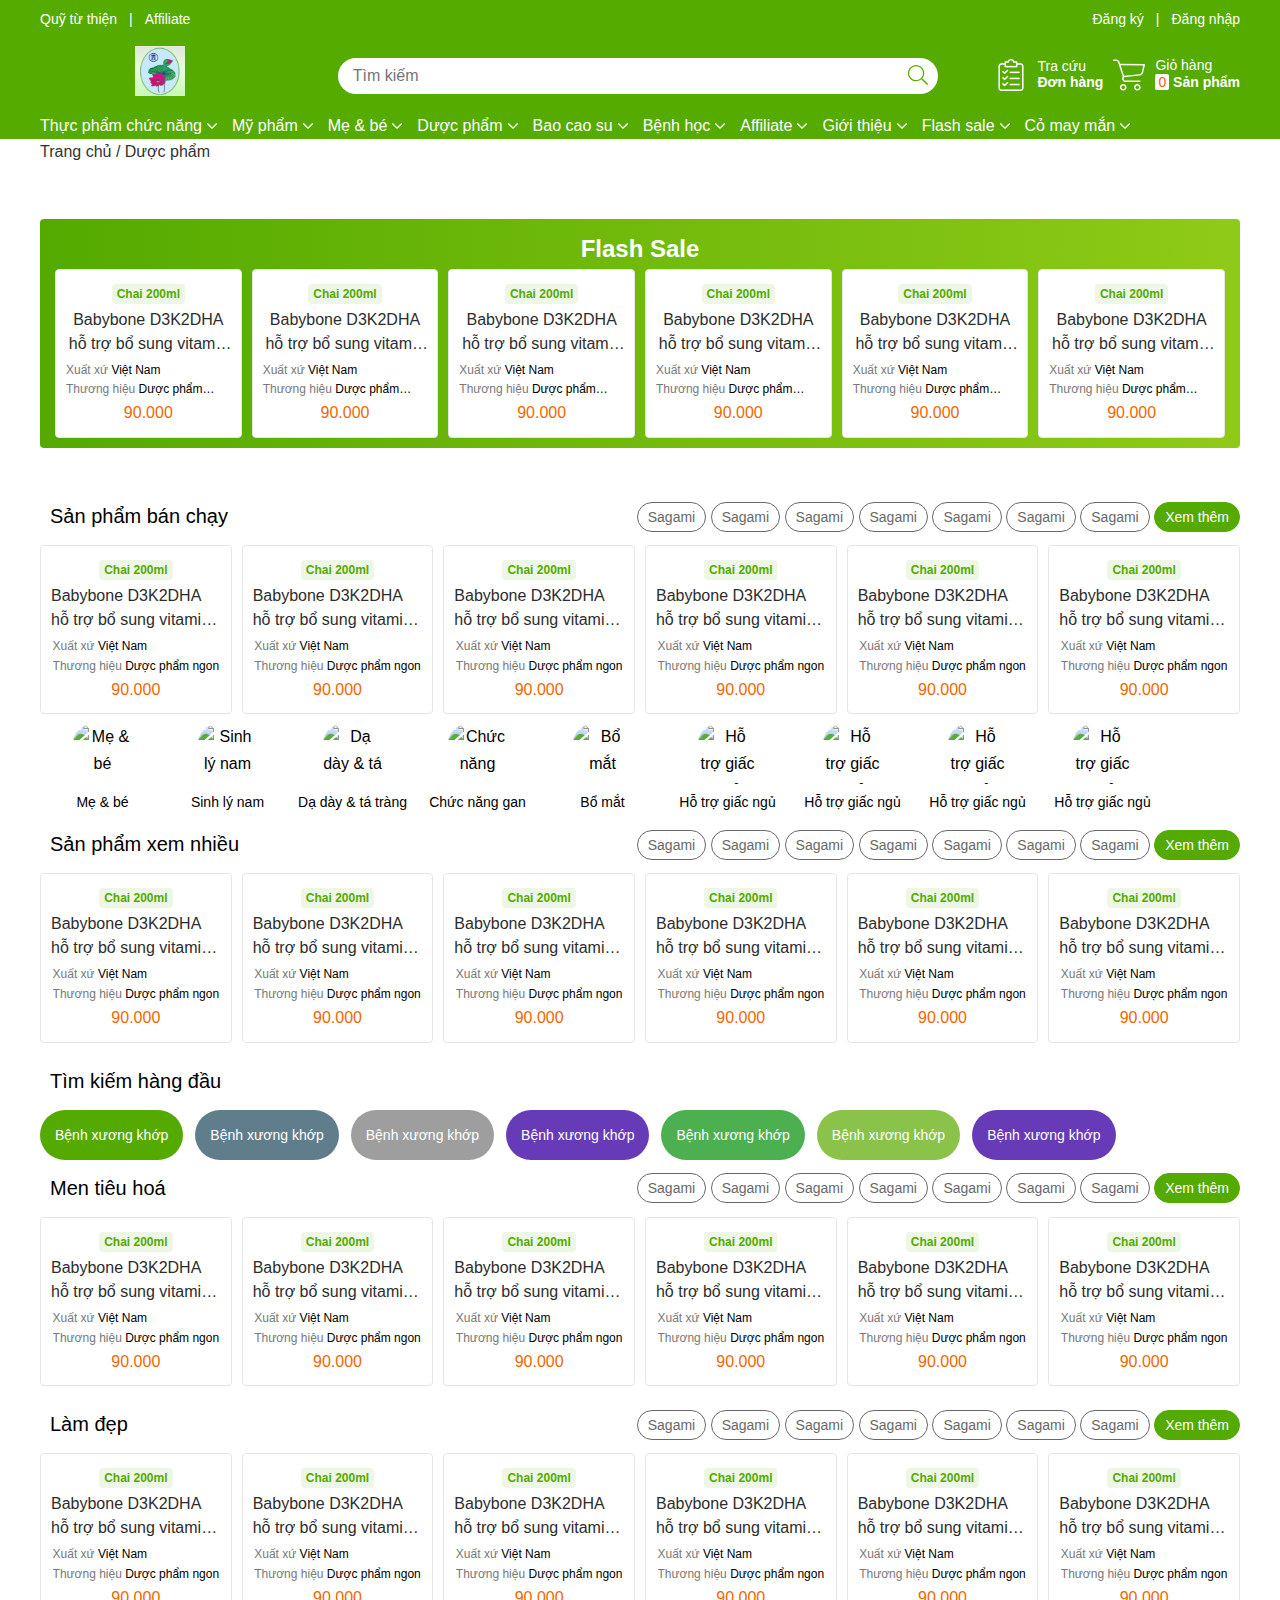
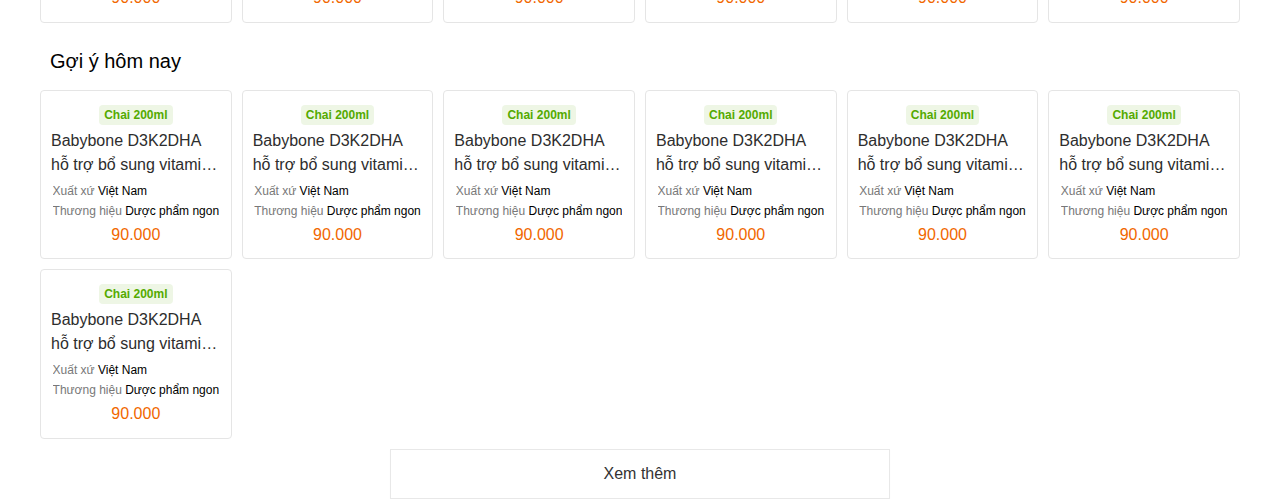
==== index.html @ 352135d2 "first commit" ====
<!DOCTYPE html>
<html lang="en">
    <head>
        <meta charset="UTF-8" />
        <meta name="viewport" content="width=device-width, initial-scale=1.0" />
        <title>Đong dược Hải Thượng</title>
        <link rel="stylesheet" href="style.css" />
        <link
            rel="icon"
            type="image/x-icon"
            href="https://dongduochaithuong.vn/libraries-v2/libraryxhome-12907/images/cong-ty-co-phan-dong-duoc-hai-thuong-138x139.jpg"
        />
        <script
            src="https://kit.fontawesome.com/53f9d918c1.js"
            crossorigin="anonymous"
        ></script>

        <script src="/script.js"></script>
    </head>

    <body>
        <header>
            <div class="header_top container">
                <div class="header_top__left">
                    <a href="#">Quỹ từ thiện</a>
                    <p href="#">|</p>
                    <a href="#">Affiliate</a>
                </div>

                <div class="header_top__right">
                    <a href="#">Đăng ký</a>
                    <p>|</p>
                    <a href="#">Đăng nhập</a>
                </div>
            </div>

            <div class="header_middle container">
                <div class="header_middle__bar">
                    <i class="fa-solid fa-bars"></i>
                    MENU
                </div>
                <div class="header_middle__logo">
                    <a href="/">
                        <img
                            class="logo_img"
                            src="./icon/cong-ty-co-phan-dong-duoc-hai-thuong-138x139.jpg"
                            alt=""
                        />
                    </a>
                </div>
                <div class="header_middle__search">
                    <input
                        type="text"
                        placeholder="Tìm kiếm"
                        class="header_middle__input"
                    />

                    <button class="search_submit">
                        <svg
                            role="img"
                            xmlns="http://www.w3.org/2000/svg"
                            viewBox="0 0 512 512"
                            class="search_icon icon_svg"
                        >
                            <path
                                d="M508.5 481.6l-129-129c-2.3-2.3-5.3-3.5-8.5-3.5h-10.3C395 312 416 262.5 416 208 416 93.1 322.9 0 208 0S0 93.1 0 208s93.1 208 208 208c54.5 0 104-21 141.1-55.2V371c0 3.2 1.3 6.2 3.5 8.5l129 129c4.7 4.7 12.3 4.7 17 0l9.9-9.9c4.7-4.7 4.7-12.3 0-17zM208 384c-97.3 0-176-78.7-176-176S110.7 32 208 32s176 78.7 176 176-78.7 176-176 176z"
                                class=""
                                fill="#55ab00ff"
                            ></path>
                        </svg>
                    </button>
                </div>

                <div class="header_middle__listItems flexBox">
                    <a href="#" class="header_middle__item flexBox">
                        <div class="header_middle__itemIcon">
                            <img
                                class="icon_header"
                                src="./icon/listIcon.png"
                                alt="error"
                            />
                        </div>

                        <div class="item_Buy flexBox">
                            <span> Tra cứu </span>
                            <span> Đơn hàng </span>
                        </div>
                    </a>

                    <a href="#" class="header_middle__item flexBox">
                        <div class="header_middle__itemIcon">
                            <svg
                                version="1.1"
                                id="Capa_1"
                                xmlns="http://www.w3.org/2000/svg"
                                xmlns:xlink="http://www.w3.org/1999/xlink"
                                x="0px"
                                y="0px"
                                viewBox="0 0 450.391 450.391"
                                style="
                                    enable-background: new 0 0 450.391 450.391;
                                "
                                xml:space="preserve"
                                fill="#ffffff"
                            >
                                <g>
                                    <g>
                                        <g>
                                            <path
                                                d="M143.673,350.322c-25.969,0-47.02,21.052-47.02,47.02c0,25.969,21.052,47.02,47.02,47.02
                                                c25.969,0,47.02-21.052,47.02-47.02C190.694,371.374,169.642,350.322,143.673,350.322z M143.673,423.465
                                                c-14.427,0-26.122-11.695-26.122-26.122c0-14.427,11.695-26.122,26.122-26.122c14.427,0,26.122,11.695,26.122,26.122
                                                C169.796,411.77,158.1,423.465,143.673,423.465z"
                                            ></path>
                                            <path
                                                d="M342.204,350.322c-25.969,0-47.02,21.052-47.02,47.02c0,25.969,21.052,47.02,47.02,47.02s47.02-21.052,47.02-47.02
                                                C389.224,371.374,368.173,350.322,342.204,350.322z M342.204,423.465c-14.427,0-26.122-11.695-26.122-26.122
                                                c0-14.427,11.695-26.122,26.122-26.122s26.122,11.695,26.122,26.122C368.327,411.77,356.631,423.465,342.204,423.465z"
                                            ></path>
                                            <path
                                                d="M448.261,76.037c-2.176-2.377-5.153-3.865-8.359-4.18L99.788,67.155L90.384,38.42
                                                C83.759,19.211,65.771,6.243,45.453,6.028H10.449C4.678,6.028,0,10.706,0,16.477s4.678,10.449,10.449,10.449h35.004
                                                c11.361,0.251,21.365,7.546,25.078,18.286l66.351,200.098l-5.224,12.016c-5.827,15.026-4.077,31.938,4.702,45.453
                                                c8.695,13.274,23.323,21.466,39.184,21.943h203.233c5.771,0,10.449-4.678,10.449-10.449c0-5.771-4.678-10.449-10.449-10.449
                                                H175.543c-8.957-0.224-17.202-4.936-21.943-12.539c-4.688-7.51-5.651-16.762-2.612-25.078l4.18-9.404l219.951-22.988
                                                c24.16-2.661,44.034-20.233,49.633-43.886l25.078-105.012C450.96,81.893,450.36,78.492,448.261,76.037z M404.376,185.228
                                                c-3.392,15.226-16.319,26.457-31.869,27.69l-217.339,22.465L106.58,88.053l320.261,4.702L404.376,185.228z"
                                            ></path>
                                        </g>
                                    </g>
                                </g>
                                <g></g>
                                <g></g>
                                <g></g>
                                <g></g>
                                <g></g>
                                <g></g>
                                <g></g>
                                <g></g>
                                <g></g>
                                <g></g>
                                <g></g>
                                <g></g>
                                <g></g>
                                <g></g>
                                <g></g>
                            </svg>
                        </div>
                        <div class="item_Buy flexBox">
                            <span> Giỏ hàng </span>
                            <span>
                                <span class="product_number">0</span>
                                Sản phẩm
                            </span>
                        </div>
                    </a>
                </div>
            </div>
            <div class="clear">
                <div class="header_bottom container">
                    <div class="header_bottom__logo">
                        <a href="/">
                            <img
                                class="logo_img"
                                src="./icon/cong-ty-co-phan-dong-duoc-hai-thuong-138x139.jpg"
                                alt=""
                            />
                        </a>
                    </div>

                    <div class="header_bottom__history">
                        <i class="fas fa-clipboard-list"></i>
                        Tra cứu lịch sử mua hàng
                    </div>

                    <nav>
                        <ul class="menu_items">
                            <li class="menu_item">
                                <a href="#"> Thực phẩm chức năng </a>
                                <svg
                                    role="img"
                                    xmlns="http://www.w3.org/2000/svg"
                                    viewBox="0 0 256 512"
                                    class="icon_svg"
                                >
                                    <path
                                        fill="#ffffff"
                                        d="M119.5 326.9L3.5 209.1c-4.7-4.7-4.7-12.3 0-17l7.1-7.1c4.7-4.7 12.3-4.7 17 0L128 287.3l100.4-102.2c4.7-4.7 12.3-4.7 17 0l7.1 7.1c4.7 4.7 4.7 12.3 0 17L136.5 327c-4.7 4.6-12.3 4.6-17-.1z"
                                    ></path>
                                </svg>
                                <ul class="sub-menu">
                                    <li class="menu-item">
                                        <a
                                            href="https://nhathuocthanthien.com.vn/tpcn/chiet-khau-50/"
                                            data-wpel-link="internal"
                                            >Affiliate 50</a
                                        ><svg
                                            role="img"
                                            xmlns="http://www.w3.org/2000/svg"
                                            viewBox="0 0 256 512"
                                            class="icon_svg"
                                        >
                                            <path
                                                d="M119.5 326.9L3.5 209.1c-4.7-4.7-4.7-12.3 0-17l7.1-7.1c4.7-4.7 12.3-4.7 17 0L128 287.3l100.4-102.2c4.7-4.7 12.3-4.7 17 0l7.1 7.1c4.7 4.7 4.7 12.3 0 17L136.5 327c-4.7 4.6-12.3 4.6-17-.1z"
                                            ></path>
                                        </svg>
                                    </li>
                                    <li class="menu-item">
                                        <a
                                            href="https://nhathuocthanthien.com.vn/tpcn/chiet-khau-50/"
                                            data-wpel-link="internal"
                                            >Affiliate 50</a
                                        ><svg
                                            role="img"
                                            xmlns="http://www.w3.org/2000/svg"
                                            viewBox="0 0 256 512"
                                            class="icon_svg"
                                        >
                                            <path
                                                d="M119.5 326.9L3.5 209.1c-4.7-4.7-4.7-12.3 0-17l7.1-7.1c4.7-4.7 12.3-4.7 17 0L128 287.3l100.4-102.2c4.7-4.7 12.3-4.7 17 0l7.1 7.1c4.7 4.7 4.7 12.3 0 17L136.5 327c-4.7 4.6-12.3 4.6-17-.1z"
                                            ></path>
                                        </svg>
                                    </li>
                                    <li class="menu-item">
                                        <a
                                            href="https://nhathuocthanthien.com.vn/tpcn/chiet-khau-50/"
                                            data-wpel-link="internal"
                                            >Affiliate 50</a
                                        ><svg
                                            role="img"
                                            xmlns="http://www.w3.org/2000/svg"
                                            viewBox="0 0 256 512"
                                            class="icon_svg"
                                        >
                                            <path
                                                d="M119.5 326.9L3.5 209.1c-4.7-4.7-4.7-12.3 0-17l7.1-7.1c4.7-4.7 12.3-4.7 17 0L128 287.3l100.4-102.2c4.7-4.7 12.3-4.7 17 0l7.1 7.1c4.7 4.7 4.7 12.3 0 17L136.5 327c-4.7 4.6-12.3 4.6-17-.1z"
                                            ></path>
                                        </svg>
                                    </li>
                                </ul>
                            </li>
                            <li class="menu_item">
                                <a href="#"> Mỹ phẩm </a>
                                <svg
                                    role="img"
                                    xmlns="http://www.w3.org/2000/svg"
                                    viewBox="0 0 256 512"
                                    class="icon_svg"
                                >
                                    <path
                                        fill="#ffffff"
                                        d="M119.5 326.9L3.5 209.1c-4.7-4.7-4.7-12.3 0-17l7.1-7.1c4.7-4.7 12.3-4.7 17 0L128 287.3l100.4-102.2c4.7-4.7 12.3-4.7 17 0l7.1 7.1c4.7 4.7 4.7 12.3 0 17L136.5 327c-4.7 4.6-12.3 4.6-17-.1z"
                                    ></path>
                                </svg>
                                <ul class="sub-menu">
                                    <li class="menu-item">
                                        <a
                                            href="https://nhathuocthanthien.com.vn/tpcn/chiet-khau-50/"
                                            data-wpel-link="internal"
                                            >Affiliate 50</a
                                        ><svg
                                            role="img"
                                            xmlns="http://www.w3.org/2000/svg"
                                            viewBox="0 0 256 512"
                                            class="icon_svg"
                                        >
                                            <path
                                                d="M119.5 326.9L3.5 209.1c-4.7-4.7-4.7-12.3 0-17l7.1-7.1c4.7-4.7 12.3-4.7 17 0L128 287.3l100.4-102.2c4.7-4.7 12.3-4.7 17 0l7.1 7.1c4.7 4.7 4.7 12.3 0 17L136.5 327c-4.7 4.6-12.3 4.6-17-.1z"
                                            ></path>
                                        </svg>
                                    </li>
                                    <li class="menu-item">
                                        <a
                                            href="https://nhathuocthanthien.com.vn/tpcn/chiet-khau-50/"
                                            data-wpel-link="internal"
                                            >Affiliate 50</a
                                        ><svg
                                            role="img"
                                            xmlns="http://www.w3.org/2000/svg"
                                            viewBox="0 0 256 512"
                                            class="icon_svg"
                                        >
                                            <path
                                                d="M119.5 326.9L3.5 209.1c-4.7-4.7-4.7-12.3 0-17l7.1-7.1c4.7-4.7 12.3-4.7 17 0L128 287.3l100.4-102.2c4.7-4.7 12.3-4.7 17 0l7.1 7.1c4.7 4.7 4.7 12.3 0 17L136.5 327c-4.7 4.6-12.3 4.6-17-.1z"
                                            ></path>
                                        </svg>
                                    </li>
                                    <li class="menu-item">
                                        <a
                                            href="https://nhathuocthanthien.com.vn/tpcn/chiet-khau-50/"
                                            data-wpel-link="internal"
                                            >Affiliate 50</a
                                        ><svg
                                            role="img"
                                            xmlns="http://www.w3.org/2000/svg"
                                            viewBox="0 0 256 512"
                                            class="icon_svg"
                                        >
                                            <path
                                                d="M119.5 326.9L3.5 209.1c-4.7-4.7-4.7-12.3 0-17l7.1-7.1c4.7-4.7 12.3-4.7 17 0L128 287.3l100.4-102.2c4.7-4.7 12.3-4.7 17 0l7.1 7.1c4.7 4.7 4.7 12.3 0 17L136.5 327c-4.7 4.6-12.3 4.6-17-.1z"
                                            ></path>
                                        </svg>
                                    </li>
                                </ul>
                            </li>
                            <li class="menu_item">
                                <a href="#"> Mẹ & bé </a>
                                <svg
                                    role="img"
                                    xmlns="http://www.w3.org/2000/svg"
                                    viewBox="0 0 256 512"
                                    class="icon_svg"
                                >
                                    <path
                                        fill="#ffffff"
                                        d="M119.5 326.9L3.5 209.1c-4.7-4.7-4.7-12.3 0-17l7.1-7.1c4.7-4.7 12.3-4.7 17 0L128 287.3l100.4-102.2c4.7-4.7 12.3-4.7 17 0l7.1 7.1c4.7 4.7 4.7 12.3 0 17L136.5 327c-4.7 4.6-12.3 4.6-17-.1z"
                                    ></path>
                                </svg>
                                <ul class="sub-menu">
                                    <li class="menu-item">
                                        <a
                                            href="https://nhathuocthanthien.com.vn/tpcn/chiet-khau-50/"
                                            data-wpel-link="internal"
                                            >Affiliate 50</a
                                        ><svg
                                            role="img"
                                            xmlns="http://www.w3.org/2000/svg"
                                            viewBox="0 0 256 512"
                                            class="icon_svg"
                                        >
                                            <path
                                                d="M119.5 326.9L3.5 209.1c-4.7-4.7-4.7-12.3 0-17l7.1-7.1c4.7-4.7 12.3-4.7 17 0L128 287.3l100.4-102.2c4.7-4.7 12.3-4.7 17 0l7.1 7.1c4.7 4.7 4.7 12.3 0 17L136.5 327c-4.7 4.6-12.3 4.6-17-.1z"
                                            ></path>
                                        </svg>
                                    </li>
                                    <li class="menu-item">
                                        <a
                                            href="https://nhathuocthanthien.com.vn/tpcn/chiet-khau-50/"
                                            data-wpel-link="internal"
                                            >Affiliate 50</a
                                        ><svg
                                            role="img"
                                            xmlns="http://www.w3.org/2000/svg"
                                            viewBox="0 0 256 512"
                                            class="icon_svg"
                                        >
                                            <path
                                                d="M119.5 326.9L3.5 209.1c-4.7-4.7-4.7-12.3 0-17l7.1-7.1c4.7-4.7 12.3-4.7 17 0L128 287.3l100.4-102.2c4.7-4.7 12.3-4.7 17 0l7.1 7.1c4.7 4.7 4.7 12.3 0 17L136.5 327c-4.7 4.6-12.3 4.6-17-.1z"
                                            ></path>
                                        </svg>
                                    </li>
                                    <li class="menu-item">
                                        <a
                                            href="https://nhathuocthanthien.com.vn/tpcn/chiet-khau-50/"
                                            data-wpel-link="internal"
                                            >Affiliate 50</a
                                        ><svg
                                            role="img"
                                            xmlns="http://www.w3.org/2000/svg"
                                            viewBox="0 0 256 512"
                                            class="icon_svg"
                                        >
                                            <path
                                                d="M119.5 326.9L3.5 209.1c-4.7-4.7-4.7-12.3 0-17l7.1-7.1c4.7-4.7 12.3-4.7 17 0L128 287.3l100.4-102.2c4.7-4.7 12.3-4.7 17 0l7.1 7.1c4.7 4.7 4.7 12.3 0 17L136.5 327c-4.7 4.6-12.3 4.6-17-.1z"
                                            ></path>
                                        </svg>
                                    </li>
                                </ul>
                            </li>
                            <li class="menu_item">
                                <a href="#"> Dược phẩm </a>
                                <svg
                                    role="img"
                                    xmlns="http://www.w3.org/2000/svg"
                                    viewBox="0 0 256 512"
                                    class="icon_svg"
                                >
                                    <path
                                        fill="#ffffff"
                                        d="M119.5 326.9L3.5 209.1c-4.7-4.7-4.7-12.3 0-17l7.1-7.1c4.7-4.7 12.3-4.7 17 0L128 287.3l100.4-102.2c4.7-4.7 12.3-4.7 17 0l7.1 7.1c4.7 4.7 4.7 12.3 0 17L136.5 327c-4.7 4.6-12.3 4.6-17-.1z"
                                    ></path>
                                </svg>
                                <ul class="sub-menu">
                                    <li class="menu-item">
                                        <a
                                            href="https://nhathuocthanthien.com.vn/tpcn/chiet-khau-50/"
                                            data-wpel-link="internal"
                                            >Affiliate 50</a
                                        ><svg
                                            role="img"
                                            xmlns="http://www.w3.org/2000/svg"
                                            viewBox="0 0 256 512"
                                            class="icon_svg"
                                        >
                                            <path
                                                d="M119.5 326.9L3.5 209.1c-4.7-4.7-4.7-12.3 0-17l7.1-7.1c4.7-4.7 12.3-4.7 17 0L128 287.3l100.4-102.2c4.7-4.7 12.3-4.7 17 0l7.1 7.1c4.7 4.7 4.7 12.3 0 17L136.5 327c-4.7 4.6-12.3 4.6-17-.1z"
                                            ></path>
                                        </svg>
                                    </li>
                                    <li class="menu-item">
                                        <a
                                            href="https://nhathuocthanthien.com.vn/tpcn/chiet-khau-50/"
                                            data-wpel-link="internal"
                                            >Affiliate 50</a
                                        ><svg
                                            role="img"
                                            xmlns="http://www.w3.org/2000/svg"
                                            viewBox="0 0 256 512"
                                            class="icon_svg"
                                        >
                                            <path
                                                d="M119.5 326.9L3.5 209.1c-4.7-4.7-4.7-12.3 0-17l7.1-7.1c4.7-4.7 12.3-4.7 17 0L128 287.3l100.4-102.2c4.7-4.7 12.3-4.7 17 0l7.1 7.1c4.7 4.7 4.7 12.3 0 17L136.5 327c-4.7 4.6-12.3 4.6-17-.1z"
                                            ></path>
                                        </svg>
                                    </li>
                                    <li class="menu-item">
                                        <a
                                            href="https://nhathuocthanthien.com.vn/tpcn/chiet-khau-50/"
                                            data-wpel-link="internal"
                                            >Affiliate 50</a
                                        ><svg
                                            role="img"
                                            xmlns="http://www.w3.org/2000/svg"
                                            viewBox="0 0 256 512"
                                            class="icon_svg"
                                        >
                                            <path
                                                d="M119.5 326.9L3.5 209.1c-4.7-4.7-4.7-12.3 0-17l7.1-7.1c4.7-4.7 12.3-4.7 17 0L128 287.3l100.4-102.2c4.7-4.7 12.3-4.7 17 0l7.1 7.1c4.7 4.7 4.7 12.3 0 17L136.5 327c-4.7 4.6-12.3 4.6-17-.1z"
                                            ></path>
                                        </svg>
                                    </li>
                                </ul>
                            </li>
                            <li class="menu_item">
                                <a href="#"> Bao cao su </a>
                                <svg
                                    role="img"
                                    xmlns="http://www.w3.org/2000/svg"
                                    viewBox="0 0 256 512"
                                    class="icon_svg"
                                >
                                    <path
                                        fill="#ffffff"
                                        d="M119.5 326.9L3.5 209.1c-4.7-4.7-4.7-12.3 0-17l7.1-7.1c4.7-4.7 12.3-4.7 17 0L128 287.3l100.4-102.2c4.7-4.7 12.3-4.7 17 0l7.1 7.1c4.7 4.7 4.7 12.3 0 17L136.5 327c-4.7 4.6-12.3 4.6-17-.1z"
                                    ></path>
                                </svg>
                                <ul class="sub-menu">
                                    <li class="menu-item">
                                        <a
                                            href="https://nhathuocthanthien.com.vn/tpcn/chiet-khau-50/"
                                            data-wpel-link="internal"
                                            >Affiliate 50</a
                                        ><svg
                                            role="img"
                                            xmlns="http://www.w3.org/2000/svg"
                                            viewBox="0 0 256 512"
                                            class="icon_svg"
                                        >
                                            <path
                                                d="M119.5 326.9L3.5 209.1c-4.7-4.7-4.7-12.3 0-17l7.1-7.1c4.7-4.7 12.3-4.7 17 0L128 287.3l100.4-102.2c4.7-4.7 12.3-4.7 17 0l7.1 7.1c4.7 4.7 4.7 12.3 0 17L136.5 327c-4.7 4.6-12.3 4.6-17-.1z"
                                            ></path>
                                        </svg>
                                    </li>
                                    <li class="menu-item">
                                        <a
                                            href="https://nhathuocthanthien.com.vn/tpcn/chiet-khau-50/"
                                            data-wpel-link="internal"
                                            >Affiliate 50</a
                                        ><svg
                                            role="img"
                                            xmlns="http://www.w3.org/2000/svg"
                                            viewBox="0 0 256 512"
                                            class="icon_svg"
                                        >
                                            <path
                                                d="M119.5 326.9L3.5 209.1c-4.7-4.7-4.7-12.3 0-17l7.1-7.1c4.7-4.7 12.3-4.7 17 0L128 287.3l100.4-102.2c4.7-4.7 12.3-4.7 17 0l7.1 7.1c4.7 4.7 4.7 12.3 0 17L136.5 327c-4.7 4.6-12.3 4.6-17-.1z"
                                            ></path>
                                        </svg>
                                    </li>
                                    <li class="menu-item">
                                        <a
                                            href="https://nhathuocthanthien.com.vn/tpcn/chiet-khau-50/"
                                            data-wpel-link="internal"
                                            >Affiliate 50</a
                                        ><svg
                                            role="img"
                                            xmlns="http://www.w3.org/2000/svg"
                                            viewBox="0 0 256 512"
                                            class="icon_svg"
                                        >
                                            <path
                                                d="M119.5 326.9L3.5 209.1c-4.7-4.7-4.7-12.3 0-17l7.1-7.1c4.7-4.7 12.3-4.7 17 0L128 287.3l100.4-102.2c4.7-4.7 12.3-4.7 17 0l7.1 7.1c4.7 4.7 4.7 12.3 0 17L136.5 327c-4.7 4.6-12.3 4.6-17-.1z"
                                            ></path>
                                        </svg>
                                    </li>
                                </ul>
                            </li>
                            <li class="menu_item">
                                <a href="#">Bệnh học </a>
                                <svg
                                    role="img"
                                    xmlns="http://www.w3.org/2000/svg"
                                    viewBox="0 0 256 512"
                                    class="icon_svg"
                                >
                                    <path
                                        fill="#ffffff"
                                        d="M119.5 326.9L3.5 209.1c-4.7-4.7-4.7-12.3 0-17l7.1-7.1c4.7-4.7 12.3-4.7 17 0L128 287.3l100.4-102.2c4.7-4.7 12.3-4.7 17 0l7.1 7.1c4.7 4.7 4.7 12.3 0 17L136.5 327c-4.7 4.6-12.3 4.6-17-.1z"
                                    ></path>
                                </svg>
                                <ul class="sub-menu">
                                    <li class="menu-item">
                                        <a
                                            href="https://nhathuocthanthien.com.vn/tpcn/chiet-khau-50/"
                                            data-wpel-link="internal"
                                            >Affiliate 50</a
                                        ><svg
                                            role="img"
                                            xmlns="http://www.w3.org/2000/svg"
                                            viewBox="0 0 256 512"
                                            class="icon_svg"
                                        >
                                            <path
                                                d="M119.5 326.9L3.5 209.1c-4.7-4.7-4.7-12.3 0-17l7.1-7.1c4.7-4.7 12.3-4.7 17 0L128 287.3l100.4-102.2c4.7-4.7 12.3-4.7 17 0l7.1 7.1c4.7 4.7 4.7 12.3 0 17L136.5 327c-4.7 4.6-12.3 4.6-17-.1z"
                                            ></path>
                                        </svg>
                                    </li>
                                    <li class="menu-item">
                                        <a
                                            href="https://nhathuocthanthien.com.vn/tpcn/chiet-khau-50/"
                                            data-wpel-link="internal"
                                            >Affiliate 50</a
                                        ><svg
                                            role="img"
                                            xmlns="http://www.w3.org/2000/svg"
                                            viewBox="0 0 256 512"
                                            class="icon_svg"
                                        >
                                            <path
                                                d="M119.5 326.9L3.5 209.1c-4.7-4.7-4.7-12.3 0-17l7.1-7.1c4.7-4.7 12.3-4.7 17 0L128 287.3l100.4-102.2c4.7-4.7 12.3-4.7 17 0l7.1 7.1c4.7 4.7 4.7 12.3 0 17L136.5 327c-4.7 4.6-12.3 4.6-17-.1z"
                                            ></path>
                                        </svg>
                                    </li>
                                    <li class="menu-item">
                                        <a
                                            href="https://nhathuocthanthien.com.vn/tpcn/chiet-khau-50/"
                                            data-wpel-link="internal"
                                            >Affiliate 50</a
                                        ><svg
                                            role="img"
                                            xmlns="http://www.w3.org/2000/svg"
                                            viewBox="0 0 256 512"
                                            class="icon_svg"
                                        >
                                            <path
                                                d="M119.5 326.9L3.5 209.1c-4.7-4.7-4.7-12.3 0-17l7.1-7.1c4.7-4.7 12.3-4.7 17 0L128 287.3l100.4-102.2c4.7-4.7 12.3-4.7 17 0l7.1 7.1c4.7 4.7 4.7 12.3 0 17L136.5 327c-4.7 4.6-12.3 4.6-17-.1z"
                                            ></path>
                                        </svg>
                                    </li>
                                </ul>
                            </li>

                            <li class="menu_item">
                                <a href="#">Affiliate </a>
                                <svg
                                    role="img"
                                    xmlns="http://www.w3.org/2000/svg"
                                    viewBox="0 0 256 512"
                                    class="icon_svg"
                                >
                                    <path
                                        fill="#ffffff"
                                        d="M119.5 326.9L3.5 209.1c-4.7-4.7-4.7-12.3 0-17l7.1-7.1c4.7-4.7 12.3-4.7 17 0L128 287.3l100.4-102.2c4.7-4.7 12.3-4.7 17 0l7.1 7.1c4.7 4.7 4.7 12.3 0 17L136.5 327c-4.7 4.6-12.3 4.6-17-.1z"
                                    ></path>
                                </svg>
                                <ul class="sub-menu">
                                    <li class="menu-item">
                                        <a
                                            href="https://nhathuocthanthien.com.vn/tpcn/chiet-khau-50/"
                                            data-wpel-link="internal"
                                            >Affiliate 50</a
                                        ><svg
                                            role="img"
                                            xmlns="http://www.w3.org/2000/svg"
                                            viewBox="0 0 256 512"
                                            class="icon_svg"
                                        >
                                            <path
                                                d="M119.5 326.9L3.5 209.1c-4.7-4.7-4.7-12.3 0-17l7.1-7.1c4.7-4.7 12.3-4.7 17 0L128 287.3l100.4-102.2c4.7-4.7 12.3-4.7 17 0l7.1 7.1c4.7 4.7 4.7 12.3 0 17L136.5 327c-4.7 4.6-12.3 4.6-17-.1z"
                                            ></path>
                                        </svg>
                                    </li>
                                    <li class="menu-item">
                                        <a
                                            href="https://nhathuocthanthien.com.vn/tpcn/chiet-khau-50/"
                                            data-wpel-link="internal"
                                            >Affiliate 50</a
                                        ><svg
                                            role="img"
                                            xmlns="http://www.w3.org/2000/svg"
                                            viewBox="0 0 256 512"
                                            class="icon_svg"
                                        >
                                            <path
                                                d="M119.5 326.9L3.5 209.1c-4.7-4.7-4.7-12.3 0-17l7.1-7.1c4.7-4.7 12.3-4.7 17 0L128 287.3l100.4-102.2c4.7-4.7 12.3-4.7 17 0l7.1 7.1c4.7 4.7 4.7 12.3 0 17L136.5 327c-4.7 4.6-12.3 4.6-17-.1z"
                                            ></path>
                                        </svg>
                                    </li>
                                    <li class="menu-item">
                                        <a
                                            href="https://nhathuocthanthien.com.vn/tpcn/chiet-khau-50/"
                                            data-wpel-link="internal"
                                            >Affiliate 50</a
                                        ><svg
                                            role="img"
                                            xmlns="http://www.w3.org/2000/svg"
                                            viewBox="0 0 256 512"
                                            class="icon_svg"
                                        >
                                            <path
                                                d="M119.5 326.9L3.5 209.1c-4.7-4.7-4.7-12.3 0-17l7.1-7.1c4.7-4.7 12.3-4.7 17 0L128 287.3l100.4-102.2c4.7-4.7 12.3-4.7 17 0l7.1 7.1c4.7 4.7 4.7 12.3 0 17L136.5 327c-4.7 4.6-12.3 4.6-17-.1z"
                                            ></path>
                                        </svg>
                                    </li>
                                </ul>
                            </li>

                            <li class="menu_item">
                                <a href="#">Giới thiệu </a>
                                <svg
                                    role="img"
                                    xmlns="http://www.w3.org/2000/svg"
                                    viewBox="0 0 256 512"
                                    class="icon_svg"
                                >
                                    <path
                                        fill="#ffffff"
                                        d="M119.5 326.9L3.5 209.1c-4.7-4.7-4.7-12.3 0-17l7.1-7.1c4.7-4.7 12.3-4.7 17 0L128 287.3l100.4-102.2c4.7-4.7 12.3-4.7 17 0l7.1 7.1c4.7 4.7 4.7 12.3 0 17L136.5 327c-4.7 4.6-12.3 4.6-17-.1z"
                                    ></path>
                                </svg>
                                <ul class="sub-menu">
                                    <li class="menu-item">
                                        <a
                                            href="https://nhathuocthanthien.com.vn/tpcn/chiet-khau-50/"
                                            data-wpel-link="internal"
                                            >Affiliate 50</a
                                        ><svg
                                            role="img"
                                            xmlns="http://www.w3.org/2000/svg"
                                            viewBox="0 0 256 512"
                                            class="icon_svg"
                                        >
                                            <path
                                                d="M119.5 326.9L3.5 209.1c-4.7-4.7-4.7-12.3 0-17l7.1-7.1c4.7-4.7 12.3-4.7 17 0L128 287.3l100.4-102.2c4.7-4.7 12.3-4.7 17 0l7.1 7.1c4.7 4.7 4.7 12.3 0 17L136.5 327c-4.7 4.6-12.3 4.6-17-.1z"
                                            ></path>
                                        </svg>
                                    </li>
                                    <li class="menu-item">
                                        <a
                                            href="https://nhathuocthanthien.com.vn/tpcn/chiet-khau-50/"
                                            data-wpel-link="internal"
                                            >Affiliate 50</a
                                        ><svg
                                            role="img"
                                            xmlns="http://www.w3.org/2000/svg"
                                            viewBox="0 0 256 512"
                                            class="icon_svg"
                                        >
                                            <path
                                                d="M119.5 326.9L3.5 209.1c-4.7-4.7-4.7-12.3 0-17l7.1-7.1c4.7-4.7 12.3-4.7 17 0L128 287.3l100.4-102.2c4.7-4.7 12.3-4.7 17 0l7.1 7.1c4.7 4.7 4.7 12.3 0 17L136.5 327c-4.7 4.6-12.3 4.6-17-.1z"
                                            ></path>
                                        </svg>
                                    </li>
                                    <li class="menu-item">
                                        <a
                                            href="https://nhathuocthanthien.com.vn/tpcn/chiet-khau-50/"
                                            data-wpel-link="internal"
                                            >Affiliate 50</a
                                        ><svg
                                            role="img"
                                            xmlns="http://www.w3.org/2000/svg"
                                            viewBox="0 0 256 512"
                                            class="icon_svg"
                                        >
                                            <path
                                                d="M119.5 326.9L3.5 209.1c-4.7-4.7-4.7-12.3 0-17l7.1-7.1c4.7-4.7 12.3-4.7 17 0L128 287.3l100.4-102.2c4.7-4.7 12.3-4.7 17 0l7.1 7.1c4.7 4.7 4.7 12.3 0 17L136.5 327c-4.7 4.6-12.3 4.6-17-.1z"
                                            ></path>
                                        </svg>
                                    </li>
                                </ul>
                            </li>
                            <li class="menu_item">
                                <a href="#">Flash sale </a>
                                <svg
                                    role="img"
                                    xmlns="http://www.w3.org/2000/svg"
                                    viewBox="0 0 256 512"
                                    class="icon_svg"
                                >
                                    <path
                                        fill="#ffffff"
                                        d="M119.5 326.9L3.5 209.1c-4.7-4.7-4.7-12.3 0-17l7.1-7.1c4.7-4.7 12.3-4.7 17 0L128 287.3l100.4-102.2c4.7-4.7 12.3-4.7 17 0l7.1 7.1c4.7 4.7 4.7 12.3 0 17L136.5 327c-4.7 4.6-12.3 4.6-17-.1z"
                                    ></path>
                                </svg>
                                <ul class="sub-menu">
                                    <li class="menu-item">
                                        <a
                                            href="https://nhathuocthanthien.com.vn/tpcn/chiet-khau-50/"
                                            data-wpel-link="internal"
                                            >Affiliate 50</a
                                        ><svg
                                            role="img"
                                            xmlns="http://www.w3.org/2000/svg"
                                            viewBox="0 0 256 512"
                                            class="icon_svg"
                                        >
                                            <path
                                                d="M119.5 326.9L3.5 209.1c-4.7-4.7-4.7-12.3 0-17l7.1-7.1c4.7-4.7 12.3-4.7 17 0L128 287.3l100.4-102.2c4.7-4.7 12.3-4.7 17 0l7.1 7.1c4.7 4.7 4.7 12.3 0 17L136.5 327c-4.7 4.6-12.3 4.6-17-.1z"
                                            ></path>
                                        </svg>
                                    </li>
                                    <li class="menu-item">
                                        <a
                                            href="https://nhathuocthanthien.com.vn/tpcn/chiet-khau-50/"
                                            data-wpel-link="internal"
                                            >Affiliate 50</a
                                        ><svg
                                            role="img"
                                            xmlns="http://www.w3.org/2000/svg"
                                            viewBox="0 0 256 512"
                                            class="icon_svg"
                                        >
                                            <path
                                                d="M119.5 326.9L3.5 209.1c-4.7-4.7-4.7-12.3 0-17l7.1-7.1c4.7-4.7 12.3-4.7 17 0L128 287.3l100.4-102.2c4.7-4.7 12.3-4.7 17 0l7.1 7.1c4.7 4.7 4.7 12.3 0 17L136.5 327c-4.7 4.6-12.3 4.6-17-.1z"
                                            ></path>
                                        </svg>
                                    </li>
                                    <li class="menu-item">
                                        <a
                                            href="https://nhathuocthanthien.com.vn/tpcn/chiet-khau-50/"
                                            data-wpel-link="internal"
                                            >Affiliate 50</a
                                        ><svg
                                            role="img"
                                            xmlns="http://www.w3.org/2000/svg"
                                            viewBox="0 0 256 512"
                                            class="icon_svg"
                                        >
                                            <path
                                                d="M119.5 326.9L3.5 209.1c-4.7-4.7-4.7-12.3 0-17l7.1-7.1c4.7-4.7 12.3-4.7 17 0L128 287.3l100.4-102.2c4.7-4.7 12.3-4.7 17 0l7.1 7.1c4.7 4.7 4.7 12.3 0 17L136.5 327c-4.7 4.6-12.3 4.6-17-.1z"
                                            ></path>
                                        </svg>
                                    </li>
                                </ul>
                            </li>
                            <li class="menu_item">
                                <a href="#">Cỏ may mắn </a>
                                <svg
                                    role="img"
                                    xmlns="http://www.w3.org/2000/svg"
                                    viewBox="0 0 256 512"
                                    class="icon_svg"
                                >
                                    <path
                                        fill="#ffffff"
                                        d="M119.5 326.9L3.5 209.1c-4.7-4.7-4.7-12.3 0-17l7.1-7.1c4.7-4.7 12.3-4.7 17 0L128 287.3l100.4-102.2c4.7-4.7 12.3-4.7 17 0l7.1 7.1c4.7 4.7 4.7 12.3 0 17L136.5 327c-4.7 4.6-12.3 4.6-17-.1z"
                                    ></path>
                                </svg>
                                <ul class="sub-menu">
                                    <li class="menu-item">
                                        <a
                                            href="https://nhathuocthanthien.com.vn/tpcn/chiet-khau-50/"
                                            data-wpel-link="internal"
                                            >Affiliate 50</a
                                        ><svg
                                            role="img"
                                            xmlns="http://www.w3.org/2000/svg"
                                            viewBox="0 0 256 512"
                                            class="icon_svg"
                                        >
                                            <path
                                                d="M119.5 326.9L3.5 209.1c-4.7-4.7-4.7-12.3 0-17l7.1-7.1c4.7-4.7 12.3-4.7 17 0L128 287.3l100.4-102.2c4.7-4.7 12.3-4.7 17 0l7.1 7.1c4.7 4.7 4.7 12.3 0 17L136.5 327c-4.7 4.6-12.3 4.6-17-.1z"
                                            ></path>
                                        </svg>
                                    </li>
                                    <li class="menu-item">
                                        <a
                                            href="https://nhathuocthanthien.com.vn/tpcn/chiet-khau-50/"
                                            data-wpel-link="internal"
                                            >Affiliate 50</a
                                        ><svg
                                            role="img"
                                            xmlns="http://www.w3.org/2000/svg"
                                            viewBox="0 0 256 512"
                                            class="icon_svg"
                                        >
                                            <path
                                                d="M119.5 326.9L3.5 209.1c-4.7-4.7-4.7-12.3 0-17l7.1-7.1c4.7-4.7 12.3-4.7 17 0L128 287.3l100.4-102.2c4.7-4.7 12.3-4.7 17 0l7.1 7.1c4.7 4.7 4.7 12.3 0 17L136.5 327c-4.7 4.6-12.3 4.6-17-.1z"
                                            ></path>
                                        </svg>
                                    </li>
                                    <li class="menu-item">
                                        <a
                                            href="https://nhathuocthanthien.com.vn/tpcn/chiet-khau-50/"
                                            data-wpel-link="internal"
                                            >Affiliate 50</a
                                        ><svg
                                            role="img"
                                            xmlns="http://www.w3.org/2000/svg"
                                            viewBox="0 0 256 512"
                                            class="icon_svg"
                                        >
                                            <path
                                                d="M119.5 326.9L3.5 209.1c-4.7-4.7-4.7-12.3 0-17l7.1-7.1c4.7-4.7 12.3-4.7 17 0L128 287.3l100.4-102.2c4.7-4.7 12.3-4.7 17 0l7.1 7.1c4.7 4.7 4.7 12.3 0 17L136.5 327c-4.7 4.6-12.3 4.6-17-.1z"
                                            ></path>
                                        </svg>
                                    </li>
                                </ul>
                            </li>
                        </ul>
                    </nav>
                </div>
            </div>
        </header>

        <div id="breadcrumbs">
            <div class="container">
                <div>
                    <a href="#" style="color: #333"> Trang chủ </a>
                    <span style="color: #333"> / </span>
                    <span style="color: #333"> Dược phẩm </span>
                </div>
            </div>
        </div>

        <div class="slider">
            <div class="container">
                <div class="container_slider">
                    <div class="slider_left">
                        <img
                            src="https://nhathuocthanthien.com.vn/wp-content/uploads/2021/12/dgm_nttt_Banner-900x450-1.jpg"
                            alt=""
                        />
                    </div>

                    <div class="slider_right">
                        <div class="slider_right__top">
                            <img
                                src="https://nhathuocthanthien.com.vn/wp-content/uploads/2022/09/dgm_nttt_banner-hoat-huyet-thong-mach-tw3-1.jpg"
                                alt=""
                            />
                        </div>
                        <div class="slider_right__bottom">
                            <img
                                src="https://nhathuocthanthien.com.vn/wp-content/uploads/2021/02/dgm_nttt_Banner-6-Alipas-mb.jpg"
                                alt=""
                            />
                        </div>
                    </div>
                </div>
            </div>
        </div>

        <div class="flash_sale">
            <div class="container">
                <div class="container_flash_sale">
                    <h2>Flash Sale</h2>
                    <ul class="product__items">
                        <li class="product__item product__item__responsive">
                            <a href="#" class="product__link">
                                <div class="product__linkTop">
                                    <img
                                        src="https://nhathuocthanthien.com.vn/wp-content/uploads/2019/07/dgm_nttt_acne-aid-liquid-cleanser-6-250x250.jpg"
                                        alt=""
                                    />
                                </div>
                                <div class="product__linkBottom">
                                    <span>Chai 200ml</span>

                                    <h2 class="product__title">
                                        Babybone D3K2DHA hỗ trợ bổ sung vitamin
                                        D3, vitamin K2
                                    </h2>

                                    <div class="product__location">
                                        <div class="product__made">
                                            <span> Xuất xứ </span>
                                            Việt Nam
                                        </div>

                                        <div class="product__made">
                                            <span> Thương hiệu </span>
                                            Dược phẩm ngon
                                        </div>
                                    </div>

                                    <div class="product__price">
                                        <span> 90.000 </span>
                                    </div>
                                </div>
                            </a>
                        </li>

                        <li class="product__item product__item__responsive">
                            <a href="#" class="product__link">
                                <div class="product__linkTop">
                                    <img
                                        src="https://nhathuocthanthien.com.vn/wp-content/uploads/2019/07/dgm_nttt_acne-aid-liquid-cleanser-6-250x250.jpg"
                                        alt=""
                                    />
                                </div>
                                <div class="product__linkBottom">
                                    <span>Chai 200ml</span>

                                    <h2 class="product__title">
                                        Babybone D3K2DHA hỗ trợ bổ sung vitamin
                                        D3, vitamin K2
                                    </h2>

                                    <div class="product__location">
                                        <div class="product__made">
                                            <span> Xuất xứ </span>
                                            Việt Nam
                                        </div>

                                        <div class="product__made">
                                            <span> Thương hiệu </span>
                                            Dược phẩm ngon
                                        </div>
                                    </div>

                                    <div class="product__price">
                                        <span> 90.000 </span>
                                    </div>
                                </div>
                            </a>
                        </li>

                        <li class="product__item product__item__responsive">
                            <a href="#" class="product__link">
                                <div class="product__linkTop">
                                    <img
                                        src="https://nhathuocthanthien.com.vn/wp-content/uploads/2019/07/dgm_nttt_acne-aid-liquid-cleanser-6-250x250.jpg"
                                        alt=""
                                    />
                                </div>
                                <div class="product__linkBottom">
                                    <span>Chai 200ml</span>

                                    <h2 class="product__title">
                                        Babybone D3K2DHA hỗ trợ bổ sung vitamin
                                        D3, vitamin K2
                                    </h2>

                                    <div class="product__location">
                                        <div class="product__made">
                                            <span> Xuất xứ </span>
                                            Việt Nam
                                        </div>

                                        <div class="product__made">
                                            <span> Thương hiệu </span>
                                            Dược phẩm ngon
                                        </div>
                                    </div>

                                    <div class="product__price">
                                        <span> 90.000 </span>
                                    </div>
                                </div>
                            </a>
                        </li>

                        <li class="product__item product__item__responsive">
                            <a href="#" class="product__link">
                                <div class="product__linkTop">
                                    <img
                                        src="https://nhathuocthanthien.com.vn/wp-content/uploads/2019/07/dgm_nttt_acne-aid-liquid-cleanser-6-250x250.jpg"
                                        alt=""
                                    />
                                </div>
                                <div class="product__linkBottom">
                                    <span>Chai 200ml</span>

                                    <h2 class="product__title">
                                        Babybone D3K2DHA hỗ trợ bổ sung vitamin
                                        D3, vitamin K2
                                    </h2>

                                    <div class="product__location">
                                        <div class="product__made">
                                            <span> Xuất xứ </span>
                                            Việt Nam
                                        </div>

                                        <div class="product__made">
                                            <span> Thương hiệu </span>
                                            Dược phẩm ngon
                                        </div>
                                    </div>

                                    <div class="product__price">
                                        <span> 90.000 </span>
                                    </div>
                                </div>
                            </a>
                        </li>

                        <li class="product__item product__item__responsive">
                            <a href="#" class="product__link">
                                <div class="product__linkTop">
                                    <img
                                        src="https://nhathuocthanthien.com.vn/wp-content/uploads/2019/07/dgm_nttt_acne-aid-liquid-cleanser-6-250x250.jpg"
                                        alt=""
                                    />
                                </div>
                                <div class="product__linkBottom">
                                    <span>Chai 200ml</span>

                                    <h2 class="product__title">
                                        Babybone D3K2DHA hỗ trợ bổ sung vitamin
                                        D3, vitamin K2
                                    </h2>

                                    <div class="product__location">
                                        <div class="product__made">
                                            <span> Xuất xứ </span>
                                            Việt Nam
                                        </div>

                                        <div class="product__made">
                                            <span> Thương hiệu </span>
                                            Dược phẩm ngon
                                        </div>
                                    </div>

                                    <div class="product__price">
                                        <span> 90.000 </span>
                                    </div>
                                </div>
                            </a>
                        </li>

                        <li class="product__item product__item__responsive">
                            <a href="#" class="product__link">
                                <div class="product__linkTop">
                                    <img
                                        src="https://nhathuocthanthien.com.vn/wp-content/uploads/2019/07/dgm_nttt_acne-aid-liquid-cleanser-6-250x250.jpg"
                                        alt=""
                                    />
                                </div>
                                <div class="product__linkBottom">
                                    <span>Chai 200ml</span>

                                    <h2 class="product__title">
                                        Babybone D3K2DHA hỗ trợ bổ sung vitamin
                                        D3, vitamin K2
                                    </h2>

                                    <div class="product__location">
                                        <div class="product__made">
                                            <span> Xuất xứ </span>
                                            Việt Nam
                                        </div>

                                        <div class="product__made">
                                            <span> Thương hiệu </span>
                                            Dược phẩm ngon
                                        </div>
                                    </div>

                                    <div class="product__price">
                                        <span> 90.000 </span>
                                    </div>
                                </div>
                            </a>
                        </li>
                    </ul>
                </div>
            </div>
        </div>

        <div class="product">
            <div class="container">
                <div class="product_top">
                    <div class="product_top__left">
                        <div>
                            <i class="fa-solid fa-fire-flame-curved"></i>
                            <span class="product_top__title"
                                >Sản phẩm bán chạy</span
                            >
                        </div>
                        <a class="product_top__titleMore" href="/"
                            >Xem thêm
                            <i class="fas fa-chevron-right"></i>
                        </a>
                    </div>
                    <div class="product_top__rightItems">
                        <a class="product_top__rightItem" href="/">Sagami</a>
                        <a class="product_top__rightItem" href="/">Sagami</a>
                        <a class="product_top__rightItem" href="/">Sagami</a>
                        <a class="product_top__rightItem" href="/">Sagami</a>
                        <a class="product_top__rightItem" href="/">Sagami</a>
                        <a class="product_top__rightItem" href="/">Sagami</a>
                        <a class="product_top__rightItem" href="/">Sagami</a>
                        <a class="product_top__rightItem" href="/"
                            >Xem thêm <i class="fas fa-chevron-right"></i
                        ></a>
                    </div>
                </div>

                <!-- <div class="product_bottom"></div> -->

                <ul class="product__items list_product">
                    <li class="product__item">
                        <a href="#" class="product__link">
                            <div class="product__linkTop">
                                <img
                                    src="https://nhathuocthanthien.com.vn/wp-content/uploads/2019/07/dgm_nttt_acne-aid-liquid-cleanser-6-250x250.jpg"
                                    alt=""
                                />
                            </div>
                            <div class="product__linkBottom">
                                <span>Chai 200ml</span>

                                <h2 class="product__title">
                                    Babybone D3K2DHA hỗ trợ bổ sung vitamin D3,
                                    vitamin K2
                                </h2>

                                <div class="product__location">
                                    <div class="product__made">
                                        <span> Xuất xứ </span>
                                        Việt Nam
                                    </div>

                                    <div class="product__made">
                                        <span> Thương hiệu </span>
                                        Dược phẩm ngon
                                    </div>
                                </div>

                                <div class="product__price">
                                    <span> 90.000 </span>
                                </div>
                            </div>
                        </a>
                    </li>

                    <li class="product__item">
                        <a href="#" class="product__link">
                            <div class="product__linkTop">
                                <img
                                    src="https://nhathuocthanthien.com.vn/wp-content/uploads/2019/07/dgm_nttt_acne-aid-liquid-cleanser-6-250x250.jpg"
                                    alt=""
                                />
                            </div>
                            <div class="product__linkBottom">
                                <span>Chai 200ml</span>

                                <h2 class="product__title">
                                    Babybone D3K2DHA hỗ trợ bổ sung vitamin D3,
                                    vitamin K2
                                </h2>

                                <div class="product__location">
                                    <div class="product__made">
                                        <span> Xuất xứ </span>
                                        Việt Nam
                                    </div>

                                    <div class="product__made">
                                        <span> Thương hiệu </span>
                                        Dược phẩm ngon
                                    </div>
                                </div>

                                <div class="product__price">
                                    <span> 90.000 </span>
                                </div>
                            </div>
                        </a>
                    </li>

                    <li class="product__item">
                        <a href="#" class="product__link">
                            <div class="product__linkTop">
                                <img
                                    src="https://nhathuocthanthien.com.vn/wp-content/uploads/2019/07/dgm_nttt_acne-aid-liquid-cleanser-6-250x250.jpg"
                                    alt=""
                                />
                            </div>
                            <div class="product__linkBottom">
                                <span>Chai 200ml</span>

                                <h2 class="product__title">
                                    Babybone D3K2DHA hỗ trợ bổ sung vitamin D3,
                                    vitamin K2
                                </h2>

                                <div class="product__location">
                                    <div class="product__made">
                                        <span> Xuất xứ </span>
                                        Việt Nam
                                    </div>

                                    <div class="product__made">
                                        <span> Thương hiệu </span>
                                        Dược phẩm ngon
                                    </div>
                                </div>

                                <div class="product__price">
                                    <span> 90.000 </span>
                                </div>
                            </div>
                        </a>
                    </li>

                    <li class="product__item">
                        <a href="#" class="product__link">
                            <div class="product__linkTop">
                                <img
                                    src="https://nhathuocthanthien.com.vn/wp-content/uploads/2019/07/dgm_nttt_acne-aid-liquid-cleanser-6-250x250.jpg"
                                    alt=""
                                />
                            </div>
                            <div class="product__linkBottom">
                                <span>Chai 200ml</span>

                                <h2 class="product__title">
                                    Babybone D3K2DHA hỗ trợ bổ sung vitamin D3,
                                    vitamin K2
                                </h2>

                                <div class="product__location">
                                    <div class="product__made">
                                        <span> Xuất xứ </span>
                                        Việt Nam
                                    </div>

                                    <div class="product__made">
                                        <span> Thương hiệu </span>
                                        Dược phẩm ngon
                                    </div>
                                </div>

                                <div class="product__price">
                                    <span> 90.000 </span>
                                </div>
                            </div>
                        </a>
                    </li>

                    <li class="product__item">
                        <a href="#" class="product__link">
                            <div class="product__linkTop">
                                <img
                                    src="https://nhathuocthanthien.com.vn/wp-content/uploads/2019/07/dgm_nttt_acne-aid-liquid-cleanser-6-250x250.jpg"
                                    alt=""
                                />
                            </div>
                            <div class="product__linkBottom">
                                <span>Chai 200ml</span>

                                <h2 class="product__title">
                                    Babybone D3K2DHA hỗ trợ bổ sung vitamin D3,
                                    vitamin K2
                                </h2>

                                <div class="product__location">
                                    <div class="product__made">
                                        <span> Xuất xứ </span>
                                        Việt Nam
                                    </div>

                                    <div class="product__made">
                                        <span> Thương hiệu </span>
                                        Dược phẩm ngon
                                    </div>
                                </div>

                                <div class="product__price">
                                    <span> 90.000 </span>
                                </div>
                            </div>
                        </a>
                    </li>

                    <li class="product__item">
                        <a href="#" class="product__link">
                            <div class="product__linkTop">
                                <img
                                    src="https://nhathuocthanthien.com.vn/wp-content/uploads/2019/07/dgm_nttt_acne-aid-liquid-cleanser-6-250x250.jpg"
                                    alt=""
                                />
                            </div>
                            <div class="product__linkBottom">
                                <span>Chai 200ml</span>

                                <h2 class="product__title">
                                    Babybone D3K2DHA hỗ trợ bổ sung vitamin D3,
                                    vitamin K2
                                </h2>

                                <div class="product__location">
                                    <div class="product__made">
                                        <span> Xuất xứ </span>
                                        Việt Nam
                                    </div>

                                    <div class="product__made">
                                        <span> Thương hiệu </span>
                                        Dược phẩm ngon
                                    </div>
                                </div>

                                <div class="product__price">
                                    <span> 90.000 </span>
                                </div>
                            </div>
                        </a>
                    </li>

                    <li class="product__item">
                        <a href="#" class="product__link">
                            <div class="product__linkTop">
                                <img
                                    src="https://nhathuocthanthien.com.vn/wp-content/uploads/2019/07/dgm_nttt_acne-aid-liquid-cleanser-6-250x250.jpg"
                                    alt=""
                                />
                            </div>
                            <div class="product__linkBottom">
                                <span>Chai 200ml</span>

                                <h2 class="product__title">
                                    Babybone D3K2DHA hỗ trợ bổ sung vitamin D3,
                                    vitamin K2
                                </h2>

                                <div class="product__location">
                                    <div class="product__made">
                                        <span> Xuất xứ </span>
                                        Việt Nam
                                    </div>

                                    <div class="product__made">
                                        <span> Thương hiệu </span>
                                        Dược phẩm ngon
                                    </div>
                                </div>

                                <div class="product__price">
                                    <span> 90.000 </span>
                                </div>
                            </div>
                        </a>
                    </li>
                </ul>
            </div>
        </div>

        <div class="category">
            <div class="container">
                <div class="category_items">
                    <div class="category_item">
                        <img
                            data-lazyloaded="1"
                            src="https://nhathuocthanthien.com.vn/wp-content/uploads/2022/01/dgm_nttt_me-va-be-icon.jpg"
                            alt="Mẹ &amp; bé"
                        />
                        <span class="name">Mẹ &amp; bé</span>
                    </div>
                    <div class="category_item">
                        <img
                            data-lazyloaded="1"
                            src="https://nhathuocthanthien.com.vn/wp-content/uploads/2022/01/dgm_nttt_sinh-ly-nam-icon.jpg"
                            alt="Sinh lý nam"
                        />
                        <span class="name">Sinh lý nam</span>
                    </div>
                    <div class="category_item">
                        <img
                            data-lazyloaded="1"
                            src="https://nhathuocthanthien.com.vn/wp-content/uploads/2022/01/dgm_nttt_benh-da-day-icon.jpg"
                            alt="Dạ dày &amp; tá tràng"
                        />
                        <span class="name">Dạ dày &amp; tá tràng</span>
                    </div>
                    <div class="category_item">
                        <img
                            data-lazyloaded="1"
                            src="https://nhathuocthanthien.com.vn/wp-content/uploads/2022/01/dgm_nttt_gan-icon.jpg"
                            alt="Chức năng gan"
                        />
                        <span class="name">Chức năng gan</span>
                    </div>
                    <div class="category_item">
                        <img
                            data-lazyloaded="1"
                            src="https://nhathuocthanthien.com.vn/wp-content/uploads/2022/01/dgm_nttt_mat-icon.jpg"
                            alt="Bổ mắt"
                        />
                        <span class="name">Bổ mắt</span>
                    </div>
                    <div class="category_item">
                        <img
                            data-lazyloaded="1"
                            src="https://nhathuocthanthien.com.vn/wp-content/uploads/2022/01/dgm_nttt_mat-ngu-icon.jpg"
                            alt="Hỗ trợ giấc ngủ"
                        />
                        <span class="name">Hỗ trợ giấc ngủ</span>
                    </div>

                    <div class="category_item">
                        <img
                            data-lazyloaded="1"
                            src="https://nhathuocthanthien.com.vn/wp-content/uploads/2022/01/dgm_nttt_mat-ngu-icon.jpg"
                            alt="Hỗ trợ giấc ngủ"
                        />
                        <span class="name">Hỗ trợ giấc ngủ</span>
                    </div>

                    <div class="category_item">
                        <img
                            data-lazyloaded="1"
                            src="https://nhathuocthanthien.com.vn/wp-content/uploads/2022/01/dgm_nttt_mat-ngu-icon.jpg"
                            alt="Hỗ trợ giấc ngủ"
                        />
                        <span class="name">Hỗ trợ giấc ngủ</span>
                    </div>

                    <div class="category_item">
                        <img
                            data-lazyloaded="1"
                            src="https://nhathuocthanthien.com.vn/wp-content/uploads/2022/01/dgm_nttt_mat-ngu-icon.jpg"
                            alt="Hỗ trợ giấc ngủ"
                        />
                        <span class="name">Hỗ trợ giấc ngủ</span>
                    </div>
                </div>
            </div>
        </div>

        <div class="product">
            <div class="container">
                <div class="product_top">
                    <div class="product_top__left">
                        <div>
                            <i class="fa-solid fa-fire-flame-curved"></i>
                            <span class="product_top__title"
                                >Sản phẩm xem nhiều</span
                            >
                        </div>
                        <a class="product_top__titleMore" href="/"
                            >Xem thêm <i class="fas fa-chevron-right"></i
                        ></a>
                    </div>
                    <div class="product_top__rightItems">
                        <a class="product_top__rightItem" href="/">Sagami</a>
                        <a class="product_top__rightItem" href="/">Sagami</a>
                        <a class="product_top__rightItem" href="/">Sagami</a>
                        <a class="product_top__rightItem" href="/">Sagami</a>
                        <a class="product_top__rightItem" href="/">Sagami</a>
                        <a class="product_top__rightItem" href="/">Sagami</a>
                        <a class="product_top__rightItem" href="/">Sagami</a>
                        <a class="product_top__rightItem" href="/"
                            >Xem thêm <i class="fas fa-chevron-right"></i
                        ></a>
                    </div>
                </div>

                <ul class="product__items list_product">
                    <li class="product__item">
                        <a href="#" class="product__link">
                            <div class="product__linkTop">
                                <img
                                    src="https://nhathuocthanthien.com.vn/wp-content/uploads/2019/07/dgm_nttt_acne-aid-liquid-cleanser-6-250x250.jpg"
                                    alt=""
                                />
                            </div>
                            <div class="product__linkBottom">
                                <span>Chai 200ml</span>

                                <h2 class="product__title">
                                    Babybone D3K2DHA hỗ trợ bổ sung vitamin D3,
                                    vitamin K2
                                </h2>

                                <div class="product__location">
                                    <div class="product__made">
                                        <span> Xuất xứ </span>
                                        Việt Nam
                                    </div>

                                    <div class="product__made">
                                        <span> Thương hiệu </span>
                                        Dược phẩm ngon
                                    </div>
                                </div>

                                <div class="product__price">
                                    <span> 90.000 </span>
                                </div>
                            </div>
                        </a>
                    </li>

                    <li class="product__item">
                        <a href="#" class="product__link">
                            <div class="product__linkTop">
                                <img
                                    src="https://nhathuocthanthien.com.vn/wp-content/uploads/2019/07/dgm_nttt_acne-aid-liquid-cleanser-6-250x250.jpg"
                                    alt=""
                                />
                            </div>
                            <div class="product__linkBottom">
                                <span>Chai 200ml</span>

                                <h2 class="product__title">
                                    Babybone D3K2DHA hỗ trợ bổ sung vitamin D3,
                                    vitamin K2
                                </h2>

                                <div class="product__location">
                                    <div class="product__made">
                                        <span> Xuất xứ </span>
                                        Việt Nam
                                    </div>

                                    <div class="product__made">
                                        <span> Thương hiệu </span>
                                        Dược phẩm ngon
                                    </div>
                                </div>

                                <div class="product__price">
                                    <span> 90.000 </span>
                                </div>
                            </div>
                        </a>
                    </li>

                    <li class="product__item">
                        <a href="#" class="product__link">
                            <div class="product__linkTop">
                                <img
                                    src="https://nhathuocthanthien.com.vn/wp-content/uploads/2019/07/dgm_nttt_acne-aid-liquid-cleanser-6-250x250.jpg"
                                    alt=""
                                />
                            </div>
                            <div class="product__linkBottom">
                                <span>Chai 200ml</span>

                                <h2 class="product__title">
                                    Babybone D3K2DHA hỗ trợ bổ sung vitamin D3,
                                    vitamin K2
                                </h2>

                                <div class="product__location">
                                    <div class="product__made">
                                        <span> Xuất xứ </span>
                                        Việt Nam
                                    </div>

                                    <div class="product__made">
                                        <span> Thương hiệu </span>
                                        Dược phẩm ngon
                                    </div>
                                </div>

                                <div class="product__price">
                                    <span> 90.000 </span>
                                </div>
                            </div>
                        </a>
                    </li>

                    <li class="product__item">
                        <a href="#" class="product__link">
                            <div class="product__linkTop">
                                <img
                                    src="https://nhathuocthanthien.com.vn/wp-content/uploads/2019/07/dgm_nttt_acne-aid-liquid-cleanser-6-250x250.jpg"
                                    alt=""
                                />
                            </div>
                            <div class="product__linkBottom">
                                <span>Chai 200ml</span>

                                <h2 class="product__title">
                                    Babybone D3K2DHA hỗ trợ bổ sung vitamin D3,
                                    vitamin K2
                                </h2>

                                <div class="product__location">
                                    <div class="product__made">
                                        <span> Xuất xứ </span>
                                        Việt Nam
                                    </div>

                                    <div class="product__made">
                                        <span> Thương hiệu </span>
                                        Dược phẩm ngon
                                    </div>
                                </div>

                                <div class="product__price">
                                    <span> 90.000 </span>
                                </div>
                            </div>
                        </a>
                    </li>

                    <li class="product__item">
                        <a href="#" class="product__link">
                            <div class="product__linkTop">
                                <img
                                    src="https://nhathuocthanthien.com.vn/wp-content/uploads/2019/07/dgm_nttt_acne-aid-liquid-cleanser-6-250x250.jpg"
                                    alt=""
                                />
                            </div>
                            <div class="product__linkBottom">
                                <span>Chai 200ml</span>

                                <h2 class="product__title">
                                    Babybone D3K2DHA hỗ trợ bổ sung vitamin D3,
                                    vitamin K2
                                </h2>

                                <div class="product__location">
                                    <div class="product__made">
                                        <span> Xuất xứ </span>
                                        Việt Nam
                                    </div>

                                    <div class="product__made">
                                        <span> Thương hiệu </span>
                                        Dược phẩm ngon
                                    </div>
                                </div>

                                <div class="product__price">
                                    <span> 90.000 </span>
                                </div>
                            </div>
                        </a>
                    </li>

                    <li class="product__item">
                        <a href="#" class="product__link">
                            <div class="product__linkTop">
                                <img
                                    src="https://nhathuocthanthien.com.vn/wp-content/uploads/2019/07/dgm_nttt_acne-aid-liquid-cleanser-6-250x250.jpg"
                                    alt=""
                                />
                            </div>
                            <div class="product__linkBottom">
                                <span>Chai 200ml</span>

                                <h2 class="product__title">
                                    Babybone D3K2DHA hỗ trợ bổ sung vitamin D3,
                                    vitamin K2
                                </h2>

                                <div class="product__location">
                                    <div class="product__made">
                                        <span> Xuất xứ </span>
                                        Việt Nam
                                    </div>

                                    <div class="product__made">
                                        <span> Thương hiệu </span>
                                        Dược phẩm ngon
                                    </div>
                                </div>

                                <div class="product__price">
                                    <span> 90.000 </span>
                                </div>
                            </div>
                        </a>
                    </li>

                    <li class="product__item">
                        <a href="#" class="product__link">
                            <div class="product__linkTop">
                                <img
                                    src="https://nhathuocthanthien.com.vn/wp-content/uploads/2019/07/dgm_nttt_acne-aid-liquid-cleanser-6-250x250.jpg"
                                    alt=""
                                />
                            </div>
                            <div class="product__linkBottom">
                                <span>Chai 200ml</span>

                                <h2 class="product__title">
                                    Babybone D3K2DHA hỗ trợ bổ sung vitamin D3,
                                    vitamin K2
                                </h2>

                                <div class="product__location">
                                    <div class="product__made">
                                        <span> Xuất xứ </span>
                                        Việt Nam
                                    </div>

                                    <div class="product__made">
                                        <span> Thương hiệu </span>
                                        Dược phẩm ngon
                                    </div>
                                </div>

                                <div class="product__price">
                                    <span> 90.000 </span>
                                </div>
                            </div>
                        </a>
                    </li>
                </ul>
            </div>
        </div>

        <!-- cate -->
        <div class="product">
            <div class="container">
                <div class="product_top">
                    <div class="product_top__left">
                        <div>
                            <i class="fa-solid fa-fire-flame-curved"></i>
                            <span class="product_top__title"
                                >Tìm kiếm hàng đầu</span
                            >
                        </div>
                        <a class="product_top__titleMore" href="/"
                            >Xem thêm <i class="fas fa-chevron-right"></i
                        ></a>
                    </div>
                </div>

                <div style="overflow: hidden">
                    <div class="product_searchTop__items">
                        <div class="product_searchTop__item">
                            <a
                                href="#"
                                class="product_searchTop__link searchTop__link1"
                                >Bệnh xương khớp</a
                            >
                        </div>

                        <div class="product_searchTop__item">
                            <a
                                href="#"
                                class="product_searchTop__link searchTop__link2"
                                >Bệnh xương khớp</a
                            >
                        </div>

                        <div class="product_searchTop__item">
                            <a
                                href="#"
                                class="product_searchTop__link searchTop__link3"
                                >Bệnh xương khớp</a
                            >
                        </div>

                        <div class="product_searchTop__item">
                            <a
                                href="#"
                                class="product_searchTop__link searchTop__link4"
                                >Bệnh xương khớp</a
                            >
                        </div>

                        <div class="product_searchTop__item">
                            <a
                                href="#"
                                class="product_searchTop__link searchTop__link5"
                                >Bệnh xương khớp</a
                            >
                        </div>

                        <div class="product_searchTop__item">
                            <a
                                href="#"
                                class="product_searchTop__link searchTop__link6"
                                >Bệnh xương khớp</a
                            >
                        </div>

                        <div class="product_searchTop__item">
                            <a
                                href="#"
                                class="product_searchTop__link searchTop__link4"
                                >Bệnh xương khớp</a
                            >
                        </div>
                    </div>
                </div>
            </div>
        </div>

        <!-- product today -->
        <div class="product">
            <div class="container">
                <div class="product_top">
                    <div class="product_top__left">
                        <div>
                            <i class="fa-solid fa-fire-flame-curved"></i>
                            <span class="product_top__title">Men tiêu hoá</span>
                        </div>
                        <a class="product_top__titleMore" href="/"
                            >Xem thêm <i class="fas fa-chevron-right"></i
                        ></a>
                    </div>

                    <div class="product_top__rightItems">
                        <a class="product_top__rightItem" href="/">Sagami</a>
                        <a class="product_top__rightItem" href="/">Sagami</a>
                        <a class="product_top__rightItem" href="/">Sagami</a>
                        <a class="product_top__rightItem" href="/">Sagami</a>
                        <a class="product_top__rightItem" href="/">Sagami</a>
                        <a class="product_top__rightItem" href="/">Sagami</a>
                        <a class="product_top__rightItem" href="/">Sagami</a>
                        <a class="product_top__rightItem" href="/"
                            >Xem thêm <i class="fas fa-chevron-right"></i
                        ></a>
                    </div>
                </div>

                <ul class="product__items list_product">
                    <li class="product__item">
                        <a href="#" class="product__link">
                            <div class="product__linkTop">
                                <img
                                    src="https://nhathuocthanthien.com.vn/wp-content/uploads/2019/07/dgm_nttt_acne-aid-liquid-cleanser-6-250x250.jpg"
                                    alt=""
                                />
                            </div>
                            <div class="product__linkBottom">
                                <span>Chai 200ml</span>

                                <h2 class="product__title">
                                    Babybone D3K2DHA hỗ trợ bổ sung vitamin D3,
                                    vitamin K2
                                </h2>

                                <div class="product__location">
                                    <div class="product__made">
                                        <span> Xuất xứ </span>
                                        Việt Nam
                                    </div>

                                    <div class="product__made">
                                        <span> Thương hiệu </span>
                                        Dược phẩm ngon
                                    </div>
                                </div>

                                <div class="product__price">
                                    <span> 90.000 </span>
                                </div>
                            </div>
                        </a>
                    </li>

                    <li class="product__item">
                        <a href="#" class="product__link">
                            <div class="product__linkTop">
                                <img
                                    src="https://nhathuocthanthien.com.vn/wp-content/uploads/2019/07/dgm_nttt_acne-aid-liquid-cleanser-6-250x250.jpg"
                                    alt=""
                                />
                            </div>
                            <div class="product__linkBottom">
                                <span>Chai 200ml</span>

                                <h2 class="product__title">
                                    Babybone D3K2DHA hỗ trợ bổ sung vitamin D3,
                                    vitamin K2
                                </h2>

                                <div class="product__location">
                                    <div class="product__made">
                                        <span> Xuất xứ </span>
                                        Việt Nam
                                    </div>

                                    <div class="product__made">
                                        <span> Thương hiệu </span>
                                        Dược phẩm ngon
                                    </div>
                                </div>

                                <div class="product__price">
                                    <span> 90.000 </span>
                                </div>
                            </div>
                        </a>
                    </li>

                    <li class="product__item">
                        <a href="#" class="product__link">
                            <div class="product__linkTop">
                                <img
                                    src="https://nhathuocthanthien.com.vn/wp-content/uploads/2019/07/dgm_nttt_acne-aid-liquid-cleanser-6-250x250.jpg"
                                    alt=""
                                />
                            </div>
                            <div class="product__linkBottom">
                                <span>Chai 200ml</span>

                                <h2 class="product__title">
                                    Babybone D3K2DHA hỗ trợ bổ sung vitamin D3,
                                    vitamin K2
                                </h2>

                                <div class="product__location">
                                    <div class="product__made">
                                        <span> Xuất xứ </span>
                                        Việt Nam
                                    </div>

                                    <div class="product__made">
                                        <span> Thương hiệu </span>
                                        Dược phẩm ngon
                                    </div>
                                </div>

                                <div class="product__price">
                                    <span> 90.000 </span>
                                </div>
                            </div>
                        </a>
                    </li>

                    <li class="product__item">
                        <a href="#" class="product__link">
                            <div class="product__linkTop">
                                <img
                                    src="https://nhathuocthanthien.com.vn/wp-content/uploads/2019/07/dgm_nttt_acne-aid-liquid-cleanser-6-250x250.jpg"
                                    alt=""
                                />
                            </div>
                            <div class="product__linkBottom">
                                <span>Chai 200ml</span>

                                <h2 class="product__title">
                                    Babybone D3K2DHA hỗ trợ bổ sung vitamin D3,
                                    vitamin K2
                                </h2>

                                <div class="product__location">
                                    <div class="product__made">
                                        <span> Xuất xứ </span>
                                        Việt Nam
                                    </div>

                                    <div class="product__made">
                                        <span> Thương hiệu </span>
                                        Dược phẩm ngon
                                    </div>
                                </div>

                                <div class="product__price">
                                    <span> 90.000 </span>
                                </div>
                            </div>
                        </a>
                    </li>

                    <li class="product__item">
                        <a href="#" class="product__link">
                            <div class="product__linkTop">
                                <img
                                    src="https://nhathuocthanthien.com.vn/wp-content/uploads/2019/07/dgm_nttt_acne-aid-liquid-cleanser-6-250x250.jpg"
                                    alt=""
                                />
                            </div>
                            <div class="product__linkBottom">
                                <span>Chai 200ml</span>

                                <h2 class="product__title">
                                    Babybone D3K2DHA hỗ trợ bổ sung vitamin D3,
                                    vitamin K2
                                </h2>

                                <div class="product__location">
                                    <div class="product__made">
                                        <span> Xuất xứ </span>
                                        Việt Nam
                                    </div>

                                    <div class="product__made">
                                        <span> Thương hiệu </span>
                                        Dược phẩm ngon
                                    </div>
                                </div>

                                <div class="product__price">
                                    <span> 90.000 </span>
                                </div>
                            </div>
                        </a>
                    </li>

                    <li class="product__item">
                        <a href="#" class="product__link">
                            <div class="product__linkTop">
                                <img
                                    src="https://nhathuocthanthien.com.vn/wp-content/uploads/2019/07/dgm_nttt_acne-aid-liquid-cleanser-6-250x250.jpg"
                                    alt=""
                                />
                            </div>
                            <div class="product__linkBottom">
                                <span>Chai 200ml</span>

                                <h2 class="product__title">
                                    Babybone D3K2DHA hỗ trợ bổ sung vitamin D3,
                                    vitamin K2
                                </h2>

                                <div class="product__location">
                                    <div class="product__made">
                                        <span> Xuất xứ </span>
                                        Việt Nam
                                    </div>

                                    <div class="product__made">
                                        <span> Thương hiệu </span>
                                        Dược phẩm ngon
                                    </div>
                                </div>

                                <div class="product__price">
                                    <span> 90.000 </span>
                                </div>
                            </div>
                        </a>
                    </li>

                    <li class="product__item">
                        <a href="#" class="product__link">
                            <div class="product__linkTop">
                                <img
                                    src="https://nhathuocthanthien.com.vn/wp-content/uploads/2019/07/dgm_nttt_acne-aid-liquid-cleanser-6-250x250.jpg"
                                    alt=""
                                />
                            </div>
                            <div class="product__linkBottom">
                                <span>Chai 200ml</span>

                                <h2 class="product__title">
                                    Babybone D3K2DHA hỗ trợ bổ sung vitamin D3,
                                    vitamin K2
                                </h2>

                                <div class="product__location">
                                    <div class="product__made">
                                        <span> Xuất xứ </span>
                                        Việt Nam
                                    </div>

                                    <div class="product__made">
                                        <span> Thương hiệu </span>
                                        Dược phẩm ngon
                                    </div>
                                </div>

                                <div class="product__price">
                                    <span> 90.000 </span>
                                </div>
                            </div>
                        </a>
                    </li>
                </ul>
            </div>
        </div>

        <!-- product today -->
        <div class="product">
            <div class="container">
                <div class="product_top">
                    <div class="product_top__left">
                        <div>
                            <i class="fa-solid fa-fire-flame-curved"></i>
                            <span class="product_top__title">Làm đẹp</span>
                        </div>
                        <a class="product_top__titleMore" href="/"
                            >Xem thêm <i class="fas fa-chevron-right"></i
                        ></a>
                    </div>

                    <div class="product_top__rightItems">
                        <a class="product_top__rightItem" href="/">Sagami</a>
                        <a class="product_top__rightItem" href="/">Sagami</a>
                        <a class="product_top__rightItem" href="/">Sagami</a>
                        <a class="product_top__rightItem" href="/">Sagami</a>
                        <a class="product_top__rightItem" href="/">Sagami</a>
                        <a class="product_top__rightItem" href="/">Sagami</a>
                        <a class="product_top__rightItem" href="/">Sagami</a>
                        <a class="product_top__rightItem" href="/"
                            >Xem thêm <i class="fas fa-chevron-right"></i
                        ></a>
                    </div>
                </div>

                <ul class="product__items list_product">
                    <li class="product__item">
                        <a href="#" class="product__link">
                            <div class="product__linkTop">
                                <img
                                    src="https://nhathuocthanthien.com.vn/wp-content/uploads/2019/07/dgm_nttt_acne-aid-liquid-cleanser-6-250x250.jpg"
                                    alt=""
                                />
                            </div>
                            <div class="product__linkBottom">
                                <span>Chai 200ml</span>

                                <h2 class="product__title">
                                    Babybone D3K2DHA hỗ trợ bổ sung vitamin D3,
                                    vitamin K2
                                </h2>

                                <div class="product__location">
                                    <div class="product__made">
                                        <span> Xuất xứ </span>
                                        Việt Nam
                                    </div>

                                    <div class="product__made">
                                        <span> Thương hiệu </span>
                                        Dược phẩm ngon
                                    </div>
                                </div>

                                <div class="product__price">
                                    <span> 90.000 </span>
                                </div>
                            </div>
                        </a>
                    </li>

                    <li class="product__item">
                        <a href="#" class="product__link">
                            <div class="product__linkTop">
                                <img
                                    src="https://nhathuocthanthien.com.vn/wp-content/uploads/2019/07/dgm_nttt_acne-aid-liquid-cleanser-6-250x250.jpg"
                                    alt=""
                                />
                            </div>
                            <div class="product__linkBottom">
                                <span>Chai 200ml</span>

                                <h2 class="product__title">
                                    Babybone D3K2DHA hỗ trợ bổ sung vitamin D3,
                                    vitamin K2
                                </h2>

                                <div class="product__location">
                                    <div class="product__made">
                                        <span> Xuất xứ </span>
                                        Việt Nam
                                    </div>

                                    <div class="product__made">
                                        <span> Thương hiệu </span>
                                        Dược phẩm ngon
                                    </div>
                                </div>

                                <div class="product__price">
                                    <span> 90.000 </span>
                                </div>
                            </div>
                        </a>
                    </li>

                    <li class="product__item">
                        <a href="#" class="product__link">
                            <div class="product__linkTop">
                                <img
                                    src="https://nhathuocthanthien.com.vn/wp-content/uploads/2019/07/dgm_nttt_acne-aid-liquid-cleanser-6-250x250.jpg"
                                    alt=""
                                />
                            </div>
                            <div class="product__linkBottom">
                                <span>Chai 200ml</span>

                                <h2 class="product__title">
                                    Babybone D3K2DHA hỗ trợ bổ sung vitamin D3,
                                    vitamin K2
                                </h2>

                                <div class="product__location">
                                    <div class="product__made">
                                        <span> Xuất xứ </span>
                                        Việt Nam
                                    </div>

                                    <div class="product__made">
                                        <span> Thương hiệu </span>
                                        Dược phẩm ngon
                                    </div>
                                </div>

                                <div class="product__price">
                                    <span> 90.000 </span>
                                </div>
                            </div>
                        </a>
                    </li>

                    <li class="product__item">
                        <a href="#" class="product__link">
                            <div class="product__linkTop">
                                <img
                                    src="https://nhathuocthanthien.com.vn/wp-content/uploads/2019/07/dgm_nttt_acne-aid-liquid-cleanser-6-250x250.jpg"
                                    alt=""
                                />
                            </div>
                            <div class="product__linkBottom">
                                <span>Chai 200ml</span>

                                <h2 class="product__title">
                                    Babybone D3K2DHA hỗ trợ bổ sung vitamin D3,
                                    vitamin K2
                                </h2>

                                <div class="product__location">
                                    <div class="product__made">
                                        <span> Xuất xứ </span>
                                        Việt Nam
                                    </div>

                                    <div class="product__made">
                                        <span> Thương hiệu </span>
                                        Dược phẩm ngon
                                    </div>
                                </div>

                                <div class="product__price">
                                    <span> 90.000 </span>
                                </div>
                            </div>
                        </a>
                    </li>

                    <li class="product__item">
                        <a href="#" class="product__link">
                            <div class="product__linkTop">
                                <img
                                    src="https://nhathuocthanthien.com.vn/wp-content/uploads/2019/07/dgm_nttt_acne-aid-liquid-cleanser-6-250x250.jpg"
                                    alt=""
                                />
                            </div>
                            <div class="product__linkBottom">
                                <span>Chai 200ml</span>

                                <h2 class="product__title">
                                    Babybone D3K2DHA hỗ trợ bổ sung vitamin D3,
                                    vitamin K2
                                </h2>

                                <div class="product__location">
                                    <div class="product__made">
                                        <span> Xuất xứ </span>
                                        Việt Nam
                                    </div>

                                    <div class="product__made">
                                        <span> Thương hiệu </span>
                                        Dược phẩm ngon
                                    </div>
                                </div>

                                <div class="product__price">
                                    <span> 90.000 </span>
                                </div>
                            </div>
                        </a>
                    </li>

                    <li class="product__item">
                        <a href="#" class="product__link">
                            <div class="product__linkTop">
                                <img
                                    src="https://nhathuocthanthien.com.vn/wp-content/uploads/2019/07/dgm_nttt_acne-aid-liquid-cleanser-6-250x250.jpg"
                                    alt=""
                                />
                            </div>
                            <div class="product__linkBottom">
                                <span>Chai 200ml</span>

                                <h2 class="product__title">
                                    Babybone D3K2DHA hỗ trợ bổ sung vitamin D3,
                                    vitamin K2
                                </h2>

                                <div class="product__location">
                                    <div class="product__made">
                                        <span> Xuất xứ </span>
                                        Việt Nam
                                    </div>

                                    <div class="product__made">
                                        <span> Thương hiệu </span>
                                        Dược phẩm ngon
                                    </div>
                                </div>

                                <div class="product__price">
                                    <span> 90.000 </span>
                                </div>
                            </div>
                        </a>
                    </li>

                    <li class="product__item">
                        <a href="#" class="product__link">
                            <div class="product__linkTop">
                                <img
                                    src="https://nhathuocthanthien.com.vn/wp-content/uploads/2019/07/dgm_nttt_acne-aid-liquid-cleanser-6-250x250.jpg"
                                    alt=""
                                />
                            </div>
                            <div class="product__linkBottom">
                                <span>Chai 200ml</span>

                                <h2 class="product__title">
                                    Babybone D3K2DHA hỗ trợ bổ sung vitamin D3,
                                    vitamin K2
                                </h2>

                                <div class="product__location">
                                    <div class="product__made">
                                        <span> Xuất xứ </span>
                                        Việt Nam
                                    </div>

                                    <div class="product__made">
                                        <span> Thương hiệu </span>
                                        Dược phẩm ngon
                                    </div>
                                </div>

                                <div class="product__price">
                                    <span> 90.000 </span>
                                </div>
                            </div>
                        </a>
                    </li>
                </ul>
            </div>
        </div>

        <!-- product today last-->
        <div class="product">
            <div class="container">
                <div class="product_top">
                    <div class="product_top__left">
                        <div>
                            <i class="fa-solid fa-fire-flame-curved"></i>
                            <span class="product_top__title"
                                >Gợi ý hôm nay</span
                            >
                        </div>
                    </div>
                </div>

                <ul class="product__items list_product list_product__last">
                    <li class="product__item">
                        <a href="#" class="product__link">
                            <div class="product__linkTop">
                                <img
                                    src="https://nhathuocthanthien.com.vn/wp-content/uploads/2019/07/dgm_nttt_acne-aid-liquid-cleanser-6-250x250.jpg"
                                    alt=""
                                />
                            </div>
                            <div class="product__linkBottom">
                                <span>Chai 200ml</span>

                                <h2 class="product__title">
                                    Babybone D3K2DHA hỗ trợ bổ sung vitamin D3,
                                    vitamin K2
                                </h2>

                                <div class="product__location">
                                    <div class="product__made">
                                        <span> Xuất xứ </span>
                                        Việt Nam
                                    </div>

                                    <div class="product__made">
                                        <span> Thương hiệu </span>
                                        Dược phẩm ngon
                                    </div>
                                </div>

                                <div class="product__price">
                                    <span> 90.000 </span>
                                </div>
                            </div>
                        </a>
                    </li>

                    <li class="product__item">
                        <a href="#" class="product__link">
                            <div class="product__linkTop">
                                <img
                                    src="https://nhathuocthanthien.com.vn/wp-content/uploads/2019/07/dgm_nttt_acne-aid-liquid-cleanser-6-250x250.jpg"
                                    alt=""
                                />
                            </div>
                            <div class="product__linkBottom">
                                <span>Chai 200ml</span>

                                <h2 class="product__title">
                                    Babybone D3K2DHA hỗ trợ bổ sung vitamin D3,
                                    vitamin K2
                                </h2>

                                <div class="product__location">
                                    <div class="product__made">
                                        <span> Xuất xứ </span>
                                        Việt Nam
                                    </div>

                                    <div class="product__made">
                                        <span> Thương hiệu </span>
                                        Dược phẩm ngon
                                    </div>
                                </div>

                                <div class="product__price">
                                    <span> 90.000 </span>
                                </div>
                            </div>
                        </a>
                    </li>

                    <li class="product__item">
                        <a href="#" class="product__link">
                            <div class="product__linkTop">
                                <img
                                    src="https://nhathuocthanthien.com.vn/wp-content/uploads/2019/07/dgm_nttt_acne-aid-liquid-cleanser-6-250x250.jpg"
                                    alt=""
                                />
                            </div>
                            <div class="product__linkBottom">
                                <span>Chai 200ml</span>

                                <h2 class="product__title">
                                    Babybone D3K2DHA hỗ trợ bổ sung vitamin D3,
                                    vitamin K2
                                </h2>

                                <div class="product__location">
                                    <div class="product__made">
                                        <span> Xuất xứ </span>
                                        Việt Nam
                                    </div>

                                    <div class="product__made">
                                        <span> Thương hiệu </span>
                                        Dược phẩm ngon
                                    </div>
                                </div>

                                <div class="product__price">
                                    <span> 90.000 </span>
                                </div>
                            </div>
                        </a>
                    </li>

                    <li class="product__item">
                        <a href="#" class="product__link">
                            <div class="product__linkTop">
                                <img
                                    src="https://nhathuocthanthien.com.vn/wp-content/uploads/2019/07/dgm_nttt_acne-aid-liquid-cleanser-6-250x250.jpg"
                                    alt=""
                                />
                            </div>
                            <div class="product__linkBottom">
                                <span>Chai 200ml</span>

                                <h2 class="product__title">
                                    Babybone D3K2DHA hỗ trợ bổ sung vitamin D3,
                                    vitamin K2
                                </h2>

                                <div class="product__location">
                                    <div class="product__made">
                                        <span> Xuất xứ </span>
                                        Việt Nam
                                    </div>

                                    <div class="product__made">
                                        <span> Thương hiệu </span>
                                        Dược phẩm ngon
                                    </div>
                                </div>

                                <div class="product__price">
                                    <span> 90.000 </span>
                                </div>
                            </div>
                        </a>
                    </li>

                    <li class="product__item">
                        <a href="#" class="product__link">
                            <div class="product__linkTop">
                                <img
                                    src="https://nhathuocthanthien.com.vn/wp-content/uploads/2019/07/dgm_nttt_acne-aid-liquid-cleanser-6-250x250.jpg"
                                    alt=""
                                />
                            </div>
                            <div class="product__linkBottom">
                                <span>Chai 200ml</span>

                                <h2 class="product__title">
                                    Babybone D3K2DHA hỗ trợ bổ sung vitamin D3,
                                    vitamin K2
                                </h2>

                                <div class="product__location">
                                    <div class="product__made">
                                        <span> Xuất xứ </span>
                                        Việt Nam
                                    </div>

                                    <div class="product__made">
                                        <span> Thương hiệu </span>
                                        Dược phẩm ngon
                                    </div>
                                </div>

                                <div class="product__price">
                                    <span> 90.000 </span>
                                </div>
                            </div>
                        </a>
                    </li>

                    <li class="product__item">
                        <a href="#" class="product__link">
                            <div class="product__linkTop">
                                <img
                                    src="https://nhathuocthanthien.com.vn/wp-content/uploads/2019/07/dgm_nttt_acne-aid-liquid-cleanser-6-250x250.jpg"
                                    alt=""
                                />
                            </div>
                            <div class="product__linkBottom">
                                <span>Chai 200ml</span>

                                <h2 class="product__title">
                                    Babybone D3K2DHA hỗ trợ bổ sung vitamin D3,
                                    vitamin K2
                                </h2>

                                <div class="product__location">
                                    <div class="product__made">
                                        <span> Xuất xứ </span>
                                        Việt Nam
                                    </div>

                                    <div class="product__made">
                                        <span> Thương hiệu </span>
                                        Dược phẩm ngon
                                    </div>
                                </div>

                                <div class="product__price">
                                    <span> 90.000 </span>
                                </div>
                            </div>
                        </a>
                    </li>

                    <li class="product__item">
                        <a href="#" class="product__link">
                            <div class="product__linkTop">
                                <img
                                    src="https://nhathuocthanthien.com.vn/wp-content/uploads/2019/07/dgm_nttt_acne-aid-liquid-cleanser-6-250x250.jpg"
                                    alt=""
                                />
                            </div>
                            <div class="product__linkBottom">
                                <span>Chai 200ml</span>

                                <h2 class="product__title">
                                    Babybone D3K2DHA hỗ trợ bổ sung vitamin D3,
                                    vitamin K2
                                </h2>

                                <div class="product__location">
                                    <div class="product__made">
                                        <span> Xuất xứ </span>
                                        Việt Nam
                                    </div>

                                    <div class="product__made">
                                        <span> Thương hiệu </span>
                                        Dược phẩm ngon
                                    </div>
                                </div>

                                <div class="product__price">
                                    <span> 90.000 </span>
                                </div>
                            </div>
                        </a>
                    </li>
                </ul>

                <button
                    class="button_more"
                    data-number="12"
                    data-text="Xem thêm"
                >
                    Xem thêm
                </button>
            </div>
        </div>
    </body>
</html>
---- style.css ----
* {
  box-sizing: border-box;
  margin: 0;
  padding: 0;
}

body {
  font-family: "Helvetica Neue", Helvetica, Arial, 文泉驛正黑,
    "WenQuanYi Zen Hei", "Hiragino Sans GB", "儷黑 Pro", "LiHei Pro", "Heiti TC",
    微軟正黑體, "Microsoft JhengHei UI", "Microsoft JhengHei", sans-serif;
  line-height: 1.66;
  text-size-adjust: 100%;
}

a {
  text-decoration: none;
}

a,
p,
span {
  font-size: 16px;
  color: #000000;
}

input {
  color: #333;
  font-family: "Open Sans", "segoe ui", Helvetica, Arial, sans-serif;
  font-size: 16px;
  font-weight: 400;
  line-height: 1.66;
  outline: none;
}

li {
  list-style: none;
}

.container {
  max-width: 1200px;
  margin: auto;
}

.flexBox {
  display: flex;
  justify-content: space-between;
}

/* header */
header {
  background-color: #55ab00ff;
}

/* header top */
.header_top {
  display: flex;
  justify-content: space-between;
  padding-top: 12px !important;
  padding-bottom: 12px !important;
}

.header_top__left,
.header_top__right {
  display: flex;
  justify-content: space-between;
  gap: 12px;
  align-items: center;
}
.header_top__left a,
.header_top__right a,
.header_top__left p,
.header_top__right p {
  font-size: 14px;
  line-height: 14px;
  color: #ffffff;
}

/* header middle */
.header_middle {
  display: flex;
  justify-content: space-between;
  padding: 8px 0px;
}

.header_middle .header_middle__bar {
  display: none;
  color: #ffffff;
  cursor: pointer;
}

.header_middle .header_middle__bar i {
  color: #ffffff;
  font-size: 30px;
}

.header_middle__logo {
  flex: 0 0 20%;
  display: flex;
  align-items: center;
  justify-content: center;
}

.logo_img {
  max-height: 50px;
  width: auto;
  margin: 0;
}

.header_middle__listItems {
  gap: 10px;
}

.header_middle__item {
  align-items: center;
}

.header_middle__itemIcon {
  width: 32px;
  height: 32px;
  margin: 0;
}

img.icon_header {
  height: auto;
  max-width: 100%;
}

.item_Buy {
  flex-direction: column;
  padding-left: 10px;
}

.item_Buy span {
  font-size: 14px;
  line-height: 14px;
  color: #ffffff;
}

.item_Buy > span:last-child {
  font-size: 14px;
  line-height: 18px;
  font-weight: 700;
  overflow: hidden;
  text-overflow: ellipsis;
  -webkit-line-clamp: 1;
  display: -webkit-box;
  -webkit-box-orient: vertical;
  max-width: 90px;
}

.item_Buy .product_number {
  padding: 0 3px;
  background: #fff;
  width: 20px;
  height: 20px;
  border-radius: 2px;
  font-size: 14px;
  text-align: center;
  line-height: 20px;
  font-weight: 500;
  color: #ff5722;
}

.header_middle__search {
  min-height: 36px;
  max-width: 30%;
  flex: 0 0 50%;
  position: relative;
  max-width: 50%;
}

.search_submit {
  position: absolute;
  right: 0;
  top: 20%;
  width: 40px;
  line-height: 36px;
  padding: 0;
  border-radius: 0 5px 5px 0;
  background: transparent;
  border: none;
}

.search_icon {
  margin-bottom: -5px;
}

.header_middle__input {
  position: absolute;
  left: 0;
  top: 20%;
  width: 100%;
  line-height: 36px;
  padding: 0 15px;
  padding-right: 45px;
  padding-left: 15px;
  border-radius: 18px;
  border: 0;
}

/* header bottom */

.header_bottom {
}

.cleaner_subnav {
  position: fixed;
  top: 0;
  left: 0;
  width: 100%;
  height: 100%;
  background: rgba(0, 0, 0, 0.5);
  visibility: visible;
  opacity: 1;
  z-index: 10;
}

.header_bottom .header_bottom__history,
.header_bottom .header_bottom__logo {
  display: none;
}

.menu_items {
  display: flex;
  align-items: center;
  gap: 10px;
  flex-wrap: wrap;
}

.menu_item {
  position: relative;
  display: flex;
  align-items: center;
}

.menu_item a {
  color: #ffffff;
}

.menu_item:hover .sub-menu {
  display: block;
}

.menu_item .sub-menu {
  display: none;
  position: absolute;
  background-color: #ffffff;
  align-items: center;
  top: calc(100%);
  width: 220px;
  border-radius: 8px;
  transition: all 0.3s linear;
  z-index: 10;
}

.menu_item .sub-menu li {
  display: flex;
  align-items: center;
  width: 100%;
  justify-content: space-between;

  border-bottom: 1px solid #e5e5e5;
  padding: 4px 8px;
  color: #54aa00;
}

.menu_item .sub-menu li a {
  width: 100%;
  color: #54aa00;
}

.menu_item .sub-menu .icon_svg {
  font-size: 12px;
  color: #54aa00;
  fill: #54aa00;
}

.icon_svg {
  display: inline-block;
  width: 20px;
  height: 20px;
  max-width: 20px;
  max-height: 20px;
}

/*  breadcrumbs */

.breadcrumbs {
}

/* slider */

.slider {
}

.container_slider {
  display: flex;
}

.slider_left {
  flex-grow: 2;
  flex-shrink: 1;
  flex-basis: 0;
  overflow: hidden;
}

.slider_left > img {
  height: auto;
  width: 100%;
}

.slider_right {
  margin-left: 10px;
  flex-grow: 1;
  flex-shrink: 1;
  flex-basis: 0;
  overflow: hidden;
  display: flex;
  flex-direction: column;
}

.slider_right__top {
}

.slider_right__bottom > img,
.slider_right__top > img {
  height: auto;
  width: 100%;
}

.slider_right__bottom {
}

/* flash_sale */

.flash_sale {
}

.flash_sale .container > .container_flash_sale {
  background: url(https://nhathuocthanthien.com.vn/wp-content/uploads/2021/03/dgm_nttt_img-flash-sale.png)
      no-repeat,
    linear-gradient(90deg, #54aa00, #8fca17);
  padding: 10px;
  text-align: center;
  position: relative;
  border-radius: 4px;
  padding-top: 10px;
  padding-bottom: 0;
  margin-bottom: 40px;
  overflow: hidden;
}

.flash_sale .container > .container_flash_sale h2 {
  display: flex;
  align-items: center;
  justify-content: center;
  color: #ffffff;
}

.product_top {
  display: flex;
  align-items: center;
  gap: 12px;
  justify-content: space-between;
  padding: 12px 0;
  flex-wrap: wrap;
}

.product_top .product_top__left .product_top__titleMore {
  display: none;
}

.product_top span {
  font-size: 20px;
  font-weight: 500;
  margin-bottom: 0px;
}

.product_top > .product_top__left > div > i {
  font-size: 24px;
  background: #54aa00;
  color: #fff;
  font-size: 16px;
  padding: 0;
  line-height: 30px;
  width: 30px;
  text-align: center;
  border-radius: 50%;
  margin-right: 10px;
}

.product_top .product_top__rightItems .product_top__rightItem {
  flex: 0 0 auto;
  display: inline-block;
  padding: 5px 10px;
  border: 1px solid #686868;
  color: #686868;
  font-size: 14px;
  line-height: 18px;
  border-radius: 15px;
  /* margin-left: 8px; */
}

.product_top .product_top__rightItems .product_top__rightItem:last-child {
  border: 1px solid #54aa00;
  color: #fff;
  background: #54aa00;
}

.product__items {
  display: flex;
}

.product__items.list_product {
  margin-right: -5px !important;
  margin-left: -5px !important;
  overflow: hidden;
}

.product .button_more {
  font-size: 16px;
  display: block;
  margin: 0 auto;
  padding: 15px 0;
  width: 100%;
  max-width: 500px;
  background: #fff;
  border: 1px solid rgba(0, 0, 0, 0.09);
  box-shadow: 0 1px 1px 0 rgba(0, 0, 0, 0.03);
  color: #333;
}

.product .button_more:hover {
  background: #ccc;
  color: #333;
  transition: all 0.3s linear;
}

.product__items.list_product.list_product__last {
  flex-wrap: wrap;
}

.product__items > li {
  background-color: transparent;
  margin: 0 0 10px;
  width: 100% !important;
  border-bottom-color: transparent;
  border-right-color: transparent;
  padding: 0 5px;
  -webkit-box-flex: 0;
  flex: 0 0 calc(16.666667%);
  box-sizing: border-box;
  max-width: 16.666667%;
}

.product__items > li > a {
  position: relative;
  background: #fff;
  border: 1px solid #e5e5e5;
  display: block;
  padding: 10px;
  height: 100%;
  border-radius: 4px;
}

.product__items > li > a > div > img {
  display: block;
  width: 100%;
}

.product__items > .product__item > .product__link > .product__linkBottom {
  display: flex;
  align-items: center;
  flex-direction: column;
}

.product__items
  > .product__item
  > .product__link
  > .product__linkBottom
  > span {
  display: inline-block;
  padding: 0 5px;
  height: 20px;
  line-height: 20px;
  background: rgba(84, 170, 0, 0.1);
  color: #54aa00;
  border-radius: 4px;
  /* float: left; */
  font-size: 12px;
  font-weight: 700;
  margin: 4px 0;
}

.product__items
  > .product__item
  > .product__link
  > .product__linkBottom
  > .product__title {
  position: relative;
  height: 48px;
  -webkit-line-clamp: 2;
  -webkit-box-orient: vertical;
  overflow: hidden;
  text-overflow: ellipsis;
  line-height: 24px;
  font-weight: 400;
  padding: 0 !important;
  display: -webkit-box;
  font-size: 16px !important;
  color: #2d2d2d;
  transition: all 0.5s ease;
  margin-bottom: 5px;
}

.product__items
  > .product__item
  > .product__link
  > .product__linkBottom
  > .product__location
  > .product__made {
  text-align: left;
  display: -webkit-box;
  -webkit-line-clamp: 1;
  -webkit-box-orient: vertical;
  overflow: hidden;
  text-overflow: ellipsis;
  font-size: 12px;
}

.product__items
  > .product__item
  > .product__link
  > .product__linkBottom
  > .product__location
  > .product__made
  span {
  font-size: 12px;
  color: #787878;
}

.product__items
  > .product__item
  > .product__link
  > .product__linkBottom
  > .product__price
  > span {
  font-size: 16px;
  font-weight: 400;
  color: #f16700;
}

.product__items > .product__item > .product__link > .product__linkTop > img {
  display: block;
  width: 100%;
}

/* category */
.category {
}

.category .container .category_items {
  display: flex;
  overflow-x: auto;
  -ms-overflow-style: none;
  scrollbar-width: none;
}

.category .container .category_items .category_item {
  position: relative;
  z-index: 1;
  text-align: center;
  padding: 0 5px;
  flex: 0 0 125px;
  max-width: 125px;
}

.category .container .category_items .category_item > span {
  text-align: center;
  font-size: 14px;
}

.category .container .category_items .category_item > img {
  width: 60px;
  height: 60px;
  border-radius: 20px;
  margin: 0 auto 5px;
  position: relative;
  z-index: 1;
  display: block;
}

/* search Top */

.product > .container .product_searchTop__items {
  display: flex;
  gap: 12px;
  overflow: hidden;
  width: 2000px;
}

.product
  > .container
  .product_searchTop__items
  > .product_searchTop__item
  .product_searchTop__link {
  display: inline-block;
  padding: 18px 15px;
  color: #fff;
  font-size: 14px;
  line-height: 14px;
  border-radius: 25px;
  text-align: center;
}

.searchTop__link1 {
  background: #54aa00;
}

.searchTop__link2 {
  background: #607d8b;
}

.searchTop__link3 {
  background: #9e9e9e;
}

.searchTop__link4 {
  background: #673ab7;
}

.searchTop__link5 {
  background: #4caf50;
}

.searchTop__link6 {
  background: #8bc34a;
}

@media (max-width: 1200px) {
  .container {
    padding: 0 30px;
  }

  .product__items > li {
    flex: 0 0 calc(100%);
    max-width: 25%;
  }

  .product__items > li.product__item__responsive {
    margin: 0 1px 10px;
  }

  .product__items.list_product.list_product__last {
    flex-wrap: wrap;
  }
}

@media (max-width: 1024px) {
  .container {
    padding: 0 30px;
  }

  .product__items.list_product {
    flex-wrap: wrap;
  }

  .product__items > li {
    flex: 0 0 calc(100%);
    max-width: 25%;
  }

  .product__items > li.product__item__responsive {
    margin: 0 1px 10px;
  }

  .product_top .product_top__left {
    width: 100%;
    display: flex;
    align-items: center;
    justify-content: space-between;
  }

  .product_top .product_top__left > .product_top__titleMore {
    color: #54aa00;
    font-size: 14px;
    line-height: 22px;
  }

  .product_top .product_top__left .product_top__titleMore {
    display: block;
  }

  .product_top .product_top__rightItems .product_top__rightItem:last-child {
    display: none;
  }
}

@media (max-width: 768px) {
  .container {
    padding: 0 10px;
  }
  .product__items > li {
    flex: 0 0 calc(100%);
    max-width: 33.3%;
  }

  .product__items > li.product__item__responsive {
    margin: 0 1px 10px;
  }

  .container_slider .slider_right {
    display: none;
  }
  /* .header_bottom, */
  .header_top {
    display: none;
  }

  .header_middle {
    display: flex;
    flex-wrap: wrap;
    padding: 20px 10px !important;
  }

  .header_middle .header_middle__logo {
    order: 2;
  }

  .header_middle .header_middle__listItems {
    order: 3;
  }

  .header_middle .header_middle__listItems .header_middle__item .item_Buy {
    display: none;
  }

  .header_middle .header_middle__search {
    order: 4;
    min-width: 100%;
  }

  .header_middle .header_middle__bar {
    display: flex;
    flex-direction: column;
    align-items: center;
    order: 1;
  }

  .header_bottom {
    position: fixed;
    background-color: #fff;
    left: -240px;
    top: 0;
    width: 240px;
    height: 100%;
    z-index: 10;
    transition: all 0.3s;
    padding-top: 12px !important;
    padding-bottom: 12px !important;
    /* visibility: hidden; */
  }

  .header_bottom.header_bottom__hidden {
    left: 0;
  }

  .clear__subnav {
    position: fixed;
    top: 0;
    left: 0;
    width: 100%;
    height: 100%;
    background: rgba(0, 0, 0, 0.5);
    visibility: visible;
    opacity: 1;
    z-index: 9;
  }

  .header_bottom .header_bottom__history,
  .header_bottom .header_bottom__logo {
    display: flex;
  }

  .header_bottom .header_bottom__history {
    align-items: center;
    column-gap: 12px;
    padding: 10px;
    border-bottom: 15px solid #f1f1f1;
  }

  .header_bottom .header_bottom__logo {
    align-items: center;
    justify-content: center;
  }

  .header_bottom .header_bottom__logo .logo_img {
    max-height: 100px;
  }

  .header_bottom .header_bottom__history i {
    color: #54aa00;
    font-size: 30px;
  }

  .header_bottom .menu_items .menu_item {
    width: 100%;
    padding: 12px 0;
    position: relative;
  }

  .header_bottom .menu_items .menu_item a {
    margin-left: 8px;
    color: #000;
  }

  .header_bottom .menu_items .menu_item svg {
    display: inline-block;
    position: absolute;
    right: 0;
    top: 5px;
    width: 40px;
    height: 40px;
    max-width: 40px;
    max-height: 40px;
    padding: 6px;
  }

  .header_bottom .menu_items .menu_item svg path {
    fill: #333 !important;
  }
}

@media (max-width: 520px) {
  .container {
    padding: 0 10px;
  }

  .product__items > li {
    flex: 0 0 calc(100%);
    max-width: 50%;
  }

  .product__items > li.product__item__responsive {
    margin: 0 1px 10px;
  }
}

@media (max-width: 350px) {
  .container {
    padding: 0 10px;
  }

  .product__items > li {
    flex: 0 0 calc(100%);
    max-width: 50%;
  }
}

@media (max-width: 300px) {
  .container {
    padding: 0 10px;
  }

  .product__items > li {
    flex: 0 0 calc(100%);
    max-width: 100%;
    padding: 0 10px;
  }
}
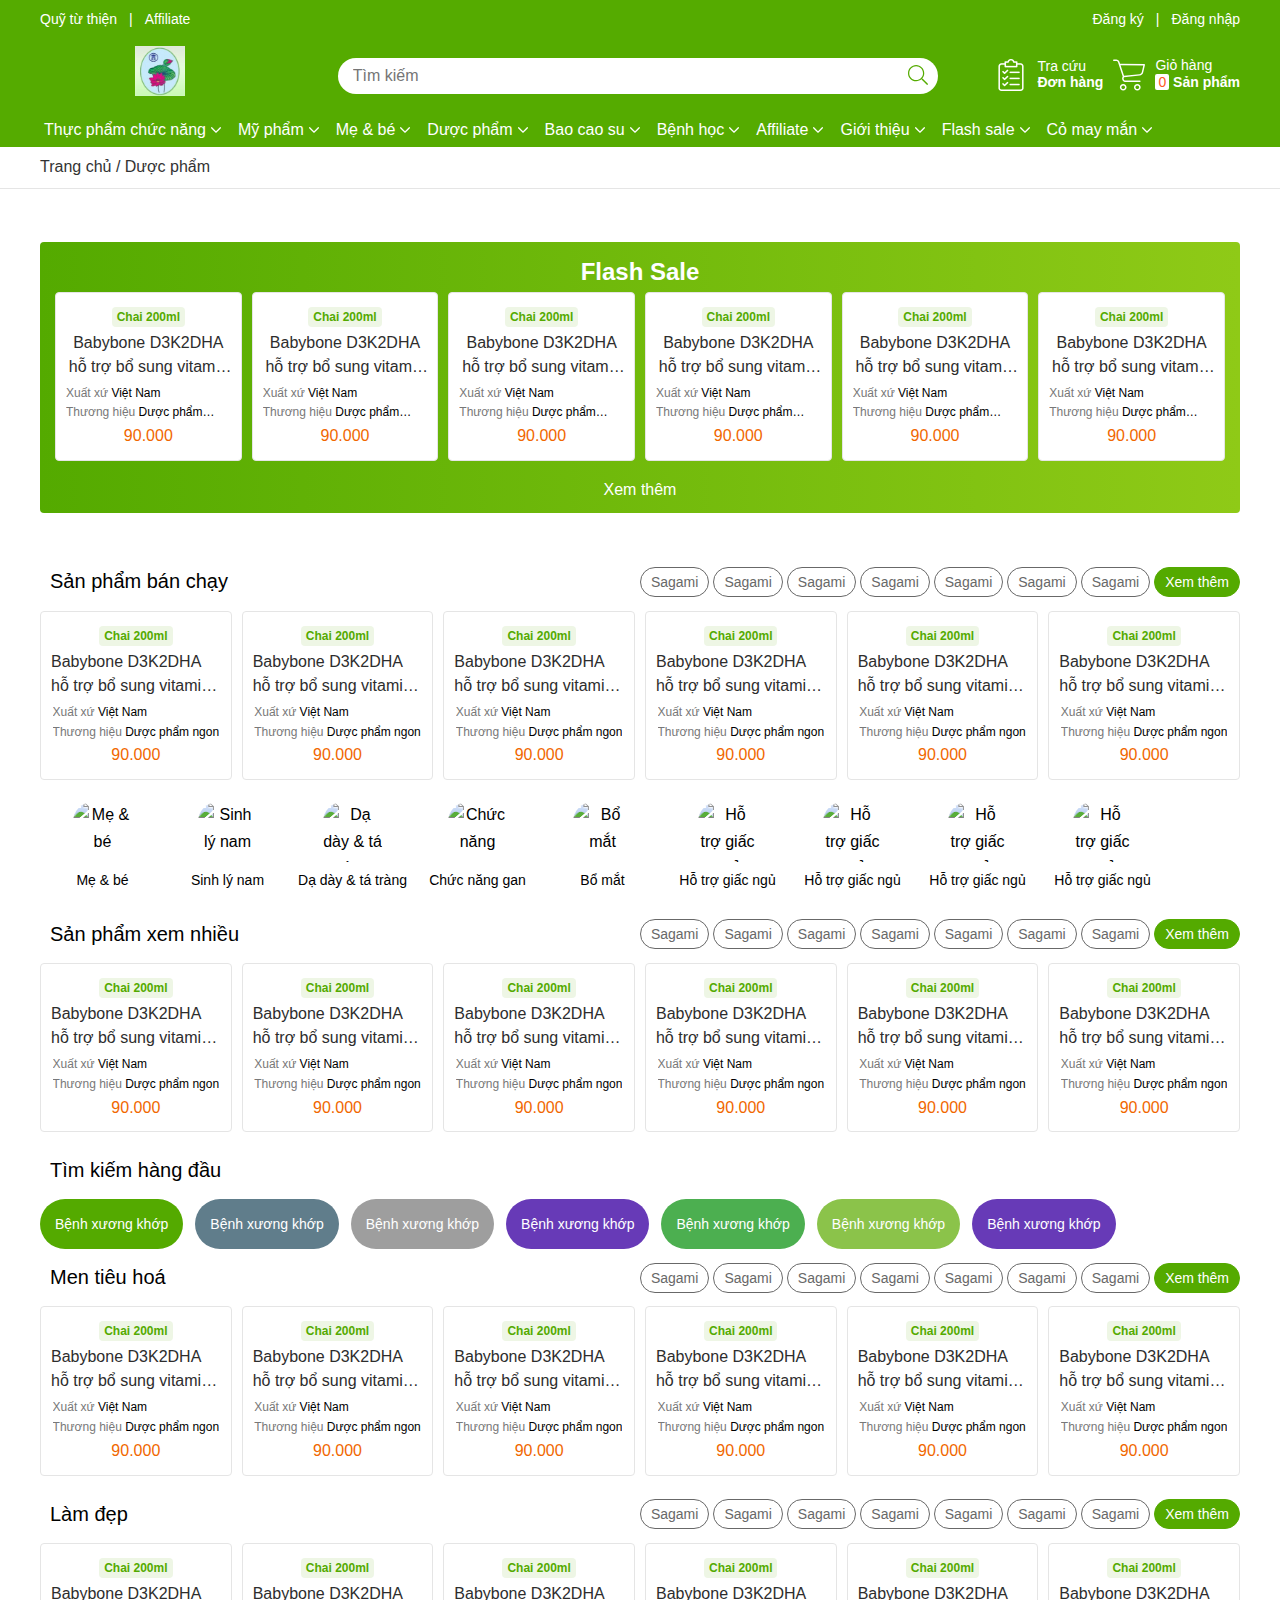
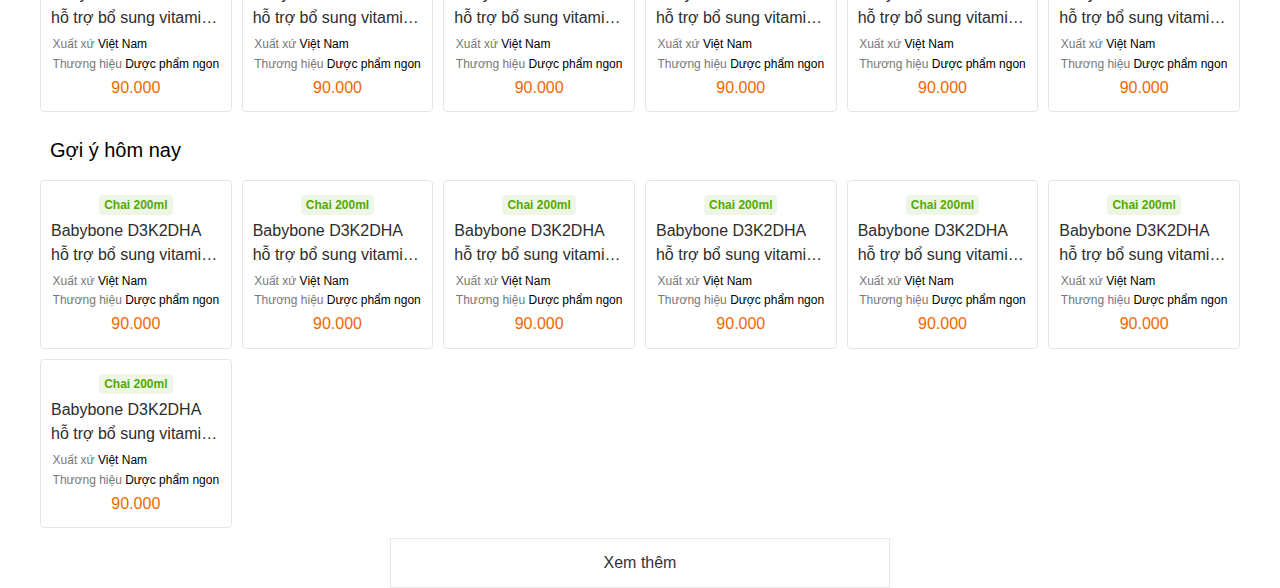
==== commit c6222e53: "end code" ====
--- a/index.html
+++ b/index.html
@@ -5,6 +5,7 @@
         <meta name="viewport" content="width=device-width, initial-scale=1.0" />
         <title>Đong dược Hải Thượng</title>
         <link rel="stylesheet" href="style.css" />
+        <link rel="stylesheet" href="responsive.css" />
         <link
             rel="icon"
             type="image/x-icon"
@@ -145,6 +146,7 @@
                                 <g></g>
                                 <g></g>
                             </svg>
+                            <span class="number">0</span>
                         </div>
                         <div class="item_Buy flexBox">
                             <span> Giỏ hàng </span>
@@ -823,7 +825,7 @@
             </div>
         </header>
 
-        <div id="breadcrumbs">
+        <div class="breadcrumbs">
             <div class="container">
                 <div>
                     <a href="#" style="color: #333"> Trang chủ </a>
@@ -1076,6 +1078,9 @@
                             </a>
                         </li>
                     </ul>
+                    <div class="view_more">
+                        <a>Xem thêm</a>
+                    </div>
                 </div>
             </div>
         </div>
--- a/style.css
+++ b/style.css
@@ -118,6 +118,14 @@
   width: 32px;
   height: 32px;
   margin: 0;
+}
+
+.header_middle
+  .header_middle__listItems
+  .header_middle__item
+  .header_middle__itemIcon
+  .number {
+  display: none;
 }
 
 img.icon_header {
@@ -223,7 +231,7 @@
 .menu_items {
   display: flex;
   align-items: center;
-  gap: 10px;
+  gap: 4px;
   flex-wrap: wrap;
 }
 
@@ -231,6 +239,7 @@
   position: relative;
   display: flex;
   align-items: center;
+  padding: 4px;
 }
 
 .menu_item a {
@@ -286,6 +295,9 @@
 /*  breadcrumbs */
 
 .breadcrumbs {
+  border-bottom: 1px solid #e5e5e5;
+  padding: 7px 0;
+  font-size: 14px;
 }
 
 /* slider */
@@ -348,6 +360,20 @@
   padding-bottom: 0;
   margin-bottom: 40px;
   overflow: hidden;
+}
+
+.flash_sale .container > .container_flash_sale .view_more {
+  padding: 16px 10px 10px;
+  margin-top: -10px;
+  text-align: right;
+  font-size: 14px;
+  position: relative;
+  z-index: 2;
+  text-align: center;
+}
+
+.flash_sale .container > .container_flash_sale .view_more a {
+  color: #ffffff;
 }
 
 .flash_sale .container > .container_flash_sale h2 {
@@ -387,6 +413,12 @@
   text-align: center;
   border-radius: 50%;
   margin-right: 10px;
+}
+
+.product_top .product_top__rightItems {
+  display: flex;
+  flex-wrap: wrap;
+  gap: 4px;
 }
 
 .product_top .product_top__rightItems .product_top__rightItem {
@@ -557,6 +589,7 @@
 
 /* category */
 .category {
+  margin: 12px 0;
 }
 
 .category .container .category_items {
@@ -636,235 +669,3 @@
 .searchTop__link6 {
   background: #8bc34a;
 }
-
-@media (max-width: 1200px) {
-  .container {
-    padding: 0 30px;
-  }
-
-  .product__items > li {
-    flex: 0 0 calc(100%);
-    max-width: 25%;
-  }
-
-  .product__items > li.product__item__responsive {
-    margin: 0 1px 10px;
-  }
-
-  .product__items.list_product.list_product__last {
-    flex-wrap: wrap;
-  }
-}
-
-@media (max-width: 1024px) {
-  .container {
-    padding: 0 30px;
-  }
-
-  .product__items.list_product {
-    flex-wrap: wrap;
-  }
-
-  .product__items > li {
-    flex: 0 0 calc(100%);
-    max-width: 25%;
-  }
-
-  .product__items > li.product__item__responsive {
-    margin: 0 1px 10px;
-  }
-
-  .product_top .product_top__left {
-    width: 100%;
-    display: flex;
-    align-items: center;
-    justify-content: space-between;
-  }
-
-  .product_top .product_top__left > .product_top__titleMore {
-    color: #54aa00;
-    font-size: 14px;
-    line-height: 22px;
-  }
-
-  .product_top .product_top__left .product_top__titleMore {
-    display: block;
-  }
-
-  .product_top .product_top__rightItems .product_top__rightItem:last-child {
-    display: none;
-  }
-}
-
-@media (max-width: 768px) {
-  .container {
-    padding: 0 10px;
-  }
-  .product__items > li {
-    flex: 0 0 calc(100%);
-    max-width: 33.3%;
-  }
-
-  .product__items > li.product__item__responsive {
-    margin: 0 1px 10px;
-  }
-
-  .container_slider .slider_right {
-    display: none;
-  }
-  /* .header_bottom, */
-  .header_top {
-    display: none;
-  }
-
-  .header_middle {
-    display: flex;
-    flex-wrap: wrap;
-    padding: 20px 10px !important;
-  }
-
-  .header_middle .header_middle__logo {
-    order: 2;
-  }
-
-  .header_middle .header_middle__listItems {
-    order: 3;
-  }
-
-  .header_middle .header_middle__listItems .header_middle__item .item_Buy {
-    display: none;
-  }
-
-  .header_middle .header_middle__search {
-    order: 4;
-    min-width: 100%;
-  }
-
-  .header_middle .header_middle__bar {
-    display: flex;
-    flex-direction: column;
-    align-items: center;
-    order: 1;
-  }
-
-  .header_bottom {
-    position: fixed;
-    background-color: #fff;
-    left: -240px;
-    top: 0;
-    width: 240px;
-    height: 100%;
-    z-index: 10;
-    transition: all 0.3s;
-    padding-top: 12px !important;
-    padding-bottom: 12px !important;
-    /* visibility: hidden; */
-  }
-
-  .header_bottom.header_bottom__hidden {
-    left: 0;
-  }
-
-  .clear__subnav {
-    position: fixed;
-    top: 0;
-    left: 0;
-    width: 100%;
-    height: 100%;
-    background: rgba(0, 0, 0, 0.5);
-    visibility: visible;
-    opacity: 1;
-    z-index: 9;
-  }
-
-  .header_bottom .header_bottom__history,
-  .header_bottom .header_bottom__logo {
-    display: flex;
-  }
-
-  .header_bottom .header_bottom__history {
-    align-items: center;
-    column-gap: 12px;
-    padding: 10px;
-    border-bottom: 15px solid #f1f1f1;
-  }
-
-  .header_bottom .header_bottom__logo {
-    align-items: center;
-    justify-content: center;
-  }
-
-  .header_bottom .header_bottom__logo .logo_img {
-    max-height: 100px;
-  }
-
-  .header_bottom .header_bottom__history i {
-    color: #54aa00;
-    font-size: 30px;
-  }
-
-  .header_bottom .menu_items .menu_item {
-    width: 100%;
-    padding: 12px 0;
-    position: relative;
-  }
-
-  .header_bottom .menu_items .menu_item a {
-    margin-left: 8px;
-    color: #000;
-  }
-
-  .header_bottom .menu_items .menu_item svg {
-    display: inline-block;
-    position: absolute;
-    right: 0;
-    top: 5px;
-    width: 40px;
-    height: 40px;
-    max-width: 40px;
-    max-height: 40px;
-    padding: 6px;
-  }
-
-  .header_bottom .menu_items .menu_item svg path {
-    fill: #333 !important;
-  }
-}
-
-@media (max-width: 520px) {
-  .container {
-    padding: 0 10px;
-  }
-
-  .product__items > li {
-    flex: 0 0 calc(100%);
-    max-width: 50%;
-  }
-
-  .product__items > li.product__item__responsive {
-    margin: 0 1px 10px;
-  }
-}
-
-@media (max-width: 350px) {
-  .container {
-    padding: 0 10px;
-  }
-
-  .product__items > li {
-    flex: 0 0 calc(100%);
-    max-width: 50%;
-  }
-}
-
-@media (max-width: 300px) {
-  .container {
-    padding: 0 10px;
-  }
-
-  .product__items > li {
-    flex: 0 0 calc(100%);
-    max-width: 100%;
-    padding: 0 10px;
-  }
-}
--- a/responsive.css
+++ b/responsive.css
@@ -0,0 +1,340 @@
+@media (max-width: 1200px) {
+  .container {
+    padding: 0 30px;
+  }
+
+  .product__items > li {
+    flex: 0 0 calc(100%);
+    max-width: 25%;
+  }
+
+  .product__items > li.product__item__responsive {
+    margin: 0 1px 10px;
+  }
+
+  .product__items.list_product.list_product__last {
+    flex-wrap: wrap;
+  }
+}
+
+@media (max-width: 1024px) {
+  .container {
+    padding: 0 30px;
+  }
+
+  .product__items.list_product {
+    flex-wrap: wrap;
+  }
+
+  .product__items > li {
+    flex: 0 0 calc(100%);
+    max-width: 25%;
+  }
+
+  .product__items > li.product__item__responsive {
+    margin: 0 1px 10px;
+  }
+
+  .product_top .product_top__left {
+    width: 100%;
+    display: flex;
+    align-items: center;
+    justify-content: space-between;
+  }
+
+  .product_top .product_top__left > .product_top__titleMore {
+    color: #54aa00;
+    font-size: 14px;
+    line-height: 22px;
+  }
+
+  .product_top .product_top__left .product_top__titleMore {
+    display: block;
+  }
+
+  .product_top .product_top__rightItems .product_top__rightItem:last-child {
+    display: none;
+  }
+
+  /* detail */
+  .detail .detail_row {
+    flex-wrap: wrap;
+  }
+
+  .detail .detail_row .detail_left {
+    padding-top: 15px;
+    border: none;
+    position: relative;
+    flex: 0 0 100%;
+    max-width: 100%;
+  }
+
+  .detail .detail_row .detail_middle {
+    flex: 0 0 60%;
+    max-width: 60%;
+  }
+
+  .detail .detail_row .detail_right {
+    flex: 0 0 40%;
+    max-width: 40%;
+  }
+}
+
+@media (max-width: 768px) {
+  .container {
+    padding: 0 10px;
+  }
+
+  .container_slider .slider_right {
+    display: none;
+  }
+
+  /* .header_bottom, */
+  .header_top {
+    display: none;
+  }
+
+  .header_middle {
+    display: flex;
+    flex-wrap: wrap;
+    padding: 20px 10px !important;
+  }
+
+  .header_middle .header_middle__logo {
+    order: 2;
+  }
+
+  .header_middle .header_middle__listItems {
+    order: 3;
+  }
+
+  .header_middle .header_middle__listItems .header_middle__item:first-child {
+    display: none;
+  }
+
+  .header_middle .header_middle__listItems .header_middle__item .item_Buy {
+    display: none;
+  }
+
+  .header_middle
+    .header_middle__listItems
+    .header_middle__item
+    .header_middle__itemIcon {
+    position: relative;
+  }
+
+  .header_middle
+    .header_middle__listItems
+    .header_middle__item
+    .header_middle__itemIcon
+    .number {
+    position: absolute;
+    top: -10px;
+    right: -10px;
+    border-radius: 50%;
+    padding: 0 3px;
+    background: #fff;
+    width: 20px;
+    height: 20px;
+    font-size: 14px;
+    text-align: center;
+    line-height: 20px;
+    font-weight: 500;
+    color: #ff5722;
+    display: block;
+  }
+
+  .header_middle .header_middle__search {
+    order: 4;
+    min-width: 100%;
+  }
+
+  .header_middle .header_middle__bar {
+    display: flex;
+    flex-direction: column;
+    align-items: center;
+    order: 1;
+  }
+
+  .header_bottom {
+    position: fixed;
+    background-color: #fff;
+    left: -240px;
+    top: 0;
+    width: 240px;
+    height: 100%;
+    z-index: 10;
+    transition: all 0.3s;
+    padding-top: 12px !important;
+    padding-bottom: 12px !important;
+    /* visibility: hidden; */
+  }
+
+  .header_bottom.header_bottom__hidden {
+    left: 0;
+  }
+
+  .clear__subnav {
+    position: fixed;
+    top: 0;
+    left: 0;
+    width: 100%;
+    height: 100%;
+    background: rgba(0, 0, 0, 0.5);
+    visibility: visible;
+    opacity: 1;
+    z-index: 9;
+  }
+
+  .header_bottom .header_bottom__history,
+  .header_bottom .header_bottom__logo {
+    display: flex;
+  }
+
+  .header_bottom .header_bottom__history {
+    align-items: center;
+    column-gap: 12px;
+    padding: 10px;
+    border-bottom: 15px solid #f1f1f1;
+  }
+
+  .header_bottom .header_bottom__logo {
+    align-items: center;
+    justify-content: center;
+  }
+
+  .header_bottom .header_bottom__logo .logo_img {
+    max-height: 100px;
+  }
+
+  .header_bottom .header_bottom__history i {
+    color: #54aa00;
+    font-size: 30px;
+  }
+
+  .header_bottom .menu_items .menu_item {
+    width: 100%;
+    padding: 12px 0;
+    position: relative;
+  }
+
+  .header_bottom .menu_items .menu_item a {
+    margin-left: 8px;
+    color: #000;
+  }
+
+  .header_bottom .menu_items .menu_item svg {
+    display: inline-block;
+    position: absolute;
+    right: 0;
+    top: 5px;
+    width: 40px;
+    height: 40px;
+    max-width: 40px;
+    max-height: 40px;
+    padding: 6px;
+  }
+
+  .header_bottom .menu_items .menu_item svg path {
+    fill: #333 !important;
+  }
+
+  .product__items > li {
+    flex: 0 0 calc(100%);
+    max-width: 33.3%;
+  }
+
+  .product__items > li.product__item__responsive {
+    margin: 0 1px 10px;
+  }
+
+  /* detail */
+  .detail .detail_row .detail_middle {
+    flex: 0 0 100%;
+    max-width: 100%;
+  }
+
+  .detail .detail_row .detail_right {
+    flex: 0 0 100%;
+    max-width: 100%;
+  }
+
+  .info .info_row {
+    flex-wrap: wrap;
+  }
+
+  .info .info_row .info_left {
+    flex: 0 0 100%;
+    max-width: 100%;
+  }
+
+  .info .info_row .info_right {
+    flex: 0 0 100%;
+    max-width: 100%;
+  }
+
+  .product_comment .comment .comment_rate {
+    display: block;
+  }
+
+  .buy_product .post_content .post_content__product .post_content__productTop {
+    flex-wrap: wrap;
+    gap: 12px;
+  }
+
+  .buy_product
+    .post_content
+    .post_content__product
+    .post_content__productTop
+    .post_content__productItemTop {
+    flex-wrap: wrap;
+    gap: 12px;
+  }
+
+  .buy_product
+    .post_content
+    .post_content__product
+    .post_content__productTop
+    .post_content__productItem
+    img {
+    width: 50%;
+  }
+}
+
+@media (max-width: 520px) {
+  .container {
+    padding: 0 10px;
+  }
+
+  .product__items > li {
+    flex: 0 0 calc(100%);
+    max-width: 50%;
+  }
+
+  .product__items > li.product__item__responsive {
+    margin: 0 1px 10px;
+  }
+}
+
+@media (max-width: 350px) {
+  .container {
+    padding: 0 10px;
+  }
+
+  .product__items > li {
+    flex: 0 0 calc(100%);
+    max-width: 50%;
+  }
+}
+
+@media (max-width: 300px) {
+  .container {
+    padding: 0 10px;
+  }
+
+  .product__items > li {
+    flex: 0 0 calc(100%);
+    max-width: 100%;
+    padding: 0 10px;
+  }
+}
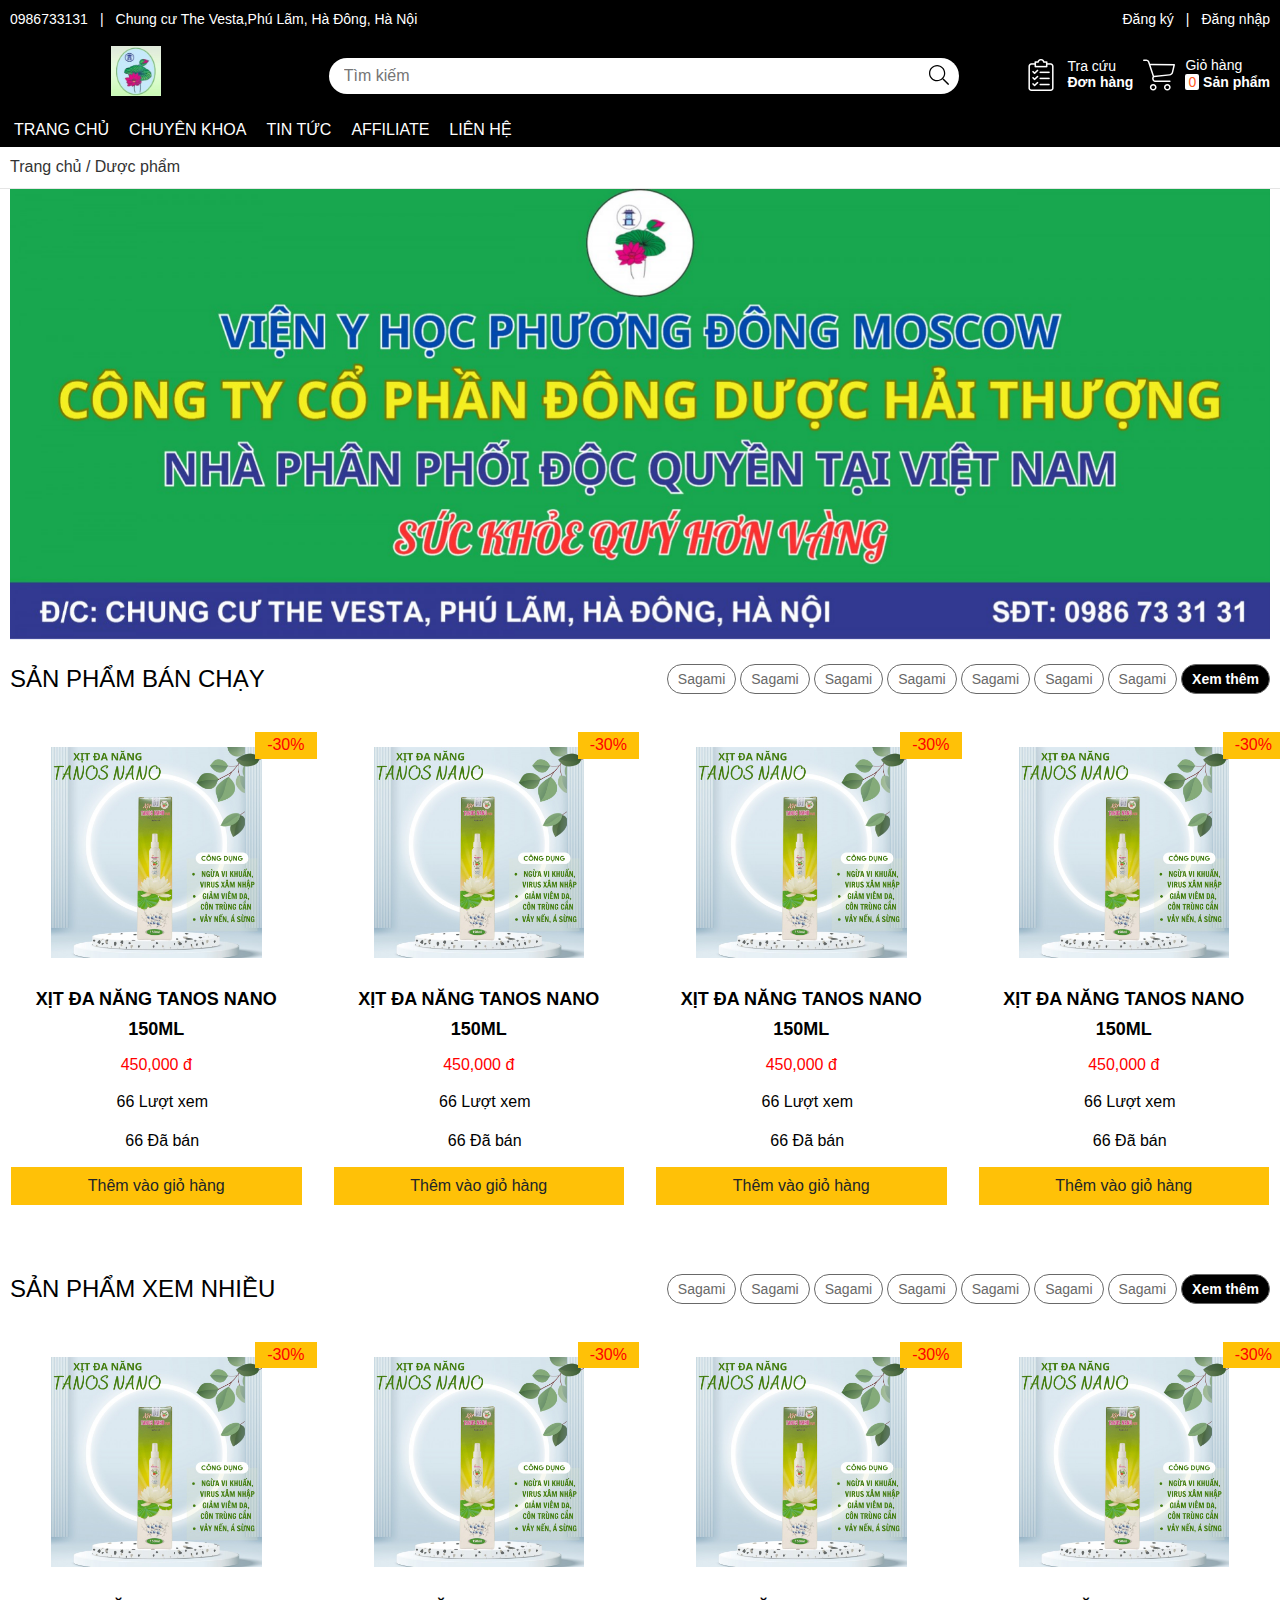
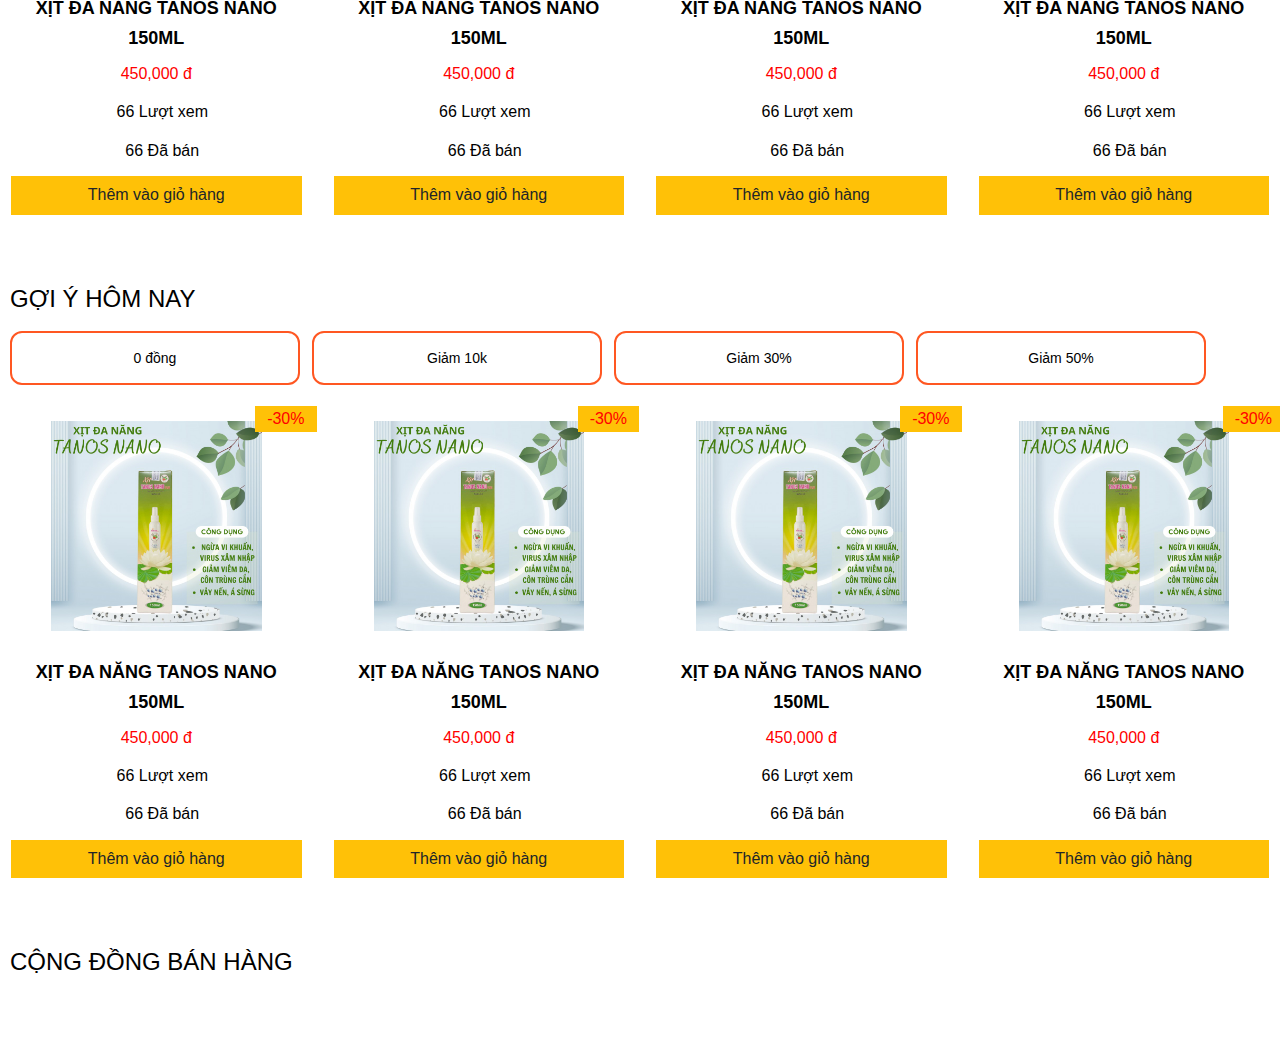
==== commit 5915eafc: "change" ====
--- a/index.html
+++ b/index.html
@@ -16,16 +16,19 @@
             crossorigin="anonymous"
         ></script>
 
-        <script src="/script.js"></script>
+        <script src="./script.js"></script>
     </head>
 
     <body>
         <header>
             <div class="header_top container">
                 <div class="header_top__left">
-                    <a href="#">Quỹ từ thiện</a>
+                    <a href="#">
+                        0986733131
+                        <i class="fas fa-home"></i>
+                    </a>
                     <p href="#">|</p>
-                    <a href="#">Affiliate</a>
+                    <a href="#">Chung cư The Vesta,Phú Lãm, Hà Đông, Hà Nội</a>
                 </div>
 
                 <div class="header_top__right">
@@ -48,6 +51,36 @@
                             alt=""
                         />
                     </a>
+                </div>
+
+                <div class="header_middle__slider">
+                    <div class="carousel">
+                        <div class="carousel-inner">
+                            <div class="carousel-item">
+                                <img src="./img/carousel.jpeg" alt="Image 1" />
+                            </div>
+                            <div class="carousel-item">
+                                <img src="./img/carousel.jpeg" alt="Image 2" />
+                            </div>
+                            <div class="carousel-item">
+                                <img src="./img/carousel.jpeg" alt="Image 3" />
+                            </div>
+                        </div>
+                        <a
+                            class="carousel-control-prev"
+                            href="#demo"
+                            data-slide="prev"
+                            ><span class="carousel-control-icon">
+                                <i class="fa-solid fa-chevron-left"></i></span
+                        ></a>
+                        <a
+                            class="carousel-control-next"
+                            href="#demo"
+                            data-slide="next"
+                            ><span class="carousel-control-icon">
+                                <i class="fa-solid fa-chevron-right"></i> </span
+                        ></a>
+                    </div>
                 </div>
                 <div class="header_middle__search">
                     <input
@@ -66,7 +99,7 @@
                             <path
                                 d="M508.5 481.6l-129-129c-2.3-2.3-5.3-3.5-8.5-3.5h-10.3C395 312 416 262.5 416 208 416 93.1 322.9 0 208 0S0 93.1 0 208s93.1 208 208 208c54.5 0 104-21 141.1-55.2V371c0 3.2 1.3 6.2 3.5 8.5l129 129c4.7 4.7 12.3 4.7 17 0l9.9-9.9c4.7-4.7 4.7-12.3 0-17zM208 384c-97.3 0-176-78.7-176-176S110.7 32 208 32s176 78.7 176 176-78.7 176-176 176z"
                                 class=""
-                                fill="#55ab00ff"
+                                fill="#000000"
                             ></path>
                         </svg>
                     </button>
@@ -178,644 +211,139 @@
                     <nav>
                         <ul class="menu_items">
                             <li class="menu_item">
-                                <a href="#"> Thực phẩm chức năng </a>
-                                <svg
-                                    role="img"
-                                    xmlns="http://www.w3.org/2000/svg"
-                                    viewBox="0 0 256 512"
-                                    class="icon_svg"
-                                >
-                                    <path
-                                        fill="#ffffff"
-                                        d="M119.5 326.9L3.5 209.1c-4.7-4.7-4.7-12.3 0-17l7.1-7.1c4.7-4.7 12.3-4.7 17 0L128 287.3l100.4-102.2c4.7-4.7 12.3-4.7 17 0l7.1 7.1c4.7 4.7 4.7 12.3 0 17L136.5 327c-4.7 4.6-12.3 4.6-17-.1z"
-                                    ></path>
-                                </svg>
+                                <a href="#"> Trang chủ </a>
+
                                 <ul class="sub-menu">
                                     <li class="menu-item">
                                         <a
                                             href="https://nhathuocthanthien.com.vn/tpcn/chiet-khau-50/"
                                             data-wpel-link="internal"
                                             >Affiliate 50</a
-                                        ><svg
-                                            role="img"
-                                            xmlns="http://www.w3.org/2000/svg"
-                                            viewBox="0 0 256 512"
-                                            class="icon_svg"
-                                        >
-                                            <path
-                                                d="M119.5 326.9L3.5 209.1c-4.7-4.7-4.7-12.3 0-17l7.1-7.1c4.7-4.7 12.3-4.7 17 0L128 287.3l100.4-102.2c4.7-4.7 12.3-4.7 17 0l7.1 7.1c4.7 4.7 4.7 12.3 0 17L136.5 327c-4.7 4.6-12.3 4.6-17-.1z"
-                                            ></path>
-                                        </svg>
-                                    </li>
-                                    <li class="menu-item">
-                                        <a
-                                            href="https://nhathuocthanthien.com.vn/tpcn/chiet-khau-50/"
-                                            data-wpel-link="internal"
-                                            >Affiliate 50</a
-                                        ><svg
-                                            role="img"
-                                            xmlns="http://www.w3.org/2000/svg"
-                                            viewBox="0 0 256 512"
-                                            class="icon_svg"
-                                        >
-                                            <path
-                                                d="M119.5 326.9L3.5 209.1c-4.7-4.7-4.7-12.3 0-17l7.1-7.1c4.7-4.7 12.3-4.7 17 0L128 287.3l100.4-102.2c4.7-4.7 12.3-4.7 17 0l7.1 7.1c4.7 4.7 4.7 12.3 0 17L136.5 327c-4.7 4.6-12.3 4.6-17-.1z"
-                                            ></path>
-                                        </svg>
-                                    </li>
-                                    <li class="menu-item">
-                                        <a
-                                            href="https://nhathuocthanthien.com.vn/tpcn/chiet-khau-50/"
-                                            data-wpel-link="internal"
-                                            >Affiliate 50</a
-                                        ><svg
-                                            role="img"
-                                            xmlns="http://www.w3.org/2000/svg"
-                                            viewBox="0 0 256 512"
-                                            class="icon_svg"
-                                        >
-                                            <path
-                                                d="M119.5 326.9L3.5 209.1c-4.7-4.7-4.7-12.3 0-17l7.1-7.1c4.7-4.7 12.3-4.7 17 0L128 287.3l100.4-102.2c4.7-4.7 12.3-4.7 17 0l7.1 7.1c4.7 4.7 4.7 12.3 0 17L136.5 327c-4.7 4.6-12.3 4.6-17-.1z"
-                                            ></path>
-                                        </svg>
+                                        >
+                                    </li>
+                                    <li class="menu-item">
+                                        <a
+                                            href="https://nhathuocthanthien.com.vn/tpcn/chiet-khau-50/"
+                                            data-wpel-link="internal"
+                                            >Affiliate 50</a
+                                        >
+                                    </li>
+                                    <li class="menu-item">
+                                        <a
+                                            href="https://nhathuocthanthien.com.vn/tpcn/chiet-khau-50/"
+                                            data-wpel-link="internal"
+                                            >Affiliate 50</a
+                                        >
                                     </li>
                                 </ul>
                             </li>
                             <li class="menu_item">
-                                <a href="#"> Mỹ phẩm </a>
-                                <svg
-                                    role="img"
-                                    xmlns="http://www.w3.org/2000/svg"
-                                    viewBox="0 0 256 512"
-                                    class="icon_svg"
-                                >
-                                    <path
-                                        fill="#ffffff"
-                                        d="M119.5 326.9L3.5 209.1c-4.7-4.7-4.7-12.3 0-17l7.1-7.1c4.7-4.7 12.3-4.7 17 0L128 287.3l100.4-102.2c4.7-4.7 12.3-4.7 17 0l7.1 7.1c4.7 4.7 4.7 12.3 0 17L136.5 327c-4.7 4.6-12.3 4.6-17-.1z"
-                                    ></path>
-                                </svg>
+                                <a href="#"> Chuyên Khoa </a>
+
                                 <ul class="sub-menu">
                                     <li class="menu-item">
                                         <a
                                             href="https://nhathuocthanthien.com.vn/tpcn/chiet-khau-50/"
                                             data-wpel-link="internal"
                                             >Affiliate 50</a
-                                        ><svg
-                                            role="img"
-                                            xmlns="http://www.w3.org/2000/svg"
-                                            viewBox="0 0 256 512"
-                                            class="icon_svg"
-                                        >
-                                            <path
-                                                d="M119.5 326.9L3.5 209.1c-4.7-4.7-4.7-12.3 0-17l7.1-7.1c4.7-4.7 12.3-4.7 17 0L128 287.3l100.4-102.2c4.7-4.7 12.3-4.7 17 0l7.1 7.1c4.7 4.7 4.7 12.3 0 17L136.5 327c-4.7 4.6-12.3 4.6-17-.1z"
-                                            ></path>
-                                        </svg>
-                                    </li>
-                                    <li class="menu-item">
-                                        <a
-                                            href="https://nhathuocthanthien.com.vn/tpcn/chiet-khau-50/"
-                                            data-wpel-link="internal"
-                                            >Affiliate 50</a
-                                        ><svg
-                                            role="img"
-                                            xmlns="http://www.w3.org/2000/svg"
-                                            viewBox="0 0 256 512"
-                                            class="icon_svg"
-                                        >
-                                            <path
-                                                d="M119.5 326.9L3.5 209.1c-4.7-4.7-4.7-12.3 0-17l7.1-7.1c4.7-4.7 12.3-4.7 17 0L128 287.3l100.4-102.2c4.7-4.7 12.3-4.7 17 0l7.1 7.1c4.7 4.7 4.7 12.3 0 17L136.5 327c-4.7 4.6-12.3 4.6-17-.1z"
-                                            ></path>
-                                        </svg>
-                                    </li>
-                                    <li class="menu-item">
-                                        <a
-                                            href="https://nhathuocthanthien.com.vn/tpcn/chiet-khau-50/"
-                                            data-wpel-link="internal"
-                                            >Affiliate 50</a
-                                        ><svg
-                                            role="img"
-                                            xmlns="http://www.w3.org/2000/svg"
-                                            viewBox="0 0 256 512"
-                                            class="icon_svg"
-                                        >
-                                            <path
-                                                d="M119.5 326.9L3.5 209.1c-4.7-4.7-4.7-12.3 0-17l7.1-7.1c4.7-4.7 12.3-4.7 17 0L128 287.3l100.4-102.2c4.7-4.7 12.3-4.7 17 0l7.1 7.1c4.7 4.7 4.7 12.3 0 17L136.5 327c-4.7 4.6-12.3 4.6-17-.1z"
-                                            ></path>
-                                        </svg>
+                                        >
+                                    </li>
+                                    <li class="menu-item">
+                                        <a
+                                            href="https://nhathuocthanthien.com.vn/tpcn/chiet-khau-50/"
+                                            data-wpel-link="internal"
+                                            >Affiliate 50</a
+                                        >
+                                    </li>
+                                    <li class="menu-item">
+                                        <a
+                                            href="https://nhathuocthanthien.com.vn/tpcn/chiet-khau-50/"
+                                            data-wpel-link="internal"
+                                            >Affiliate 50</a
+                                        >
                                     </li>
                                 </ul>
                             </li>
                             <li class="menu_item">
-                                <a href="#"> Mẹ & bé </a>
-                                <svg
-                                    role="img"
-                                    xmlns="http://www.w3.org/2000/svg"
-                                    viewBox="0 0 256 512"
-                                    class="icon_svg"
-                                >
-                                    <path
-                                        fill="#ffffff"
-                                        d="M119.5 326.9L3.5 209.1c-4.7-4.7-4.7-12.3 0-17l7.1-7.1c4.7-4.7 12.3-4.7 17 0L128 287.3l100.4-102.2c4.7-4.7 12.3-4.7 17 0l7.1 7.1c4.7 4.7 4.7 12.3 0 17L136.5 327c-4.7 4.6-12.3 4.6-17-.1z"
-                                    ></path>
-                                </svg>
+                                <a href="#">Tin tức </a>
+
                                 <ul class="sub-menu">
                                     <li class="menu-item">
                                         <a
                                             href="https://nhathuocthanthien.com.vn/tpcn/chiet-khau-50/"
                                             data-wpel-link="internal"
                                             >Affiliate 50</a
-                                        ><svg
-                                            role="img"
-                                            xmlns="http://www.w3.org/2000/svg"
-                                            viewBox="0 0 256 512"
-                                            class="icon_svg"
-                                        >
-                                            <path
-                                                d="M119.5 326.9L3.5 209.1c-4.7-4.7-4.7-12.3 0-17l7.1-7.1c4.7-4.7 12.3-4.7 17 0L128 287.3l100.4-102.2c4.7-4.7 12.3-4.7 17 0l7.1 7.1c4.7 4.7 4.7 12.3 0 17L136.5 327c-4.7 4.6-12.3 4.6-17-.1z"
-                                            ></path>
-                                        </svg>
-                                    </li>
-                                    <li class="menu-item">
-                                        <a
-                                            href="https://nhathuocthanthien.com.vn/tpcn/chiet-khau-50/"
-                                            data-wpel-link="internal"
-                                            >Affiliate 50</a
-                                        ><svg
-                                            role="img"
-                                            xmlns="http://www.w3.org/2000/svg"
-                                            viewBox="0 0 256 512"
-                                            class="icon_svg"
-                                        >
-                                            <path
-                                                d="M119.5 326.9L3.5 209.1c-4.7-4.7-4.7-12.3 0-17l7.1-7.1c4.7-4.7 12.3-4.7 17 0L128 287.3l100.4-102.2c4.7-4.7 12.3-4.7 17 0l7.1 7.1c4.7 4.7 4.7 12.3 0 17L136.5 327c-4.7 4.6-12.3 4.6-17-.1z"
-                                            ></path>
-                                        </svg>
-                                    </li>
-                                    <li class="menu-item">
-                                        <a
-                                            href="https://nhathuocthanthien.com.vn/tpcn/chiet-khau-50/"
-                                            data-wpel-link="internal"
-                                            >Affiliate 50</a
-                                        ><svg
-                                            role="img"
-                                            xmlns="http://www.w3.org/2000/svg"
-                                            viewBox="0 0 256 512"
-                                            class="icon_svg"
-                                        >
-                                            <path
-                                                d="M119.5 326.9L3.5 209.1c-4.7-4.7-4.7-12.3 0-17l7.1-7.1c4.7-4.7 12.3-4.7 17 0L128 287.3l100.4-102.2c4.7-4.7 12.3-4.7 17 0l7.1 7.1c4.7 4.7 4.7 12.3 0 17L136.5 327c-4.7 4.6-12.3 4.6-17-.1z"
-                                            ></path>
-                                        </svg>
+                                        >
+                                    </li>
+                                    <li class="menu-item">
+                                        <a
+                                            href="https://nhathuocthanthien.com.vn/tpcn/chiet-khau-50/"
+                                            data-wpel-link="internal"
+                                            >Affiliate 50</a
+                                        >
+                                    </li>
+                                    <li class="menu-item">
+                                        <a
+                                            href="https://nhathuocthanthien.com.vn/tpcn/chiet-khau-50/"
+                                            data-wpel-link="internal"
+                                            >Affiliate 50</a
+                                        >
                                     </li>
                                 </ul>
                             </li>
+
                             <li class="menu_item">
-                                <a href="#"> Dược phẩm </a>
-                                <svg
-                                    role="img"
-                                    xmlns="http://www.w3.org/2000/svg"
-                                    viewBox="0 0 256 512"
-                                    class="icon_svg"
-                                >
-                                    <path
-                                        fill="#ffffff"
-                                        d="M119.5 326.9L3.5 209.1c-4.7-4.7-4.7-12.3 0-17l7.1-7.1c4.7-4.7 12.3-4.7 17 0L128 287.3l100.4-102.2c4.7-4.7 12.3-4.7 17 0l7.1 7.1c4.7 4.7 4.7 12.3 0 17L136.5 327c-4.7 4.6-12.3 4.6-17-.1z"
-                                    ></path>
-                                </svg>
+                                <a href="#">Affiliate </a>
+
                                 <ul class="sub-menu">
                                     <li class="menu-item">
                                         <a
                                             href="https://nhathuocthanthien.com.vn/tpcn/chiet-khau-50/"
                                             data-wpel-link="internal"
                                             >Affiliate 50</a
-                                        ><svg
-                                            role="img"
-                                            xmlns="http://www.w3.org/2000/svg"
-                                            viewBox="0 0 256 512"
-                                            class="icon_svg"
-                                        >
-                                            <path
-                                                d="M119.5 326.9L3.5 209.1c-4.7-4.7-4.7-12.3 0-17l7.1-7.1c4.7-4.7 12.3-4.7 17 0L128 287.3l100.4-102.2c4.7-4.7 12.3-4.7 17 0l7.1 7.1c4.7 4.7 4.7 12.3 0 17L136.5 327c-4.7 4.6-12.3 4.6-17-.1z"
-                                            ></path>
-                                        </svg>
-                                    </li>
-                                    <li class="menu-item">
-                                        <a
-                                            href="https://nhathuocthanthien.com.vn/tpcn/chiet-khau-50/"
-                                            data-wpel-link="internal"
-                                            >Affiliate 50</a
-                                        ><svg
-                                            role="img"
-                                            xmlns="http://www.w3.org/2000/svg"
-                                            viewBox="0 0 256 512"
-                                            class="icon_svg"
-                                        >
-                                            <path
-                                                d="M119.5 326.9L3.5 209.1c-4.7-4.7-4.7-12.3 0-17l7.1-7.1c4.7-4.7 12.3-4.7 17 0L128 287.3l100.4-102.2c4.7-4.7 12.3-4.7 17 0l7.1 7.1c4.7 4.7 4.7 12.3 0 17L136.5 327c-4.7 4.6-12.3 4.6-17-.1z"
-                                            ></path>
-                                        </svg>
-                                    </li>
-                                    <li class="menu-item">
-                                        <a
-                                            href="https://nhathuocthanthien.com.vn/tpcn/chiet-khau-50/"
-                                            data-wpel-link="internal"
-                                            >Affiliate 50</a
-                                        ><svg
-                                            role="img"
-                                            xmlns="http://www.w3.org/2000/svg"
-                                            viewBox="0 0 256 512"
-                                            class="icon_svg"
-                                        >
-                                            <path
-                                                d="M119.5 326.9L3.5 209.1c-4.7-4.7-4.7-12.3 0-17l7.1-7.1c4.7-4.7 12.3-4.7 17 0L128 287.3l100.4-102.2c4.7-4.7 12.3-4.7 17 0l7.1 7.1c4.7 4.7 4.7 12.3 0 17L136.5 327c-4.7 4.6-12.3 4.6-17-.1z"
-                                            ></path>
-                                        </svg>
+                                        >
+                                    </li>
+                                    <li class="menu-item">
+                                        <a
+                                            href="https://nhathuocthanthien.com.vn/tpcn/chiet-khau-50/"
+                                            data-wpel-link="internal"
+                                            >Affiliate 50</a
+                                        >
+                                    </li>
+                                    <li class="menu-item">
+                                        <a
+                                            href="https://nhathuocthanthien.com.vn/tpcn/chiet-khau-50/"
+                                            data-wpel-link="internal"
+                                            >Affiliate 50</a
+                                        >
                                     </li>
                                 </ul>
                             </li>
+
                             <li class="menu_item">
-                                <a href="#"> Bao cao su </a>
-                                <svg
-                                    role="img"
-                                    xmlns="http://www.w3.org/2000/svg"
-                                    viewBox="0 0 256 512"
-                                    class="icon_svg"
-                                >
-                                    <path
-                                        fill="#ffffff"
-                                        d="M119.5 326.9L3.5 209.1c-4.7-4.7-4.7-12.3 0-17l7.1-7.1c4.7-4.7 12.3-4.7 17 0L128 287.3l100.4-102.2c4.7-4.7 12.3-4.7 17 0l7.1 7.1c4.7 4.7 4.7 12.3 0 17L136.5 327c-4.7 4.6-12.3 4.6-17-.1z"
-                                    ></path>
-                                </svg>
+                                <a href="#">Liên hệ</a>
+
                                 <ul class="sub-menu">
                                     <li class="menu-item">
                                         <a
                                             href="https://nhathuocthanthien.com.vn/tpcn/chiet-khau-50/"
                                             data-wpel-link="internal"
                                             >Affiliate 50</a
-                                        ><svg
-                                            role="img"
-                                            xmlns="http://www.w3.org/2000/svg"
-                                            viewBox="0 0 256 512"
-                                            class="icon_svg"
-                                        >
-                                            <path
-                                                d="M119.5 326.9L3.5 209.1c-4.7-4.7-4.7-12.3 0-17l7.1-7.1c4.7-4.7 12.3-4.7 17 0L128 287.3l100.4-102.2c4.7-4.7 12.3-4.7 17 0l7.1 7.1c4.7 4.7 4.7 12.3 0 17L136.5 327c-4.7 4.6-12.3 4.6-17-.1z"
-                                            ></path>
-                                        </svg>
-                                    </li>
-                                    <li class="menu-item">
-                                        <a
-                                            href="https://nhathuocthanthien.com.vn/tpcn/chiet-khau-50/"
-                                            data-wpel-link="internal"
-                                            >Affiliate 50</a
-                                        ><svg
-                                            role="img"
-                                            xmlns="http://www.w3.org/2000/svg"
-                                            viewBox="0 0 256 512"
-                                            class="icon_svg"
-                                        >
-                                            <path
-                                                d="M119.5 326.9L3.5 209.1c-4.7-4.7-4.7-12.3 0-17l7.1-7.1c4.7-4.7 12.3-4.7 17 0L128 287.3l100.4-102.2c4.7-4.7 12.3-4.7 17 0l7.1 7.1c4.7 4.7 4.7 12.3 0 17L136.5 327c-4.7 4.6-12.3 4.6-17-.1z"
-                                            ></path>
-                                        </svg>
-                                    </li>
-                                    <li class="menu-item">
-                                        <a
-                                            href="https://nhathuocthanthien.com.vn/tpcn/chiet-khau-50/"
-                                            data-wpel-link="internal"
-                                            >Affiliate 50</a
-                                        ><svg
-                                            role="img"
-                                            xmlns="http://www.w3.org/2000/svg"
-                                            viewBox="0 0 256 512"
-                                            class="icon_svg"
-                                        >
-                                            <path
-                                                d="M119.5 326.9L3.5 209.1c-4.7-4.7-4.7-12.3 0-17l7.1-7.1c4.7-4.7 12.3-4.7 17 0L128 287.3l100.4-102.2c4.7-4.7 12.3-4.7 17 0l7.1 7.1c4.7 4.7 4.7 12.3 0 17L136.5 327c-4.7 4.6-12.3 4.6-17-.1z"
-                                            ></path>
-                                        </svg>
-                                    </li>
-                                </ul>
-                            </li>
-                            <li class="menu_item">
-                                <a href="#">Bệnh học </a>
-                                <svg
-                                    role="img"
-                                    xmlns="http://www.w3.org/2000/svg"
-                                    viewBox="0 0 256 512"
-                                    class="icon_svg"
-                                >
-                                    <path
-                                        fill="#ffffff"
-                                        d="M119.5 326.9L3.5 209.1c-4.7-4.7-4.7-12.3 0-17l7.1-7.1c4.7-4.7 12.3-4.7 17 0L128 287.3l100.4-102.2c4.7-4.7 12.3-4.7 17 0l7.1 7.1c4.7 4.7 4.7 12.3 0 17L136.5 327c-4.7 4.6-12.3 4.6-17-.1z"
-                                    ></path>
-                                </svg>
-                                <ul class="sub-menu">
-                                    <li class="menu-item">
-                                        <a
-                                            href="https://nhathuocthanthien.com.vn/tpcn/chiet-khau-50/"
-                                            data-wpel-link="internal"
-                                            >Affiliate 50</a
-                                        ><svg
-                                            role="img"
-                                            xmlns="http://www.w3.org/2000/svg"
-                                            viewBox="0 0 256 512"
-                                            class="icon_svg"
-                                        >
-                                            <path
-                                                d="M119.5 326.9L3.5 209.1c-4.7-4.7-4.7-12.3 0-17l7.1-7.1c4.7-4.7 12.3-4.7 17 0L128 287.3l100.4-102.2c4.7-4.7 12.3-4.7 17 0l7.1 7.1c4.7 4.7 4.7 12.3 0 17L136.5 327c-4.7 4.6-12.3 4.6-17-.1z"
-                                            ></path>
-                                        </svg>
-                                    </li>
-                                    <li class="menu-item">
-                                        <a
-                                            href="https://nhathuocthanthien.com.vn/tpcn/chiet-khau-50/"
-                                            data-wpel-link="internal"
-                                            >Affiliate 50</a
-                                        ><svg
-                                            role="img"
-                                            xmlns="http://www.w3.org/2000/svg"
-                                            viewBox="0 0 256 512"
-                                            class="icon_svg"
-                                        >
-                                            <path
-                                                d="M119.5 326.9L3.5 209.1c-4.7-4.7-4.7-12.3 0-17l7.1-7.1c4.7-4.7 12.3-4.7 17 0L128 287.3l100.4-102.2c4.7-4.7 12.3-4.7 17 0l7.1 7.1c4.7 4.7 4.7 12.3 0 17L136.5 327c-4.7 4.6-12.3 4.6-17-.1z"
-                                            ></path>
-                                        </svg>
-                                    </li>
-                                    <li class="menu-item">
-                                        <a
-                                            href="https://nhathuocthanthien.com.vn/tpcn/chiet-khau-50/"
-                                            data-wpel-link="internal"
-                                            >Affiliate 50</a
-                                        ><svg
-                                            role="img"
-                                            xmlns="http://www.w3.org/2000/svg"
-                                            viewBox="0 0 256 512"
-                                            class="icon_svg"
-                                        >
-                                            <path
-                                                d="M119.5 326.9L3.5 209.1c-4.7-4.7-4.7-12.3 0-17l7.1-7.1c4.7-4.7 12.3-4.7 17 0L128 287.3l100.4-102.2c4.7-4.7 12.3-4.7 17 0l7.1 7.1c4.7 4.7 4.7 12.3 0 17L136.5 327c-4.7 4.6-12.3 4.6-17-.1z"
-                                            ></path>
-                                        </svg>
-                                    </li>
-                                </ul>
-                            </li>
-
-                            <li class="menu_item">
-                                <a href="#">Affiliate </a>
-                                <svg
-                                    role="img"
-                                    xmlns="http://www.w3.org/2000/svg"
-                                    viewBox="0 0 256 512"
-                                    class="icon_svg"
-                                >
-                                    <path
-                                        fill="#ffffff"
-                                        d="M119.5 326.9L3.5 209.1c-4.7-4.7-4.7-12.3 0-17l7.1-7.1c4.7-4.7 12.3-4.7 17 0L128 287.3l100.4-102.2c4.7-4.7 12.3-4.7 17 0l7.1 7.1c4.7 4.7 4.7 12.3 0 17L136.5 327c-4.7 4.6-12.3 4.6-17-.1z"
-                                    ></path>
-                                </svg>
-                                <ul class="sub-menu">
-                                    <li class="menu-item">
-                                        <a
-                                            href="https://nhathuocthanthien.com.vn/tpcn/chiet-khau-50/"
-                                            data-wpel-link="internal"
-                                            >Affiliate 50</a
-                                        ><svg
-                                            role="img"
-                                            xmlns="http://www.w3.org/2000/svg"
-                                            viewBox="0 0 256 512"
-                                            class="icon_svg"
-                                        >
-                                            <path
-                                                d="M119.5 326.9L3.5 209.1c-4.7-4.7-4.7-12.3 0-17l7.1-7.1c4.7-4.7 12.3-4.7 17 0L128 287.3l100.4-102.2c4.7-4.7 12.3-4.7 17 0l7.1 7.1c4.7 4.7 4.7 12.3 0 17L136.5 327c-4.7 4.6-12.3 4.6-17-.1z"
-                                            ></path>
-                                        </svg>
-                                    </li>
-                                    <li class="menu-item">
-                                        <a
-                                            href="https://nhathuocthanthien.com.vn/tpcn/chiet-khau-50/"
-                                            data-wpel-link="internal"
-                                            >Affiliate 50</a
-                                        ><svg
-                                            role="img"
-                                            xmlns="http://www.w3.org/2000/svg"
-                                            viewBox="0 0 256 512"
-                                            class="icon_svg"
-                                        >
-                                            <path
-                                                d="M119.5 326.9L3.5 209.1c-4.7-4.7-4.7-12.3 0-17l7.1-7.1c4.7-4.7 12.3-4.7 17 0L128 287.3l100.4-102.2c4.7-4.7 12.3-4.7 17 0l7.1 7.1c4.7 4.7 4.7 12.3 0 17L136.5 327c-4.7 4.6-12.3 4.6-17-.1z"
-                                            ></path>
-                                        </svg>
-                                    </li>
-                                    <li class="menu-item">
-                                        <a
-                                            href="https://nhathuocthanthien.com.vn/tpcn/chiet-khau-50/"
-                                            data-wpel-link="internal"
-                                            >Affiliate 50</a
-                                        ><svg
-                                            role="img"
-                                            xmlns="http://www.w3.org/2000/svg"
-                                            viewBox="0 0 256 512"
-                                            class="icon_svg"
-                                        >
-                                            <path
-                                                d="M119.5 326.9L3.5 209.1c-4.7-4.7-4.7-12.3 0-17l7.1-7.1c4.7-4.7 12.3-4.7 17 0L128 287.3l100.4-102.2c4.7-4.7 12.3-4.7 17 0l7.1 7.1c4.7 4.7 4.7 12.3 0 17L136.5 327c-4.7 4.6-12.3 4.6-17-.1z"
-                                            ></path>
-                                        </svg>
-                                    </li>
-                                </ul>
-                            </li>
-
-                            <li class="menu_item">
-                                <a href="#">Giới thiệu </a>
-                                <svg
-                                    role="img"
-                                    xmlns="http://www.w3.org/2000/svg"
-                                    viewBox="0 0 256 512"
-                                    class="icon_svg"
-                                >
-                                    <path
-                                        fill="#ffffff"
-                                        d="M119.5 326.9L3.5 209.1c-4.7-4.7-4.7-12.3 0-17l7.1-7.1c4.7-4.7 12.3-4.7 17 0L128 287.3l100.4-102.2c4.7-4.7 12.3-4.7 17 0l7.1 7.1c4.7 4.7 4.7 12.3 0 17L136.5 327c-4.7 4.6-12.3 4.6-17-.1z"
-                                    ></path>
-                                </svg>
-                                <ul class="sub-menu">
-                                    <li class="menu-item">
-                                        <a
-                                            href="https://nhathuocthanthien.com.vn/tpcn/chiet-khau-50/"
-                                            data-wpel-link="internal"
-                                            >Affiliate 50</a
-                                        ><svg
-                                            role="img"
-                                            xmlns="http://www.w3.org/2000/svg"
-                                            viewBox="0 0 256 512"
-                                            class="icon_svg"
-                                        >
-                                            <path
-                                                d="M119.5 326.9L3.5 209.1c-4.7-4.7-4.7-12.3 0-17l7.1-7.1c4.7-4.7 12.3-4.7 17 0L128 287.3l100.4-102.2c4.7-4.7 12.3-4.7 17 0l7.1 7.1c4.7 4.7 4.7 12.3 0 17L136.5 327c-4.7 4.6-12.3 4.6-17-.1z"
-                                            ></path>
-                                        </svg>
-                                    </li>
-                                    <li class="menu-item">
-                                        <a
-                                            href="https://nhathuocthanthien.com.vn/tpcn/chiet-khau-50/"
-                                            data-wpel-link="internal"
-                                            >Affiliate 50</a
-                                        ><svg
-                                            role="img"
-                                            xmlns="http://www.w3.org/2000/svg"
-                                            viewBox="0 0 256 512"
-                                            class="icon_svg"
-                                        >
-                                            <path
-                                                d="M119.5 326.9L3.5 209.1c-4.7-4.7-4.7-12.3 0-17l7.1-7.1c4.7-4.7 12.3-4.7 17 0L128 287.3l100.4-102.2c4.7-4.7 12.3-4.7 17 0l7.1 7.1c4.7 4.7 4.7 12.3 0 17L136.5 327c-4.7 4.6-12.3 4.6-17-.1z"
-                                            ></path>
-                                        </svg>
-                                    </li>
-                                    <li class="menu-item">
-                                        <a
-                                            href="https://nhathuocthanthien.com.vn/tpcn/chiet-khau-50/"
-                                            data-wpel-link="internal"
-                                            >Affiliate 50</a
-                                        ><svg
-                                            role="img"
-                                            xmlns="http://www.w3.org/2000/svg"
-                                            viewBox="0 0 256 512"
-                                            class="icon_svg"
-                                        >
-                                            <path
-                                                d="M119.5 326.9L3.5 209.1c-4.7-4.7-4.7-12.3 0-17l7.1-7.1c4.7-4.7 12.3-4.7 17 0L128 287.3l100.4-102.2c4.7-4.7 12.3-4.7 17 0l7.1 7.1c4.7 4.7 4.7 12.3 0 17L136.5 327c-4.7 4.6-12.3 4.6-17-.1z"
-                                            ></path>
-                                        </svg>
-                                    </li>
-                                </ul>
-                            </li>
-                            <li class="menu_item">
-                                <a href="#">Flash sale </a>
-                                <svg
-                                    role="img"
-                                    xmlns="http://www.w3.org/2000/svg"
-                                    viewBox="0 0 256 512"
-                                    class="icon_svg"
-                                >
-                                    <path
-                                        fill="#ffffff"
-                                        d="M119.5 326.9L3.5 209.1c-4.7-4.7-4.7-12.3 0-17l7.1-7.1c4.7-4.7 12.3-4.7 17 0L128 287.3l100.4-102.2c4.7-4.7 12.3-4.7 17 0l7.1 7.1c4.7 4.7 4.7 12.3 0 17L136.5 327c-4.7 4.6-12.3 4.6-17-.1z"
-                                    ></path>
-                                </svg>
-                                <ul class="sub-menu">
-                                    <li class="menu-item">
-                                        <a
-                                            href="https://nhathuocthanthien.com.vn/tpcn/chiet-khau-50/"
-                                            data-wpel-link="internal"
-                                            >Affiliate 50</a
-                                        ><svg
-                                            role="img"
-                                            xmlns="http://www.w3.org/2000/svg"
-                                            viewBox="0 0 256 512"
-                                            class="icon_svg"
-                                        >
-                                            <path
-                                                d="M119.5 326.9L3.5 209.1c-4.7-4.7-4.7-12.3 0-17l7.1-7.1c4.7-4.7 12.3-4.7 17 0L128 287.3l100.4-102.2c4.7-4.7 12.3-4.7 17 0l7.1 7.1c4.7 4.7 4.7 12.3 0 17L136.5 327c-4.7 4.6-12.3 4.6-17-.1z"
-                                            ></path>
-                                        </svg>
-                                    </li>
-                                    <li class="menu-item">
-                                        <a
-                                            href="https://nhathuocthanthien.com.vn/tpcn/chiet-khau-50/"
-                                            data-wpel-link="internal"
-                                            >Affiliate 50</a
-                                        ><svg
-                                            role="img"
-                                            xmlns="http://www.w3.org/2000/svg"
-                                            viewBox="0 0 256 512"
-                                            class="icon_svg"
-                                        >
-                                            <path
-                                                d="M119.5 326.9L3.5 209.1c-4.7-4.7-4.7-12.3 0-17l7.1-7.1c4.7-4.7 12.3-4.7 17 0L128 287.3l100.4-102.2c4.7-4.7 12.3-4.7 17 0l7.1 7.1c4.7 4.7 4.7 12.3 0 17L136.5 327c-4.7 4.6-12.3 4.6-17-.1z"
-                                            ></path>
-                                        </svg>
-                                    </li>
-                                    <li class="menu-item">
-                                        <a
-                                            href="https://nhathuocthanthien.com.vn/tpcn/chiet-khau-50/"
-                                            data-wpel-link="internal"
-                                            >Affiliate 50</a
-                                        ><svg
-                                            role="img"
-                                            xmlns="http://www.w3.org/2000/svg"
-                                            viewBox="0 0 256 512"
-                                            class="icon_svg"
-                                        >
-                                            <path
-                                                d="M119.5 326.9L3.5 209.1c-4.7-4.7-4.7-12.3 0-17l7.1-7.1c4.7-4.7 12.3-4.7 17 0L128 287.3l100.4-102.2c4.7-4.7 12.3-4.7 17 0l7.1 7.1c4.7 4.7 4.7 12.3 0 17L136.5 327c-4.7 4.6-12.3 4.6-17-.1z"
-                                            ></path>
-                                        </svg>
-                                    </li>
-                                </ul>
-                            </li>
-                            <li class="menu_item">
-                                <a href="#">Cỏ may mắn </a>
-                                <svg
-                                    role="img"
-                                    xmlns="http://www.w3.org/2000/svg"
-                                    viewBox="0 0 256 512"
-                                    class="icon_svg"
-                                >
-                                    <path
-                                        fill="#ffffff"
-                                        d="M119.5 326.9L3.5 209.1c-4.7-4.7-4.7-12.3 0-17l7.1-7.1c4.7-4.7 12.3-4.7 17 0L128 287.3l100.4-102.2c4.7-4.7 12.3-4.7 17 0l7.1 7.1c4.7 4.7 4.7 12.3 0 17L136.5 327c-4.7 4.6-12.3 4.6-17-.1z"
-                                    ></path>
-                                </svg>
-                                <ul class="sub-menu">
-                                    <li class="menu-item">
-                                        <a
-                                            href="https://nhathuocthanthien.com.vn/tpcn/chiet-khau-50/"
-                                            data-wpel-link="internal"
-                                            >Affiliate 50</a
-                                        ><svg
-                                            role="img"
-                                            xmlns="http://www.w3.org/2000/svg"
-                                            viewBox="0 0 256 512"
-                                            class="icon_svg"
-                                        >
-                                            <path
-                                                d="M119.5 326.9L3.5 209.1c-4.7-4.7-4.7-12.3 0-17l7.1-7.1c4.7-4.7 12.3-4.7 17 0L128 287.3l100.4-102.2c4.7-4.7 12.3-4.7 17 0l7.1 7.1c4.7 4.7 4.7 12.3 0 17L136.5 327c-4.7 4.6-12.3 4.6-17-.1z"
-                                            ></path>
-                                        </svg>
-                                    </li>
-                                    <li class="menu-item">
-                                        <a
-                                            href="https://nhathuocthanthien.com.vn/tpcn/chiet-khau-50/"
-                                            data-wpel-link="internal"
-                                            >Affiliate 50</a
-                                        ><svg
-                                            role="img"
-                                            xmlns="http://www.w3.org/2000/svg"
-                                            viewBox="0 0 256 512"
-                                            class="icon_svg"
-                                        >
-                                            <path
-                                                d="M119.5 326.9L3.5 209.1c-4.7-4.7-4.7-12.3 0-17l7.1-7.1c4.7-4.7 12.3-4.7 17 0L128 287.3l100.4-102.2c4.7-4.7 12.3-4.7 17 0l7.1 7.1c4.7 4.7 4.7 12.3 0 17L136.5 327c-4.7 4.6-12.3 4.6-17-.1z"
-                                            ></path>
-                                        </svg>
-                                    </li>
-                                    <li class="menu-item">
-                                        <a
-                                            href="https://nhathuocthanthien.com.vn/tpcn/chiet-khau-50/"
-                                            data-wpel-link="internal"
-                                            >Affiliate 50</a
-                                        ><svg
-                                            role="img"
-                                            xmlns="http://www.w3.org/2000/svg"
-                                            viewBox="0 0 256 512"
-                                            class="icon_svg"
-                                        >
-                                            <path
-                                                d="M119.5 326.9L3.5 209.1c-4.7-4.7-4.7-12.3 0-17l7.1-7.1c4.7-4.7 12.3-4.7 17 0L128 287.3l100.4-102.2c4.7-4.7 12.3-4.7 17 0l7.1 7.1c4.7 4.7 4.7 12.3 0 17L136.5 327c-4.7 4.6-12.3 4.6-17-.1z"
-                                            ></path>
-                                        </svg>
+                                        >
+                                    </li>
+                                    <li class="menu-item">
+                                        <a
+                                            href="https://nhathuocthanthien.com.vn/tpcn/chiet-khau-50/"
+                                            data-wpel-link="internal"
+                                            >Affiliate 50</a
+                                        >
+                                    </li>
+                                    <li class="menu-item">
+                                        <a
+                                            href="https://nhathuocthanthien.com.vn/tpcn/chiet-khau-50/"
+                                            data-wpel-link="internal"
+                                            >Affiliate 50</a
+                                        >
                                     </li>
                                 </ul>
                             </li>
@@ -835,254 +363,26 @@
             </div>
         </div>
 
-        <div class="slider">
-            <div class="container">
-                <div class="container_slider">
-                    <div class="slider_left">
-                        <img
-                            src="https://nhathuocthanthien.com.vn/wp-content/uploads/2021/12/dgm_nttt_Banner-900x450-1.jpg"
-                            alt=""
-                        />
-                    </div>
-
-                    <div class="slider_right">
-                        <div class="slider_right__top">
-                            <img
-                                src="https://nhathuocthanthien.com.vn/wp-content/uploads/2022/09/dgm_nttt_banner-hoat-huyet-thong-mach-tw3-1.jpg"
-                                alt=""
-                            />
-                        </div>
-                        <div class="slider_right__bottom">
-                            <img
-                                src="https://nhathuocthanthien.com.vn/wp-content/uploads/2021/02/dgm_nttt_Banner-6-Alipas-mb.jpg"
-                                alt=""
-                            />
-                        </div>
-                    </div>
+        <div class="carousel slide container">
+            <div class="carousel-inner">
+                <div class="carousel-item">
+                    <img src="./img/carousel.jpeg" alt="Image 1" />
+                </div>
+                <div class="carousel-item">
+                    <img src="./img/carousel.jpeg" alt="Image 2" />
+                </div>
+                <div class="carousel-item">
+                    <img src="./img/carousel.jpeg" alt="Image 3" />
                 </div>
             </div>
-        </div>
-
-        <div class="flash_sale">
-            <div class="container">
-                <div class="container_flash_sale">
-                    <h2>Flash Sale</h2>
-                    <ul class="product__items">
-                        <li class="product__item product__item__responsive">
-                            <a href="#" class="product__link">
-                                <div class="product__linkTop">
-                                    <img
-                                        src="https://nhathuocthanthien.com.vn/wp-content/uploads/2019/07/dgm_nttt_acne-aid-liquid-cleanser-6-250x250.jpg"
-                                        alt=""
-                                    />
-                                </div>
-                                <div class="product__linkBottom">
-                                    <span>Chai 200ml</span>
-
-                                    <h2 class="product__title">
-                                        Babybone D3K2DHA hỗ trợ bổ sung vitamin
-                                        D3, vitamin K2
-                                    </h2>
-
-                                    <div class="product__location">
-                                        <div class="product__made">
-                                            <span> Xuất xứ </span>
-                                            Việt Nam
-                                        </div>
-
-                                        <div class="product__made">
-                                            <span> Thương hiệu </span>
-                                            Dược phẩm ngon
-                                        </div>
-                                    </div>
-
-                                    <div class="product__price">
-                                        <span> 90.000 </span>
-                                    </div>
-                                </div>
-                            </a>
-                        </li>
-
-                        <li class="product__item product__item__responsive">
-                            <a href="#" class="product__link">
-                                <div class="product__linkTop">
-                                    <img
-                                        src="https://nhathuocthanthien.com.vn/wp-content/uploads/2019/07/dgm_nttt_acne-aid-liquid-cleanser-6-250x250.jpg"
-                                        alt=""
-                                    />
-                                </div>
-                                <div class="product__linkBottom">
-                                    <span>Chai 200ml</span>
-
-                                    <h2 class="product__title">
-                                        Babybone D3K2DHA hỗ trợ bổ sung vitamin
-                                        D3, vitamin K2
-                                    </h2>
-
-                                    <div class="product__location">
-                                        <div class="product__made">
-                                            <span> Xuất xứ </span>
-                                            Việt Nam
-                                        </div>
-
-                                        <div class="product__made">
-                                            <span> Thương hiệu </span>
-                                            Dược phẩm ngon
-                                        </div>
-                                    </div>
-
-                                    <div class="product__price">
-                                        <span> 90.000 </span>
-                                    </div>
-                                </div>
-                            </a>
-                        </li>
-
-                        <li class="product__item product__item__responsive">
-                            <a href="#" class="product__link">
-                                <div class="product__linkTop">
-                                    <img
-                                        src="https://nhathuocthanthien.com.vn/wp-content/uploads/2019/07/dgm_nttt_acne-aid-liquid-cleanser-6-250x250.jpg"
-                                        alt=""
-                                    />
-                                </div>
-                                <div class="product__linkBottom">
-                                    <span>Chai 200ml</span>
-
-                                    <h2 class="product__title">
-                                        Babybone D3K2DHA hỗ trợ bổ sung vitamin
-                                        D3, vitamin K2
-                                    </h2>
-
-                                    <div class="product__location">
-                                        <div class="product__made">
-                                            <span> Xuất xứ </span>
-                                            Việt Nam
-                                        </div>
-
-                                        <div class="product__made">
-                                            <span> Thương hiệu </span>
-                                            Dược phẩm ngon
-                                        </div>
-                                    </div>
-
-                                    <div class="product__price">
-                                        <span> 90.000 </span>
-                                    </div>
-                                </div>
-                            </a>
-                        </li>
-
-                        <li class="product__item product__item__responsive">
-                            <a href="#" class="product__link">
-                                <div class="product__linkTop">
-                                    <img
-                                        src="https://nhathuocthanthien.com.vn/wp-content/uploads/2019/07/dgm_nttt_acne-aid-liquid-cleanser-6-250x250.jpg"
-                                        alt=""
-                                    />
-                                </div>
-                                <div class="product__linkBottom">
-                                    <span>Chai 200ml</span>
-
-                                    <h2 class="product__title">
-                                        Babybone D3K2DHA hỗ trợ bổ sung vitamin
-                                        D3, vitamin K2
-                                    </h2>
-
-                                    <div class="product__location">
-                                        <div class="product__made">
-                                            <span> Xuất xứ </span>
-                                            Việt Nam
-                                        </div>
-
-                                        <div class="product__made">
-                                            <span> Thương hiệu </span>
-                                            Dược phẩm ngon
-                                        </div>
-                                    </div>
-
-                                    <div class="product__price">
-                                        <span> 90.000 </span>
-                                    </div>
-                                </div>
-                            </a>
-                        </li>
-
-                        <li class="product__item product__item__responsive">
-                            <a href="#" class="product__link">
-                                <div class="product__linkTop">
-                                    <img
-                                        src="https://nhathuocthanthien.com.vn/wp-content/uploads/2019/07/dgm_nttt_acne-aid-liquid-cleanser-6-250x250.jpg"
-                                        alt=""
-                                    />
-                                </div>
-                                <div class="product__linkBottom">
-                                    <span>Chai 200ml</span>
-
-                                    <h2 class="product__title">
-                                        Babybone D3K2DHA hỗ trợ bổ sung vitamin
-                                        D3, vitamin K2
-                                    </h2>
-
-                                    <div class="product__location">
-                                        <div class="product__made">
-                                            <span> Xuất xứ </span>
-                                            Việt Nam
-                                        </div>
-
-                                        <div class="product__made">
-                                            <span> Thương hiệu </span>
-                                            Dược phẩm ngon
-                                        </div>
-                                    </div>
-
-                                    <div class="product__price">
-                                        <span> 90.000 </span>
-                                    </div>
-                                </div>
-                            </a>
-                        </li>
-
-                        <li class="product__item product__item__responsive">
-                            <a href="#" class="product__link">
-                                <div class="product__linkTop">
-                                    <img
-                                        src="https://nhathuocthanthien.com.vn/wp-content/uploads/2019/07/dgm_nttt_acne-aid-liquid-cleanser-6-250x250.jpg"
-                                        alt=""
-                                    />
-                                </div>
-                                <div class="product__linkBottom">
-                                    <span>Chai 200ml</span>
-
-                                    <h2 class="product__title">
-                                        Babybone D3K2DHA hỗ trợ bổ sung vitamin
-                                        D3, vitamin K2
-                                    </h2>
-
-                                    <div class="product__location">
-                                        <div class="product__made">
-                                            <span> Xuất xứ </span>
-                                            Việt Nam
-                                        </div>
-
-                                        <div class="product__made">
-                                            <span> Thương hiệu </span>
-                                            Dược phẩm ngon
-                                        </div>
-                                    </div>
-
-                                    <div class="product__price">
-                                        <span> 90.000 </span>
-                                    </div>
-                                </div>
-                            </a>
-                        </li>
-                    </ul>
-                    <div class="view_more">
-                        <a>Xem thêm</a>
-                    </div>
-                </div>
-            </div>
+            <a class="carousel-control-prev" href="#demo" data-slide="prev"
+                ><span class="carousel-control-icon">
+                    <i class="fa-solid fa-chevron-left"></i></span
+            ></a>
+            <a class="carousel-control-next" href="#demo" data-slide="next"
+                ><span class="carousel-control-icon">
+                    <i class="fa-solid fa-chevron-right"></i> </span
+            ></a>
         </div>
 
         <div class="product">
@@ -1090,7 +390,6 @@
                 <div class="product_top">
                     <div class="product_top__left">
                         <div>
-                            <i class="fa-solid fa-fire-flame-curved"></i>
                             <span class="product_top__title"
                                 >Sản phẩm bán chạy</span
                             >
@@ -1114,334 +413,276 @@
                     </div>
                 </div>
 
-                <!-- <div class="product_bottom"></div> -->
-
-                <ul class="product__items list_product">
-                    <li class="product__item">
-                        <a href="#" class="product__link">
-                            <div class="product__linkTop">
-                                <img
-                                    src="https://nhathuocthanthien.com.vn/wp-content/uploads/2019/07/dgm_nttt_acne-aid-liquid-cleanser-6-250x250.jpg"
-                                    alt=""
-                                />
-                            </div>
-                            <div class="product__linkBottom">
-                                <span>Chai 200ml</span>
-
-                                <h2 class="product__title">
-                                    Babybone D3K2DHA hỗ trợ bổ sung vitamin D3,
-                                    vitamin K2
-                                </h2>
-
-                                <div class="product__location">
-                                    <div class="product__made">
-                                        <span> Xuất xứ </span>
-                                        Việt Nam
-                                    </div>
-
-                                    <div class="product__made">
-                                        <span> Thương hiệu </span>
-                                        Dược phẩm ngon
-                                    </div>
+                <div class="product_bottom">
+                    <div class="row">
+                        <div class="col-6 col-lg-3 itemProduct">
+                            <div class="discount">-30%</div>
+                            <div class="imgItem">
+                                <div class="CropImg">
+                                    <a
+                                        href="https://dongduochaithuong.vn/xit-da-nang-tanos-nano-150ml"
+                                        class="noDecoration thumbs"
+                                        ><img
+                                            src="./img/tanos nano 150ml web.jpg"
+                                            alt="Xịt đa năng Tanos Nano 150ml"
+                                    /></a>
                                 </div>
-
-                                <div class="product__price">
-                                    <span> 90.000 </span>
+                            </div>
+                            <div class="infoItem">
+                                <a href="">
+                                    <h3>Xịt đa năng Tanos Nano 150ml</h3>
+                                </a>
+                                <p class="star">
+                                    <i class="fa fa-star" aria-hidden="true"></i
+                                    ><i
+                                        class="fa fa-star"
+                                        aria-hidden="true"
+                                    ></i
+                                    ><i
+                                        class="fa fa-star"
+                                        aria-hidden="true"
+                                    ></i
+                                    ><i
+                                        class="fa fa-star"
+                                        aria-hidden="true"
+                                    ></i
+                                    ><i
+                                        class="fa fa-star"
+                                        aria-hidden="true"
+                                    ></i>
+                                </p>
+                                <p class="price">
+                                    <span class="red">450,000 đ</span>
+                                </p>
+                                <p class="comment black">
+                                    <i class="fa fa-eye" aria-hidden="true"></i
+                                    ><span>66 Lượt xem </span>
+                                </p>
+                                <p class="comment black">
+                                    <i
+                                        class="fa-solid fa-money-check-dollar"
+                                        aria-hidden="true"
+                                    ></i>
+                                    <span>66 Đã bán </span>
+                                </p>
+                            </div>
+                            <div class="button-group text-center">
+                                <p class="btn-holder">
+                                    <a
+                                        href="javascript:void(0);"
+                                        data-id="xit-da-nang-tanos-nano-150ml"
+                                        class="btn btn-warning btn-block text-center add-to-cart"
+                                        role="button"
+                                        >Thêm vào giỏ hàng</a
+                                    ><i
+                                        class="fa fa-circle-o-notch fa-spin btn-loading"
+                                        style="font-size: 24px; display: none"
+                                    ></i>
+                                </p>
+                            </div>
+                        </div>
+
+                        <div class="col-6 col-lg-3 itemProduct">
+                            <div class="discount">-30%</div>
+                            <div class="imgItem">
+                                <div class="CropImg">
+                                    <a
+                                        href="https://dongduochaithuong.vn/xit-da-nang-tanos-nano-150ml"
+                                        class="noDecoration thumbs"
+                                        ><img
+                                            src="./img/tanos nano 150ml web.jpg"
+                                            alt="Xịt đa năng Tanos Nano 150ml"
+                                    /></a>
                                 </div>
                             </div>
-                        </a>
-                    </li>
-
-                    <li class="product__item">
-                        <a href="#" class="product__link">
-                            <div class="product__linkTop">
-                                <img
-                                    src="https://nhathuocthanthien.com.vn/wp-content/uploads/2019/07/dgm_nttt_acne-aid-liquid-cleanser-6-250x250.jpg"
-                                    alt=""
-                                />
-                            </div>
-                            <div class="product__linkBottom">
-                                <span>Chai 200ml</span>
-
-                                <h2 class="product__title">
-                                    Babybone D3K2DHA hỗ trợ bổ sung vitamin D3,
-                                    vitamin K2
-                                </h2>
-
-                                <div class="product__location">
-                                    <div class="product__made">
-                                        <span> Xuất xứ </span>
-                                        Việt Nam
-                                    </div>
-
-                                    <div class="product__made">
-                                        <span> Thương hiệu </span>
-                                        Dược phẩm ngon
-                                    </div>
+                            <div class="infoItem">
+                                <a href="">
+                                    <h3>Xịt đa năng Tanos Nano 150ml</h3>
+                                </a>
+                                <p class="star">
+                                    <i class="fa fa-star" aria-hidden="true"></i
+                                    ><i
+                                        class="fa fa-star"
+                                        aria-hidden="true"
+                                    ></i
+                                    ><i
+                                        class="fa fa-star"
+                                        aria-hidden="true"
+                                    ></i
+                                    ><i
+                                        class="fa fa-star"
+                                        aria-hidden="true"
+                                    ></i
+                                    ><i
+                                        class="fa fa-star"
+                                        aria-hidden="true"
+                                    ></i>
+                                </p>
+                                <p class="price">
+                                    <span class="red">450,000 đ</span>
+                                </p>
+                                <p class="comment black">
+                                    <i class="fa fa-eye" aria-hidden="true"></i
+                                    ><span class="black">66 Lượt xem </span>
+                                </p>
+                                <p class="comment black">
+                                    <i
+                                        class="fa-solid fa-money-check-dollar"
+                                        aria-hidden="true"
+                                    ></i>
+                                    <span>66 Đã bán </span>
+                                </p>
+                            </div>
+                            <div class="button-group text-center">
+                                <p class="btn-holder">
+                                    <a
+                                        href="javascript:void(0);"
+                                        data-id="xit-da-nang-tanos-nano-150ml"
+                                        class="btn btn-warning btn-block text-center add-to-cart"
+                                        role="button"
+                                        >Thêm vào giỏ hàng</a
+                                    ><i
+                                        class="fa fa-circle-o-notch fa-spin btn-loading"
+                                        style="font-size: 24px; display: none"
+                                    ></i>
+                                </p>
+                            </div>
+                        </div>
+
+                        <div class="col-6 col-lg-3 itemProduct">
+                            <div class="discount">-30%</div>
+                            <div class="imgItem">
+                                <div class="CropImg">
+                                    <a
+                                        href="https://dongduochaithuong.vn/xit-da-nang-tanos-nano-150ml"
+                                        class="noDecoration thumbs"
+                                        ><img
+                                            src="./img/tanos nano 150ml web.jpg"
+                                            alt="Xịt đa năng Tanos Nano 150ml"
+                                    /></a>
                                 </div>
-
-                                <div class="product__price">
-                                    <span> 90.000 </span>
+                            </div>
+                            <div class="infoItem">
+                                <a href="">
+                                    <h3>Xịt đa năng Tanos Nano 150ml</h3>
+                                </a>
+                                <p class="star">
+                                    <i class="fa fa-star" aria-hidden="true"></i
+                                    ><i
+                                        class="fa fa-star"
+                                        aria-hidden="true"
+                                    ></i
+                                    ><i
+                                        class="fa fa-star"
+                                        aria-hidden="true"
+                                    ></i
+                                    ><i
+                                        class="fa fa-star"
+                                        aria-hidden="true"
+                                    ></i
+                                    ><i
+                                        class="fa fa-star"
+                                        aria-hidden="true"
+                                    ></i>
+                                </p>
+                                <p class="price">
+                                    <span class="red">450,000 đ</span>
+                                </p>
+                                <p class="comment black">
+                                    <i class="fa fa-eye" aria-hidden="true"></i
+                                    ><span>66 Lượt xem </span>
+                                </p>
+                                <p class="comment black">
+                                    <i
+                                        class="fa-solid fa-money-check-dollar"
+                                        aria-hidden="true"
+                                    ></i>
+                                    <span>66 Đã bán </span>
+                                </p>
+                            </div>
+                            <div class="button-group text-center">
+                                <p class="btn-holder">
+                                    <a
+                                        href="javascript:void(0);"
+                                        data-id="xit-da-nang-tanos-nano-150ml"
+                                        class="btn btn-warning btn-block text-center add-to-cart"
+                                        role="button"
+                                        >Thêm vào giỏ hàng</a
+                                    ><i
+                                        class="fa fa-circle-o-notch fa-spin btn-loading"
+                                        style="font-size: 24px; display: none"
+                                    ></i>
+                                </p>
+                            </div>
+                        </div>
+
+                        <div class="col-6 col-lg-3 itemProduct">
+                            <div class="discount">-30%</div>
+                            <div class="imgItem">
+                                <div class="CropImg">
+                                    <a
+                                        href="https://dongduochaithuong.vn/xit-da-nang-tanos-nano-150ml"
+                                        class="noDecoration thumbs"
+                                        ><img
+                                            src="./img/tanos nano 150ml web.jpg"
+                                            alt="Xịt đa năng Tanos Nano 150ml"
+                                    /></a>
                                 </div>
                             </div>
-                        </a>
-                    </li>
-
-                    <li class="product__item">
-                        <a href="#" class="product__link">
-                            <div class="product__linkTop">
-                                <img
-                                    src="https://nhathuocthanthien.com.vn/wp-content/uploads/2019/07/dgm_nttt_acne-aid-liquid-cleanser-6-250x250.jpg"
-                                    alt=""
-                                />
-                            </div>
-                            <div class="product__linkBottom">
-                                <span>Chai 200ml</span>
-
-                                <h2 class="product__title">
-                                    Babybone D3K2DHA hỗ trợ bổ sung vitamin D3,
-                                    vitamin K2
-                                </h2>
-
-                                <div class="product__location">
-                                    <div class="product__made">
-                                        <span> Xuất xứ </span>
-                                        Việt Nam
-                                    </div>
-
-                                    <div class="product__made">
-                                        <span> Thương hiệu </span>
-                                        Dược phẩm ngon
-                                    </div>
-                                </div>
-
-                                <div class="product__price">
-                                    <span> 90.000 </span>
-                                </div>
-                            </div>
-                        </a>
-                    </li>
-
-                    <li class="product__item">
-                        <a href="#" class="product__link">
-                            <div class="product__linkTop">
-                                <img
-                                    src="https://nhathuocthanthien.com.vn/wp-content/uploads/2019/07/dgm_nttt_acne-aid-liquid-cleanser-6-250x250.jpg"
-                                    alt=""
-                                />
-                            </div>
-                            <div class="product__linkBottom">
-                                <span>Chai 200ml</span>
-
-                                <h2 class="product__title">
-                                    Babybone D3K2DHA hỗ trợ bổ sung vitamin D3,
-                                    vitamin K2
-                                </h2>
-
-                                <div class="product__location">
-                                    <div class="product__made">
-                                        <span> Xuất xứ </span>
-                                        Việt Nam
-                                    </div>
-
-                                    <div class="product__made">
-                                        <span> Thương hiệu </span>
-                                        Dược phẩm ngon
-                                    </div>
-                                </div>
-
-                                <div class="product__price">
-                                    <span> 90.000 </span>
-                                </div>
-                            </div>
-                        </a>
-                    </li>
-
-                    <li class="product__item">
-                        <a href="#" class="product__link">
-                            <div class="product__linkTop">
-                                <img
-                                    src="https://nhathuocthanthien.com.vn/wp-content/uploads/2019/07/dgm_nttt_acne-aid-liquid-cleanser-6-250x250.jpg"
-                                    alt=""
-                                />
-                            </div>
-                            <div class="product__linkBottom">
-                                <span>Chai 200ml</span>
-
-                                <h2 class="product__title">
-                                    Babybone D3K2DHA hỗ trợ bổ sung vitamin D3,
-                                    vitamin K2
-                                </h2>
-
-                                <div class="product__location">
-                                    <div class="product__made">
-                                        <span> Xuất xứ </span>
-                                        Việt Nam
-                                    </div>
-
-                                    <div class="product__made">
-                                        <span> Thương hiệu </span>
-                                        Dược phẩm ngon
-                                    </div>
-                                </div>
-
-                                <div class="product__price">
-                                    <span> 90.000 </span>
-                                </div>
-                            </div>
-                        </a>
-                    </li>
-
-                    <li class="product__item">
-                        <a href="#" class="product__link">
-                            <div class="product__linkTop">
-                                <img
-                                    src="https://nhathuocthanthien.com.vn/wp-content/uploads/2019/07/dgm_nttt_acne-aid-liquid-cleanser-6-250x250.jpg"
-                                    alt=""
-                                />
-                            </div>
-                            <div class="product__linkBottom">
-                                <span>Chai 200ml</span>
-
-                                <h2 class="product__title">
-                                    Babybone D3K2DHA hỗ trợ bổ sung vitamin D3,
-                                    vitamin K2
-                                </h2>
-
-                                <div class="product__location">
-                                    <div class="product__made">
-                                        <span> Xuất xứ </span>
-                                        Việt Nam
-                                    </div>
-
-                                    <div class="product__made">
-                                        <span> Thương hiệu </span>
-                                        Dược phẩm ngon
-                                    </div>
-                                </div>
-
-                                <div class="product__price">
-                                    <span> 90.000 </span>
-                                </div>
-                            </div>
-                        </a>
-                    </li>
-
-                    <li class="product__item">
-                        <a href="#" class="product__link">
-                            <div class="product__linkTop">
-                                <img
-                                    src="https://nhathuocthanthien.com.vn/wp-content/uploads/2019/07/dgm_nttt_acne-aid-liquid-cleanser-6-250x250.jpg"
-                                    alt=""
-                                />
-                            </div>
-                            <div class="product__linkBottom">
-                                <span>Chai 200ml</span>
-
-                                <h2 class="product__title">
-                                    Babybone D3K2DHA hỗ trợ bổ sung vitamin D3,
-                                    vitamin K2
-                                </h2>
-
-                                <div class="product__location">
-                                    <div class="product__made">
-                                        <span> Xuất xứ </span>
-                                        Việt Nam
-                                    </div>
-
-                                    <div class="product__made">
-                                        <span> Thương hiệu </span>
-                                        Dược phẩm ngon
-                                    </div>
-                                </div>
-
-                                <div class="product__price">
-                                    <span> 90.000 </span>
-                                </div>
-                            </div>
-                        </a>
-                    </li>
-                </ul>
-            </div>
-        </div>
-
-        <div class="category">
-            <div class="container">
-                <div class="category_items">
-                    <div class="category_item">
-                        <img
-                            data-lazyloaded="1"
-                            src="https://nhathuocthanthien.com.vn/wp-content/uploads/2022/01/dgm_nttt_me-va-be-icon.jpg"
-                            alt="Mẹ &amp; bé"
-                        />
-                        <span class="name">Mẹ &amp; bé</span>
-                    </div>
-                    <div class="category_item">
-                        <img
-                            data-lazyloaded="1"
-                            src="https://nhathuocthanthien.com.vn/wp-content/uploads/2022/01/dgm_nttt_sinh-ly-nam-icon.jpg"
-                            alt="Sinh lý nam"
-                        />
-                        <span class="name">Sinh lý nam</span>
-                    </div>
-                    <div class="category_item">
-                        <img
-                            data-lazyloaded="1"
-                            src="https://nhathuocthanthien.com.vn/wp-content/uploads/2022/01/dgm_nttt_benh-da-day-icon.jpg"
-                            alt="Dạ dày &amp; tá tràng"
-                        />
-                        <span class="name">Dạ dày &amp; tá tràng</span>
-                    </div>
-                    <div class="category_item">
-                        <img
-                            data-lazyloaded="1"
-                            src="https://nhathuocthanthien.com.vn/wp-content/uploads/2022/01/dgm_nttt_gan-icon.jpg"
-                            alt="Chức năng gan"
-                        />
-                        <span class="name">Chức năng gan</span>
-                    </div>
-                    <div class="category_item">
-                        <img
-                            data-lazyloaded="1"
-                            src="https://nhathuocthanthien.com.vn/wp-content/uploads/2022/01/dgm_nttt_mat-icon.jpg"
-                            alt="Bổ mắt"
-                        />
-                        <span class="name">Bổ mắt</span>
-                    </div>
-                    <div class="category_item">
-                        <img
-                            data-lazyloaded="1"
-                            src="https://nhathuocthanthien.com.vn/wp-content/uploads/2022/01/dgm_nttt_mat-ngu-icon.jpg"
-                            alt="Hỗ trợ giấc ngủ"
-                        />
-                        <span class="name">Hỗ trợ giấc ngủ</span>
-                    </div>
-
-                    <div class="category_item">
-                        <img
-                            data-lazyloaded="1"
-                            src="https://nhathuocthanthien.com.vn/wp-content/uploads/2022/01/dgm_nttt_mat-ngu-icon.jpg"
-                            alt="Hỗ trợ giấc ngủ"
-                        />
-                        <span class="name">Hỗ trợ giấc ngủ</span>
-                    </div>
-
-                    <div class="category_item">
-                        <img
-                            data-lazyloaded="1"
-                            src="https://nhathuocthanthien.com.vn/wp-content/uploads/2022/01/dgm_nttt_mat-ngu-icon.jpg"
-                            alt="Hỗ trợ giấc ngủ"
-                        />
-                        <span class="name">Hỗ trợ giấc ngủ</span>
-                    </div>
-
-                    <div class="category_item">
-                        <img
-                            data-lazyloaded="1"
-                            src="https://nhathuocthanthien.com.vn/wp-content/uploads/2022/01/dgm_nttt_mat-ngu-icon.jpg"
-                            alt="Hỗ trợ giấc ngủ"
-                        />
-                        <span class="name">Hỗ trợ giấc ngủ</span>
+                            <div class="infoItem">
+                                <a href="">
+                                    <h3>Xịt đa năng Tanos Nano 150ml</h3>
+                                </a>
+                                <p class="star">
+                                    <i class="fa fa-star" aria-hidden="true"></i
+                                    ><i
+                                        class="fa fa-star"
+                                        aria-hidden="true"
+                                    ></i
+                                    ><i
+                                        class="fa fa-star"
+                                        aria-hidden="true"
+                                    ></i
+                                    ><i
+                                        class="fa fa-star"
+                                        aria-hidden="true"
+                                    ></i
+                                    ><i
+                                        class="fa fa-star"
+                                        aria-hidden="true"
+                                    ></i>
+                                </p>
+                                <p class="price">
+                                    <span class="red">450,000 đ</span>
+                                </p>
+                                <p class="comment black">
+                                    <i class="fa fa-eye" aria-hidden="true"></i
+                                    ><span>66 Lượt xem </span>
+                                </p>
+
+                                <p class="comment black">
+                                    <i
+                                        class="fa-solid fa-money-check-dollar"
+                                        aria-hidden="true"
+                                    ></i>
+                                    <span>66 Đã bán </span>
+                                </p>
+                            </div>
+                            <div class="button-group text-center">
+                                <p class="btn-holder">
+                                    <a
+                                        href="javascript:void(0);"
+                                        data-id="xit-da-nang-tanos-nano-150ml"
+                                        class="btn btn-warning btn-block text-center add-to-cart"
+                                        role="button"
+                                        >Thêm vào giỏ hàng</a
+                                    ><i
+                                        class="fa fa-circle-o-notch fa-spin btn-loading"
+                                        style="font-size: 24px; display: none"
+                                    ></i>
+                                </p>
+                            </div>
+                        </div>
                     </div>
                 </div>
             </div>
@@ -1452,7 +693,6 @@
                 <div class="product_top">
                     <div class="product_top__left">
                         <div>
-                            <i class="fa-solid fa-fire-flame-curved"></i>
                             <span class="product_top__title"
                                 >Sản phẩm xem nhiều</span
                             >
@@ -1475,252 +715,278 @@
                     </div>
                 </div>
 
-                <ul class="product__items list_product">
-                    <li class="product__item">
-                        <a href="#" class="product__link">
-                            <div class="product__linkTop">
-                                <img
-                                    src="https://nhathuocthanthien.com.vn/wp-content/uploads/2019/07/dgm_nttt_acne-aid-liquid-cleanser-6-250x250.jpg"
-                                    alt=""
-                                />
-                            </div>
-                            <div class="product__linkBottom">
-                                <span>Chai 200ml</span>
-
-                                <h2 class="product__title">
-                                    Babybone D3K2DHA hỗ trợ bổ sung vitamin D3,
-                                    vitamin K2
-                                </h2>
-
-                                <div class="product__location">
-                                    <div class="product__made">
-                                        <span> Xuất xứ </span>
-                                        Việt Nam
-                                    </div>
-
-                                    <div class="product__made">
-                                        <span> Thương hiệu </span>
-                                        Dược phẩm ngon
-                                    </div>
+                <div class="product_bottom">
+                    <div class="row">
+                        <div class="col-6 col-lg-3 itemProduct">
+                            <div class="discount">-30%</div>
+                            <div class="imgItem">
+                                <div class="CropImg">
+                                    <a
+                                        href="https://dongduochaithuong.vn/xit-da-nang-tanos-nano-150ml"
+                                        class="noDecoration thumbs"
+                                        ><img
+                                            src="./img/tanos nano 150ml web.jpg"
+                                            alt="Xịt đa năng Tanos Nano 150ml"
+                                    /></a>
                                 </div>
-
-                                <div class="product__price">
-                                    <span> 90.000 </span>
+                            </div>
+                            <div class="infoItem">
+                                <a href="">
+                                    <h3>Xịt đa năng Tanos Nano 150ml</h3>
+                                </a>
+                                <p class="star">
+                                    <i class="fa fa-star" aria-hidden="true"></i
+                                    ><i
+                                        class="fa fa-star"
+                                        aria-hidden="true"
+                                    ></i
+                                    ><i
+                                        class="fa fa-star"
+                                        aria-hidden="true"
+                                    ></i
+                                    ><i
+                                        class="fa fa-star"
+                                        aria-hidden="true"
+                                    ></i
+                                    ><i
+                                        class="fa fa-star"
+                                        aria-hidden="true"
+                                    ></i>
+                                </p>
+                                <p class="price">
+                                    <span class="red">450,000 đ</span>
+                                </p>
+                                <p class="comment black">
+                                    <i class="fa fa-eye" aria-hidden="true"></i
+                                    ><span>66 Lượt xem </span>
+                                </p>
+                                <p class="comment black">
+                                    <i
+                                        class="fa-solid fa-money-check-dollar"
+                                        aria-hidden="true"
+                                    ></i>
+                                    <span>66 Đã bán </span>
+                                </p>
+                            </div>
+                            <div class="button-group text-center">
+                                <p class="btn-holder">
+                                    <a
+                                        href="javascript:void(0);"
+                                        data-id="xit-da-nang-tanos-nano-150ml"
+                                        class="btn btn-warning btn-block text-center add-to-cart"
+                                        role="button"
+                                        >Thêm vào giỏ hàng</a
+                                    ><i
+                                        class="fa fa-circle-o-notch fa-spin btn-loading"
+                                        style="font-size: 24px; display: none"
+                                    ></i>
+                                </p>
+                            </div>
+                        </div>
+
+                        <div class="col-6 col-lg-3 itemProduct">
+                            <div class="discount">-30%</div>
+                            <div class="imgItem">
+                                <div class="CropImg">
+                                    <a
+                                        href="https://dongduochaithuong.vn/xit-da-nang-tanos-nano-150ml"
+                                        class="noDecoration thumbs"
+                                        ><img
+                                            src="./img/tanos nano 150ml web.jpg"
+                                            alt="Xịt đa năng Tanos Nano 150ml"
+                                    /></a>
                                 </div>
                             </div>
-                        </a>
-                    </li>
-
-                    <li class="product__item">
-                        <a href="#" class="product__link">
-                            <div class="product__linkTop">
-                                <img
-                                    src="https://nhathuocthanthien.com.vn/wp-content/uploads/2019/07/dgm_nttt_acne-aid-liquid-cleanser-6-250x250.jpg"
-                                    alt=""
-                                />
-                            </div>
-                            <div class="product__linkBottom">
-                                <span>Chai 200ml</span>
-
-                                <h2 class="product__title">
-                                    Babybone D3K2DHA hỗ trợ bổ sung vitamin D3,
-                                    vitamin K2
-                                </h2>
-
-                                <div class="product__location">
-                                    <div class="product__made">
-                                        <span> Xuất xứ </span>
-                                        Việt Nam
-                                    </div>
-
-                                    <div class="product__made">
-                                        <span> Thương hiệu </span>
-                                        Dược phẩm ngon
-                                    </div>
+                            <div class="infoItem">
+                                <a href="">
+                                    <h3>Xịt đa năng Tanos Nano 150ml</h3>
+                                </a>
+                                <p class="star">
+                                    <i class="fa fa-star" aria-hidden="true"></i
+                                    ><i
+                                        class="fa fa-star"
+                                        aria-hidden="true"
+                                    ></i
+                                    ><i
+                                        class="fa fa-star"
+                                        aria-hidden="true"
+                                    ></i
+                                    ><i
+                                        class="fa fa-star"
+                                        aria-hidden="true"
+                                    ></i
+                                    ><i
+                                        class="fa fa-star"
+                                        aria-hidden="true"
+                                    ></i>
+                                </p>
+                                <p class="price">
+                                    <span class="red">450,000 đ</span>
+                                </p>
+                                <p class="comment black">
+                                    <i class="fa fa-eye" aria-hidden="true"></i
+                                    ><span class="black">66 Lượt xem </span>
+                                </p>
+                                <p class="comment black">
+                                    <i
+                                        class="fa-solid fa-money-check-dollar"
+                                        aria-hidden="true"
+                                    ></i>
+                                    <span>66 Đã bán </span>
+                                </p>
+                            </div>
+                            <div class="button-group text-center">
+                                <p class="btn-holder">
+                                    <a
+                                        href="javascript:void(0);"
+                                        data-id="xit-da-nang-tanos-nano-150ml"
+                                        class="btn btn-warning btn-block text-center add-to-cart"
+                                        role="button"
+                                        >Thêm vào giỏ hàng</a
+                                    ><i
+                                        class="fa fa-circle-o-notch fa-spin btn-loading"
+                                        style="font-size: 24px; display: none"
+                                    ></i>
+                                </p>
+                            </div>
+                        </div>
+
+                        <div class="col-6 col-lg-3 itemProduct">
+                            <div class="discount">-30%</div>
+                            <div class="imgItem">
+                                <div class="CropImg">
+                                    <a
+                                        href="https://dongduochaithuong.vn/xit-da-nang-tanos-nano-150ml"
+                                        class="noDecoration thumbs"
+                                        ><img
+                                            src="./img/tanos nano 150ml web.jpg"
+                                            alt="Xịt đa năng Tanos Nano 150ml"
+                                    /></a>
                                 </div>
-
-                                <div class="product__price">
-                                    <span> 90.000 </span>
+                            </div>
+                            <div class="infoItem">
+                                <a href="">
+                                    <h3>Xịt đa năng Tanos Nano 150ml</h3>
+                                </a>
+                                <p class="star">
+                                    <i class="fa fa-star" aria-hidden="true"></i
+                                    ><i
+                                        class="fa fa-star"
+                                        aria-hidden="true"
+                                    ></i
+                                    ><i
+                                        class="fa fa-star"
+                                        aria-hidden="true"
+                                    ></i
+                                    ><i
+                                        class="fa fa-star"
+                                        aria-hidden="true"
+                                    ></i
+                                    ><i
+                                        class="fa fa-star"
+                                        aria-hidden="true"
+                                    ></i>
+                                </p>
+                                <p class="price">
+                                    <span class="red">450,000 đ</span>
+                                </p>
+                                <p class="comment black">
+                                    <i class="fa fa-eye" aria-hidden="true"></i
+                                    ><span>66 Lượt xem </span>
+                                </p>
+                                <p class="comment black">
+                                    <i
+                                        class="fa-solid fa-money-check-dollar"
+                                        aria-hidden="true"
+                                    ></i>
+                                    <span>66 Đã bán </span>
+                                </p>
+                            </div>
+                            <div class="button-group text-center">
+                                <p class="btn-holder">
+                                    <a
+                                        href="javascript:void(0);"
+                                        data-id="xit-da-nang-tanos-nano-150ml"
+                                        class="btn btn-warning btn-block text-center add-to-cart"
+                                        role="button"
+                                        >Thêm vào giỏ hàng</a
+                                    ><i
+                                        class="fa fa-circle-o-notch fa-spin btn-loading"
+                                        style="font-size: 24px; display: none"
+                                    ></i>
+                                </p>
+                            </div>
+                        </div>
+
+                        <div class="col-6 col-lg-3 itemProduct">
+                            <div class="discount">-30%</div>
+                            <div class="imgItem">
+                                <div class="CropImg">
+                                    <a
+                                        href="https://dongduochaithuong.vn/xit-da-nang-tanos-nano-150ml"
+                                        class="noDecoration thumbs"
+                                        ><img
+                                            src="./img/tanos nano 150ml web.jpg"
+                                            alt="Xịt đa năng Tanos Nano 150ml"
+                                    /></a>
                                 </div>
                             </div>
-                        </a>
-                    </li>
-
-                    <li class="product__item">
-                        <a href="#" class="product__link">
-                            <div class="product__linkTop">
-                                <img
-                                    src="https://nhathuocthanthien.com.vn/wp-content/uploads/2019/07/dgm_nttt_acne-aid-liquid-cleanser-6-250x250.jpg"
-                                    alt=""
-                                />
-                            </div>
-                            <div class="product__linkBottom">
-                                <span>Chai 200ml</span>
-
-                                <h2 class="product__title">
-                                    Babybone D3K2DHA hỗ trợ bổ sung vitamin D3,
-                                    vitamin K2
-                                </h2>
-
-                                <div class="product__location">
-                                    <div class="product__made">
-                                        <span> Xuất xứ </span>
-                                        Việt Nam
-                                    </div>
-
-                                    <div class="product__made">
-                                        <span> Thương hiệu </span>
-                                        Dược phẩm ngon
-                                    </div>
-                                </div>
-
-                                <div class="product__price">
-                                    <span> 90.000 </span>
-                                </div>
-                            </div>
-                        </a>
-                    </li>
-
-                    <li class="product__item">
-                        <a href="#" class="product__link">
-                            <div class="product__linkTop">
-                                <img
-                                    src="https://nhathuocthanthien.com.vn/wp-content/uploads/2019/07/dgm_nttt_acne-aid-liquid-cleanser-6-250x250.jpg"
-                                    alt=""
-                                />
-                            </div>
-                            <div class="product__linkBottom">
-                                <span>Chai 200ml</span>
-
-                                <h2 class="product__title">
-                                    Babybone D3K2DHA hỗ trợ bổ sung vitamin D3,
-                                    vitamin K2
-                                </h2>
-
-                                <div class="product__location">
-                                    <div class="product__made">
-                                        <span> Xuất xứ </span>
-                                        Việt Nam
-                                    </div>
-
-                                    <div class="product__made">
-                                        <span> Thương hiệu </span>
-                                        Dược phẩm ngon
-                                    </div>
-                                </div>
-
-                                <div class="product__price">
-                                    <span> 90.000 </span>
-                                </div>
-                            </div>
-                        </a>
-                    </li>
-
-                    <li class="product__item">
-                        <a href="#" class="product__link">
-                            <div class="product__linkTop">
-                                <img
-                                    src="https://nhathuocthanthien.com.vn/wp-content/uploads/2019/07/dgm_nttt_acne-aid-liquid-cleanser-6-250x250.jpg"
-                                    alt=""
-                                />
-                            </div>
-                            <div class="product__linkBottom">
-                                <span>Chai 200ml</span>
-
-                                <h2 class="product__title">
-                                    Babybone D3K2DHA hỗ trợ bổ sung vitamin D3,
-                                    vitamin K2
-                                </h2>
-
-                                <div class="product__location">
-                                    <div class="product__made">
-                                        <span> Xuất xứ </span>
-                                        Việt Nam
-                                    </div>
-
-                                    <div class="product__made">
-                                        <span> Thương hiệu </span>
-                                        Dược phẩm ngon
-                                    </div>
-                                </div>
-
-                                <div class="product__price">
-                                    <span> 90.000 </span>
-                                </div>
-                            </div>
-                        </a>
-                    </li>
-
-                    <li class="product__item">
-                        <a href="#" class="product__link">
-                            <div class="product__linkTop">
-                                <img
-                                    src="https://nhathuocthanthien.com.vn/wp-content/uploads/2019/07/dgm_nttt_acne-aid-liquid-cleanser-6-250x250.jpg"
-                                    alt=""
-                                />
-                            </div>
-                            <div class="product__linkBottom">
-                                <span>Chai 200ml</span>
-
-                                <h2 class="product__title">
-                                    Babybone D3K2DHA hỗ trợ bổ sung vitamin D3,
-                                    vitamin K2
-                                </h2>
-
-                                <div class="product__location">
-                                    <div class="product__made">
-                                        <span> Xuất xứ </span>
-                                        Việt Nam
-                                    </div>
-
-                                    <div class="product__made">
-                                        <span> Thương hiệu </span>
-                                        Dược phẩm ngon
-                                    </div>
-                                </div>
-
-                                <div class="product__price">
-                                    <span> 90.000 </span>
-                                </div>
-                            </div>
-                        </a>
-                    </li>
-
-                    <li class="product__item">
-                        <a href="#" class="product__link">
-                            <div class="product__linkTop">
-                                <img
-                                    src="https://nhathuocthanthien.com.vn/wp-content/uploads/2019/07/dgm_nttt_acne-aid-liquid-cleanser-6-250x250.jpg"
-                                    alt=""
-                                />
-                            </div>
-                            <div class="product__linkBottom">
-                                <span>Chai 200ml</span>
-
-                                <h2 class="product__title">
-                                    Babybone D3K2DHA hỗ trợ bổ sung vitamin D3,
-                                    vitamin K2
-                                </h2>
-
-                                <div class="product__location">
-                                    <div class="product__made">
-                                        <span> Xuất xứ </span>
-                                        Việt Nam
-                                    </div>
-
-                                    <div class="product__made">
-                                        <span> Thương hiệu </span>
-                                        Dược phẩm ngon
-                                    </div>
-                                </div>
-
-                                <div class="product__price">
-                                    <span> 90.000 </span>
-                                </div>
-                            </div>
-                        </a>
-                    </li>
-                </ul>
+                            <div class="infoItem">
+                                <a href="">
+                                    <h3>Xịt đa năng Tanos Nano 150ml</h3>
+                                </a>
+                                <p class="star">
+                                    <i class="fa fa-star" aria-hidden="true"></i
+                                    ><i
+                                        class="fa fa-star"
+                                        aria-hidden="true"
+                                    ></i
+                                    ><i
+                                        class="fa fa-star"
+                                        aria-hidden="true"
+                                    ></i
+                                    ><i
+                                        class="fa fa-star"
+                                        aria-hidden="true"
+                                    ></i
+                                    ><i
+                                        class="fa fa-star"
+                                        aria-hidden="true"
+                                    ></i>
+                                </p>
+                                <p class="price">
+                                    <span class="red">450,000 đ</span>
+                                </p>
+                                <p class="comment black">
+                                    <i class="fa fa-eye" aria-hidden="true"></i
+                                    ><span>66 Lượt xem </span>
+                                </p>
+
+                                <p class="comment black">
+                                    <i
+                                        class="fa-solid fa-money-check-dollar"
+                                        aria-hidden="true"
+                                    ></i>
+                                    <span>66 Đã bán </span>
+                                </p>
+                            </div>
+                            <div class="button-group text-center">
+                                <p class="btn-holder">
+                                    <a
+                                        href="javascript:void(0);"
+                                        data-id="xit-da-nang-tanos-nano-150ml"
+                                        class="btn btn-warning btn-block text-center add-to-cart"
+                                        role="button"
+                                        >Thêm vào giỏ hàng</a
+                                    ><i
+                                        class="fa fa-circle-o-notch fa-spin btn-loading"
+                                        style="font-size: 24px; display: none"
+                                    ></i>
+                                </p>
+                            </div>
+                        </div>
+                    </div>
+                </div>
             </div>
         </div>
 
@@ -1730,9 +996,8 @@
                 <div class="product_top">
                     <div class="product_top__left">
                         <div>
-                            <i class="fa-solid fa-fire-flame-curved"></i>
                             <span class="product_top__title"
-                                >Tìm kiếm hàng đầu</span
+                                >GỢI Ý HÔM NAY</span
                             >
                         </div>
                         <a class="product_top__titleMore" href="/"
@@ -1747,7 +1012,7 @@
                             <a
                                 href="#"
                                 class="product_searchTop__link searchTop__link1"
-                                >Bệnh xương khớp</a
+                                >0 đồng</a
                             >
                         </div>
 
@@ -1755,7 +1020,7 @@
                             <a
                                 href="#"
                                 class="product_searchTop__link searchTop__link2"
-                                >Bệnh xương khớp</a
+                                >Giảm 10k</a
                             >
                         </div>
 
@@ -1763,7 +1028,7 @@
                             <a
                                 href="#"
                                 class="product_searchTop__link searchTop__link3"
-                                >Bệnh xương khớp</a
+                                >Giảm 30%</a
                             >
                         </div>
 
@@ -1771,860 +1036,324 @@
                             <a
                                 href="#"
                                 class="product_searchTop__link searchTop__link4"
-                                >Bệnh xương khớp</a
+                                >Giảm 50%</a
                             >
                         </div>
-
-                        <div class="product_searchTop__item">
-                            <a
-                                href="#"
-                                class="product_searchTop__link searchTop__link5"
-                                >Bệnh xương khớp</a
-                            >
-                        </div>
-
-                        <div class="product_searchTop__item">
-                            <a
-                                href="#"
-                                class="product_searchTop__link searchTop__link6"
-                                >Bệnh xương khớp</a
-                            >
-                        </div>
-
-                        <div class="product_searchTop__item">
-                            <a
-                                href="#"
-                                class="product_searchTop__link searchTop__link4"
-                                >Bệnh xương khớp</a
-                            >
+                    </div>
+                </div>
+
+                <div class="product_bottom">
+                    <div class="row">
+                        <div class="col-6 col-lg-3 itemProduct">
+                            <div class="discount">-30%</div>
+                            <div class="imgItem">
+                                <div class="CropImg">
+                                    <a
+                                        href="https://dongduochaithuong.vn/xit-da-nang-tanos-nano-150ml"
+                                        class="noDecoration thumbs"
+                                        ><img
+                                            src="./img/tanos nano 150ml web.jpg"
+                                            alt="Xịt đa năng Tanos Nano 150ml"
+                                    /></a>
+                                </div>
+                            </div>
+                            <div class="infoItem">
+                                <a href="">
+                                    <h3>Xịt đa năng Tanos Nano 150ml</h3>
+                                </a>
+                                <p class="star">
+                                    <i class="fa fa-star" aria-hidden="true"></i
+                                    ><i
+                                        class="fa fa-star"
+                                        aria-hidden="true"
+                                    ></i
+                                    ><i
+                                        class="fa fa-star"
+                                        aria-hidden="true"
+                                    ></i
+                                    ><i
+                                        class="fa fa-star"
+                                        aria-hidden="true"
+                                    ></i
+                                    ><i
+                                        class="fa fa-star"
+                                        aria-hidden="true"
+                                    ></i>
+                                </p>
+                                <p class="price">
+                                    <span class="red">450,000 đ</span>
+                                </p>
+                                <p class="comment black">
+                                    <i class="fa fa-eye" aria-hidden="true"></i
+                                    ><span>66 Lượt xem </span>
+                                </p>
+                                <p class="comment black">
+                                    <i
+                                        class="fa-solid fa-money-check-dollar"
+                                        aria-hidden="true"
+                                    ></i>
+                                    <span>66 Đã bán </span>
+                                </p>
+                            </div>
+                            <div class="button-group text-center">
+                                <p class="btn-holder">
+                                    <a
+                                        href="javascript:void(0);"
+                                        data-id="xit-da-nang-tanos-nano-150ml"
+                                        class="btn btn-warning btn-block text-center add-to-cart"
+                                        role="button"
+                                        >Thêm vào giỏ hàng</a
+                                    ><i
+                                        class="fa fa-circle-o-notch fa-spin btn-loading"
+                                        style="font-size: 24px; display: none"
+                                    ></i>
+                                </p>
+                            </div>
+                        </div>
+
+                        <div class="col-6 col-lg-3 itemProduct">
+                            <div class="discount">-30%</div>
+                            <div class="imgItem">
+                                <div class="CropImg">
+                                    <a
+                                        href="https://dongduochaithuong.vn/xit-da-nang-tanos-nano-150ml"
+                                        class="noDecoration thumbs"
+                                        ><img
+                                            src="./img/tanos nano 150ml web.jpg"
+                                            alt="Xịt đa năng Tanos Nano 150ml"
+                                    /></a>
+                                </div>
+                            </div>
+                            <div class="infoItem">
+                                <a href="">
+                                    <h3>Xịt đa năng Tanos Nano 150ml</h3>
+                                </a>
+                                <p class="star">
+                                    <i class="fa fa-star" aria-hidden="true"></i
+                                    ><i
+                                        class="fa fa-star"
+                                        aria-hidden="true"
+                                    ></i
+                                    ><i
+                                        class="fa fa-star"
+                                        aria-hidden="true"
+                                    ></i
+                                    ><i
+                                        class="fa fa-star"
+                                        aria-hidden="true"
+                                    ></i
+                                    ><i
+                                        class="fa fa-star"
+                                        aria-hidden="true"
+                                    ></i>
+                                </p>
+                                <p class="price">
+                                    <span class="red">450,000 đ</span>
+                                </p>
+                                <p class="comment black">
+                                    <i class="fa fa-eye" aria-hidden="true"></i
+                                    ><span class="black">66 Lượt xem </span>
+                                </p>
+                                <p class="comment black">
+                                    <i
+                                        class="fa-solid fa-money-check-dollar"
+                                        aria-hidden="true"
+                                    ></i>
+                                    <span>66 Đã bán </span>
+                                </p>
+                            </div>
+                            <div class="button-group text-center">
+                                <p class="btn-holder">
+                                    <a
+                                        href="javascript:void(0);"
+                                        data-id="xit-da-nang-tanos-nano-150ml"
+                                        class="btn btn-warning btn-block text-center add-to-cart"
+                                        role="button"
+                                        >Thêm vào giỏ hàng</a
+                                    ><i
+                                        class="fa fa-circle-o-notch fa-spin btn-loading"
+                                        style="font-size: 24px; display: none"
+                                    ></i>
+                                </p>
+                            </div>
+                        </div>
+
+                        <div class="col-6 col-lg-3 itemProduct">
+                            <div class="discount">-30%</div>
+                            <div class="imgItem">
+                                <div class="CropImg">
+                                    <a
+                                        href="https://dongduochaithuong.vn/xit-da-nang-tanos-nano-150ml"
+                                        class="noDecoration thumbs"
+                                        ><img
+                                            src="./img/tanos nano 150ml web.jpg"
+                                            alt="Xịt đa năng Tanos Nano 150ml"
+                                    /></a>
+                                </div>
+                            </div>
+                            <div class="infoItem">
+                                <a href="">
+                                    <h3>Xịt đa năng Tanos Nano 150ml</h3>
+                                </a>
+                                <p class="star">
+                                    <i class="fa fa-star" aria-hidden="true"></i
+                                    ><i
+                                        class="fa fa-star"
+                                        aria-hidden="true"
+                                    ></i
+                                    ><i
+                                        class="fa fa-star"
+                                        aria-hidden="true"
+                                    ></i
+                                    ><i
+                                        class="fa fa-star"
+                                        aria-hidden="true"
+                                    ></i
+                                    ><i
+                                        class="fa fa-star"
+                                        aria-hidden="true"
+                                    ></i>
+                                </p>
+                                <p class="price">
+                                    <span class="red">450,000 đ</span>
+                                </p>
+                                <p class="comment black">
+                                    <i class="fa fa-eye" aria-hidden="true"></i
+                                    ><span>66 Lượt xem </span>
+                                </p>
+                                <p class="comment black">
+                                    <i
+                                        class="fa-solid fa-money-check-dollar"
+                                        aria-hidden="true"
+                                    ></i>
+                                    <span>66 Đã bán </span>
+                                </p>
+                            </div>
+                            <div class="button-group text-center">
+                                <p class="btn-holder">
+                                    <a
+                                        href="javascript:void(0);"
+                                        data-id="xit-da-nang-tanos-nano-150ml"
+                                        class="btn btn-warning btn-block text-center add-to-cart"
+                                        role="button"
+                                        >Thêm vào giỏ hàng</a
+                                    ><i
+                                        class="fa fa-circle-o-notch fa-spin btn-loading"
+                                        style="font-size: 24px; display: none"
+                                    ></i>
+                                </p>
+                            </div>
+                        </div>
+
+                        <div class="col-6 col-lg-3 itemProduct">
+                            <div class="discount">-30%</div>
+                            <div class="imgItem">
+                                <div class="CropImg">
+                                    <a
+                                        href="https://dongduochaithuong.vn/xit-da-nang-tanos-nano-150ml"
+                                        class="noDecoration thumbs"
+                                        ><img
+                                            src="./img/tanos nano 150ml web.jpg"
+                                            alt="Xịt đa năng Tanos Nano 150ml"
+                                    /></a>
+                                </div>
+                            </div>
+                            <div class="infoItem">
+                                <a href="">
+                                    <h3>Xịt đa năng Tanos Nano 150ml</h3>
+                                </a>
+                                <p class="star">
+                                    <i class="fa fa-star" aria-hidden="true"></i
+                                    ><i
+                                        class="fa fa-star"
+                                        aria-hidden="true"
+                                    ></i
+                                    ><i
+                                        class="fa fa-star"
+                                        aria-hidden="true"
+                                    ></i
+                                    ><i
+                                        class="fa fa-star"
+                                        aria-hidden="true"
+                                    ></i
+                                    ><i
+                                        class="fa fa-star"
+                                        aria-hidden="true"
+                                    ></i>
+                                </p>
+                                <p class="price">
+                                    <span class="red">450,000 đ</span>
+                                </p>
+                                <p class="comment black">
+                                    <i class="fa fa-eye" aria-hidden="true"></i
+                                    ><span>66 Lượt xem </span>
+                                </p>
+
+                                <p class="comment black">
+                                    <i
+                                        class="fa-solid fa-money-check-dollar"
+                                        aria-hidden="true"
+                                    ></i>
+                                    <span>66 Đã bán </span>
+                                </p>
+                            </div>
+                            <div class="button-group text-center">
+                                <p class="btn-holder">
+                                    <a
+                                        href="javascript:void(0);"
+                                        data-id="xit-da-nang-tanos-nano-150ml"
+                                        class="btn btn-warning btn-block text-center add-to-cart"
+                                        role="button"
+                                        >Thêm vào giỏ hàng</a
+                                    ><i
+                                        class="fa fa-circle-o-notch fa-spin btn-loading"
+                                        style="font-size: 24px; display: none"
+                                    ></i>
+                                </p>
+                            </div>
                         </div>
                     </div>
                 </div>
             </div>
         </div>
 
-        <!-- product today -->
-        <div class="product">
+        <div class="slider">
             <div class="container">
                 <div class="product_top">
                     <div class="product_top__left">
                         <div>
-                            <i class="fa-solid fa-fire-flame-curved"></i>
-                            <span class="product_top__title">Men tiêu hoá</span>
+                            <span class="product_top__title"
+                                >CỘNG ĐỒNG BÁN HÀNG</span
+                            >
                         </div>
                         <a class="product_top__titleMore" href="/"
                             >Xem thêm <i class="fas fa-chevron-right"></i
                         ></a>
                     </div>
-
-                    <div class="product_top__rightItems">
-                        <a class="product_top__rightItem" href="/">Sagami</a>
-                        <a class="product_top__rightItem" href="/">Sagami</a>
-                        <a class="product_top__rightItem" href="/">Sagami</a>
-                        <a class="product_top__rightItem" href="/">Sagami</a>
-                        <a class="product_top__rightItem" href="/">Sagami</a>
-                        <a class="product_top__rightItem" href="/">Sagami</a>
-                        <a class="product_top__rightItem" href="/">Sagami</a>
-                        <a class="product_top__rightItem" href="/"
-                            >Xem thêm <i class="fas fa-chevron-right"></i
-                        ></a>
-                    </div>
-                </div>
-
-                <ul class="product__items list_product">
-                    <li class="product__item">
-                        <a href="#" class="product__link">
-                            <div class="product__linkTop">
-                                <img
-                                    src="https://nhathuocthanthien.com.vn/wp-content/uploads/2019/07/dgm_nttt_acne-aid-liquid-cleanser-6-250x250.jpg"
-                                    alt=""
-                                />
-                            </div>
-                            <div class="product__linkBottom">
-                                <span>Chai 200ml</span>
-
-                                <h2 class="product__title">
-                                    Babybone D3K2DHA hỗ trợ bổ sung vitamin D3,
-                                    vitamin K2
-                                </h2>
-
-                                <div class="product__location">
-                                    <div class="product__made">
-                                        <span> Xuất xứ </span>
-                                        Việt Nam
-                                    </div>
-
-                                    <div class="product__made">
-                                        <span> Thương hiệu </span>
-                                        Dược phẩm ngon
-                                    </div>
-                                </div>
-
-                                <div class="product__price">
-                                    <span> 90.000 </span>
-                                </div>
-                            </div>
-                        </a>
-                    </li>
-
-                    <li class="product__item">
-                        <a href="#" class="product__link">
-                            <div class="product__linkTop">
-                                <img
-                                    src="https://nhathuocthanthien.com.vn/wp-content/uploads/2019/07/dgm_nttt_acne-aid-liquid-cleanser-6-250x250.jpg"
-                                    alt=""
-                                />
-                            </div>
-                            <div class="product__linkBottom">
-                                <span>Chai 200ml</span>
-
-                                <h2 class="product__title">
-                                    Babybone D3K2DHA hỗ trợ bổ sung vitamin D3,
-                                    vitamin K2
-                                </h2>
-
-                                <div class="product__location">
-                                    <div class="product__made">
-                                        <span> Xuất xứ </span>
-                                        Việt Nam
-                                    </div>
-
-                                    <div class="product__made">
-                                        <span> Thương hiệu </span>
-                                        Dược phẩm ngon
-                                    </div>
-                                </div>
-
-                                <div class="product__price">
-                                    <span> 90.000 </span>
-                                </div>
-                            </div>
-                        </a>
-                    </li>
-
-                    <li class="product__item">
-                        <a href="#" class="product__link">
-                            <div class="product__linkTop">
-                                <img
-                                    src="https://nhathuocthanthien.com.vn/wp-content/uploads/2019/07/dgm_nttt_acne-aid-liquid-cleanser-6-250x250.jpg"
-                                    alt=""
-                                />
-                            </div>
-                            <div class="product__linkBottom">
-                                <span>Chai 200ml</span>
-
-                                <h2 class="product__title">
-                                    Babybone D3K2DHA hỗ trợ bổ sung vitamin D3,
-                                    vitamin K2
-                                </h2>
-
-                                <div class="product__location">
-                                    <div class="product__made">
-                                        <span> Xuất xứ </span>
-                                        Việt Nam
-                                    </div>
-
-                                    <div class="product__made">
-                                        <span> Thương hiệu </span>
-                                        Dược phẩm ngon
-                                    </div>
-                                </div>
-
-                                <div class="product__price">
-                                    <span> 90.000 </span>
-                                </div>
-                            </div>
-                        </a>
-                    </li>
-
-                    <li class="product__item">
-                        <a href="#" class="product__link">
-                            <div class="product__linkTop">
-                                <img
-                                    src="https://nhathuocthanthien.com.vn/wp-content/uploads/2019/07/dgm_nttt_acne-aid-liquid-cleanser-6-250x250.jpg"
-                                    alt=""
-                                />
-                            </div>
-                            <div class="product__linkBottom">
-                                <span>Chai 200ml</span>
-
-                                <h2 class="product__title">
-                                    Babybone D3K2DHA hỗ trợ bổ sung vitamin D3,
-                                    vitamin K2
-                                </h2>
-
-                                <div class="product__location">
-                                    <div class="product__made">
-                                        <span> Xuất xứ </span>
-                                        Việt Nam
-                                    </div>
-
-                                    <div class="product__made">
-                                        <span> Thương hiệu </span>
-                                        Dược phẩm ngon
-                                    </div>
-                                </div>
-
-                                <div class="product__price">
-                                    <span> 90.000 </span>
-                                </div>
-                            </div>
-                        </a>
-                    </li>
-
-                    <li class="product__item">
-                        <a href="#" class="product__link">
-                            <div class="product__linkTop">
-                                <img
-                                    src="https://nhathuocthanthien.com.vn/wp-content/uploads/2019/07/dgm_nttt_acne-aid-liquid-cleanser-6-250x250.jpg"
-                                    alt=""
-                                />
-                            </div>
-                            <div class="product__linkBottom">
-                                <span>Chai 200ml</span>
-
-                                <h2 class="product__title">
-                                    Babybone D3K2DHA hỗ trợ bổ sung vitamin D3,
-                                    vitamin K2
-                                </h2>
-
-                                <div class="product__location">
-                                    <div class="product__made">
-                                        <span> Xuất xứ </span>
-                                        Việt Nam
-                                    </div>
-
-                                    <div class="product__made">
-                                        <span> Thương hiệu </span>
-                                        Dược phẩm ngon
-                                    </div>
-                                </div>
-
-                                <div class="product__price">
-                                    <span> 90.000 </span>
-                                </div>
-                            </div>
-                        </a>
-                    </li>
-
-                    <li class="product__item">
-                        <a href="#" class="product__link">
-                            <div class="product__linkTop">
-                                <img
-                                    src="https://nhathuocthanthien.com.vn/wp-content/uploads/2019/07/dgm_nttt_acne-aid-liquid-cleanser-6-250x250.jpg"
-                                    alt=""
-                                />
-                            </div>
-                            <div class="product__linkBottom">
-                                <span>Chai 200ml</span>
-
-                                <h2 class="product__title">
-                                    Babybone D3K2DHA hỗ trợ bổ sung vitamin D3,
-                                    vitamin K2
-                                </h2>
-
-                                <div class="product__location">
-                                    <div class="product__made">
-                                        <span> Xuất xứ </span>
-                                        Việt Nam
-                                    </div>
-
-                                    <div class="product__made">
-                                        <span> Thương hiệu </span>
-                                        Dược phẩm ngon
-                                    </div>
-                                </div>
-
-                                <div class="product__price">
-                                    <span> 90.000 </span>
-                                </div>
-                            </div>
-                        </a>
-                    </li>
-
-                    <li class="product__item">
-                        <a href="#" class="product__link">
-                            <div class="product__linkTop">
-                                <img
-                                    src="https://nhathuocthanthien.com.vn/wp-content/uploads/2019/07/dgm_nttt_acne-aid-liquid-cleanser-6-250x250.jpg"
-                                    alt=""
-                                />
-                            </div>
-                            <div class="product__linkBottom">
-                                <span>Chai 200ml</span>
-
-                                <h2 class="product__title">
-                                    Babybone D3K2DHA hỗ trợ bổ sung vitamin D3,
-                                    vitamin K2
-                                </h2>
-
-                                <div class="product__location">
-                                    <div class="product__made">
-                                        <span> Xuất xứ </span>
-                                        Việt Nam
-                                    </div>
-
-                                    <div class="product__made">
-                                        <span> Thương hiệu </span>
-                                        Dược phẩm ngon
-                                    </div>
-                                </div>
-
-                                <div class="product__price">
-                                    <span> 90.000 </span>
-                                </div>
-                            </div>
-                        </a>
-                    </li>
-                </ul>
-            </div>
-        </div>
-
-        <!-- product today -->
-        <div class="product">
-            <div class="container">
-                <div class="product_top">
-                    <div class="product_top__left">
-                        <div>
-                            <i class="fa-solid fa-fire-flame-curved"></i>
-                            <span class="product_top__title">Làm đẹp</span>
-                        </div>
-                        <a class="product_top__titleMore" href="/"
-                            >Xem thêm <i class="fas fa-chevron-right"></i
-                        ></a>
-                    </div>
-
-                    <div class="product_top__rightItems">
-                        <a class="product_top__rightItem" href="/">Sagami</a>
-                        <a class="product_top__rightItem" href="/">Sagami</a>
-                        <a class="product_top__rightItem" href="/">Sagami</a>
-                        <a class="product_top__rightItem" href="/">Sagami</a>
-                        <a class="product_top__rightItem" href="/">Sagami</a>
-                        <a class="product_top__rightItem" href="/">Sagami</a>
-                        <a class="product_top__rightItem" href="/">Sagami</a>
-                        <a class="product_top__rightItem" href="/"
-                            >Xem thêm <i class="fas fa-chevron-right"></i
-                        ></a>
-                    </div>
-                </div>
-
-                <ul class="product__items list_product">
-                    <li class="product__item">
-                        <a href="#" class="product__link">
-                            <div class="product__linkTop">
-                                <img
-                                    src="https://nhathuocthanthien.com.vn/wp-content/uploads/2019/07/dgm_nttt_acne-aid-liquid-cleanser-6-250x250.jpg"
-                                    alt=""
-                                />
-                            </div>
-                            <div class="product__linkBottom">
-                                <span>Chai 200ml</span>
-
-                                <h2 class="product__title">
-                                    Babybone D3K2DHA hỗ trợ bổ sung vitamin D3,
-                                    vitamin K2
-                                </h2>
-
-                                <div class="product__location">
-                                    <div class="product__made">
-                                        <span> Xuất xứ </span>
-                                        Việt Nam
-                                    </div>
-
-                                    <div class="product__made">
-                                        <span> Thương hiệu </span>
-                                        Dược phẩm ngon
-                                    </div>
-                                </div>
-
-                                <div class="product__price">
-                                    <span> 90.000 </span>
-                                </div>
-                            </div>
-                        </a>
-                    </li>
-
-                    <li class="product__item">
-                        <a href="#" class="product__link">
-                            <div class="product__linkTop">
-                                <img
-                                    src="https://nhathuocthanthien.com.vn/wp-content/uploads/2019/07/dgm_nttt_acne-aid-liquid-cleanser-6-250x250.jpg"
-                                    alt=""
-                                />
-                            </div>
-                            <div class="product__linkBottom">
-                                <span>Chai 200ml</span>
-
-                                <h2 class="product__title">
-                                    Babybone D3K2DHA hỗ trợ bổ sung vitamin D3,
-                                    vitamin K2
-                                </h2>
-
-                                <div class="product__location">
-                                    <div class="product__made">
-                                        <span> Xuất xứ </span>
-                                        Việt Nam
-                                    </div>
-
-                                    <div class="product__made">
-                                        <span> Thương hiệu </span>
-                                        Dược phẩm ngon
-                                    </div>
-                                </div>
-
-                                <div class="product__price">
-                                    <span> 90.000 </span>
-                                </div>
-                            </div>
-                        </a>
-                    </li>
-
-                    <li class="product__item">
-                        <a href="#" class="product__link">
-                            <div class="product__linkTop">
-                                <img
-                                    src="https://nhathuocthanthien.com.vn/wp-content/uploads/2019/07/dgm_nttt_acne-aid-liquid-cleanser-6-250x250.jpg"
-                                    alt=""
-                                />
-                            </div>
-                            <div class="product__linkBottom">
-                                <span>Chai 200ml</span>
-
-                                <h2 class="product__title">
-                                    Babybone D3K2DHA hỗ trợ bổ sung vitamin D3,
-                                    vitamin K2
-                                </h2>
-
-                                <div class="product__location">
-                                    <div class="product__made">
-                                        <span> Xuất xứ </span>
-                                        Việt Nam
-                                    </div>
-
-                                    <div class="product__made">
-                                        <span> Thương hiệu </span>
-                                        Dược phẩm ngon
-                                    </div>
-                                </div>
-
-                                <div class="product__price">
-                                    <span> 90.000 </span>
-                                </div>
-                            </div>
-                        </a>
-                    </li>
-
-                    <li class="product__item">
-                        <a href="#" class="product__link">
-                            <div class="product__linkTop">
-                                <img
-                                    src="https://nhathuocthanthien.com.vn/wp-content/uploads/2019/07/dgm_nttt_acne-aid-liquid-cleanser-6-250x250.jpg"
-                                    alt=""
-                                />
-                            </div>
-                            <div class="product__linkBottom">
-                                <span>Chai 200ml</span>
-
-                                <h2 class="product__title">
-                                    Babybone D3K2DHA hỗ trợ bổ sung vitamin D3,
-                                    vitamin K2
-                                </h2>
-
-                                <div class="product__location">
-                                    <div class="product__made">
-                                        <span> Xuất xứ </span>
-                                        Việt Nam
-                                    </div>
-
-                                    <div class="product__made">
-                                        <span> Thương hiệu </span>
-                                        Dược phẩm ngon
-                                    </div>
-                                </div>
-
-                                <div class="product__price">
-                                    <span> 90.000 </span>
-                                </div>
-                            </div>
-                        </a>
-                    </li>
-
-                    <li class="product__item">
-                        <a href="#" class="product__link">
-                            <div class="product__linkTop">
-                                <img
-                                    src="https://nhathuocthanthien.com.vn/wp-content/uploads/2019/07/dgm_nttt_acne-aid-liquid-cleanser-6-250x250.jpg"
-                                    alt=""
-                                />
-                            </div>
-                            <div class="product__linkBottom">
-                                <span>Chai 200ml</span>
-
-                                <h2 class="product__title">
-                                    Babybone D3K2DHA hỗ trợ bổ sung vitamin D3,
-                                    vitamin K2
-                                </h2>
-
-                                <div class="product__location">
-                                    <div class="product__made">
-                                        <span> Xuất xứ </span>
-                                        Việt Nam
-                                    </div>
-
-                                    <div class="product__made">
-                                        <span> Thương hiệu </span>
-                                        Dược phẩm ngon
-                                    </div>
-                                </div>
-
-                                <div class="product__price">
-                                    <span> 90.000 </span>
-                                </div>
-                            </div>
-                        </a>
-                    </li>
-
-                    <li class="product__item">
-                        <a href="#" class="product__link">
-                            <div class="product__linkTop">
-                                <img
-                                    src="https://nhathuocthanthien.com.vn/wp-content/uploads/2019/07/dgm_nttt_acne-aid-liquid-cleanser-6-250x250.jpg"
-                                    alt=""
-                                />
-                            </div>
-                            <div class="product__linkBottom">
-                                <span>Chai 200ml</span>
-
-                                <h2 class="product__title">
-                                    Babybone D3K2DHA hỗ trợ bổ sung vitamin D3,
-                                    vitamin K2
-                                </h2>
-
-                                <div class="product__location">
-                                    <div class="product__made">
-                                        <span> Xuất xứ </span>
-                                        Việt Nam
-                                    </div>
-
-                                    <div class="product__made">
-                                        <span> Thương hiệu </span>
-                                        Dược phẩm ngon
-                                    </div>
-                                </div>
-
-                                <div class="product__price">
-                                    <span> 90.000 </span>
-                                </div>
-                            </div>
-                        </a>
-                    </li>
-
-                    <li class="product__item">
-                        <a href="#" class="product__link">
-                            <div class="product__linkTop">
-                                <img
-                                    src="https://nhathuocthanthien.com.vn/wp-content/uploads/2019/07/dgm_nttt_acne-aid-liquid-cleanser-6-250x250.jpg"
-                                    alt=""
-                                />
-                            </div>
-                            <div class="product__linkBottom">
-                                <span>Chai 200ml</span>
-
-                                <h2 class="product__title">
-                                    Babybone D3K2DHA hỗ trợ bổ sung vitamin D3,
-                                    vitamin K2
-                                </h2>
-
-                                <div class="product__location">
-                                    <div class="product__made">
-                                        <span> Xuất xứ </span>
-                                        Việt Nam
-                                    </div>
-
-                                    <div class="product__made">
-                                        <span> Thương hiệu </span>
-                                        Dược phẩm ngon
-                                    </div>
-                                </div>
-
-                                <div class="product__price">
-                                    <span> 90.000 </span>
-                                </div>
-                            </div>
-                        </a>
-                    </li>
-                </ul>
-            </div>
-        </div>
-
-        <!-- product today last-->
-        <div class="product">
-            <div class="container">
-                <div class="product_top">
-                    <div class="product_top__left">
-                        <div>
-                            <i class="fa-solid fa-fire-flame-curved"></i>
-                            <span class="product_top__title"
-                                >Gợi ý hôm nay</span
-                            >
-                        </div>
-                    </div>
-                </div>
-
-                <ul class="product__items list_product list_product__last">
-                    <li class="product__item">
-                        <a href="#" class="product__link">
-                            <div class="product__linkTop">
-                                <img
-                                    src="https://nhathuocthanthien.com.vn/wp-content/uploads/2019/07/dgm_nttt_acne-aid-liquid-cleanser-6-250x250.jpg"
-                                    alt=""
-                                />
-                            </div>
-                            <div class="product__linkBottom">
-                                <span>Chai 200ml</span>
-
-                                <h2 class="product__title">
-                                    Babybone D3K2DHA hỗ trợ bổ sung vitamin D3,
-                                    vitamin K2
-                                </h2>
-
-                                <div class="product__location">
-                                    <div class="product__made">
-                                        <span> Xuất xứ </span>
-                                        Việt Nam
-                                    </div>
-
-                                    <div class="product__made">
-                                        <span> Thương hiệu </span>
-                                        Dược phẩm ngon
-                                    </div>
-                                </div>
-
-                                <div class="product__price">
-                                    <span> 90.000 </span>
-                                </div>
-                            </div>
-                        </a>
-                    </li>
-
-                    <li class="product__item">
-                        <a href="#" class="product__link">
-                            <div class="product__linkTop">
-                                <img
-                                    src="https://nhathuocthanthien.com.vn/wp-content/uploads/2019/07/dgm_nttt_acne-aid-liquid-cleanser-6-250x250.jpg"
-                                    alt=""
-                                />
-                            </div>
-                            <div class="product__linkBottom">
-                                <span>Chai 200ml</span>
-
-                                <h2 class="product__title">
-                                    Babybone D3K2DHA hỗ trợ bổ sung vitamin D3,
-                                    vitamin K2
-                                </h2>
-
-                                <div class="product__location">
-                                    <div class="product__made">
-                                        <span> Xuất xứ </span>
-                                        Việt Nam
-                                    </div>
-
-                                    <div class="product__made">
-                                        <span> Thương hiệu </span>
-                                        Dược phẩm ngon
-                                    </div>
-                                </div>
-
-                                <div class="product__price">
-                                    <span> 90.000 </span>
-                                </div>
-                            </div>
-                        </a>
-                    </li>
-
-                    <li class="product__item">
-                        <a href="#" class="product__link">
-                            <div class="product__linkTop">
-                                <img
-                                    src="https://nhathuocthanthien.com.vn/wp-content/uploads/2019/07/dgm_nttt_acne-aid-liquid-cleanser-6-250x250.jpg"
-                                    alt=""
-                                />
-                            </div>
-                            <div class="product__linkBottom">
-                                <span>Chai 200ml</span>
-
-                                <h2 class="product__title">
-                                    Babybone D3K2DHA hỗ trợ bổ sung vitamin D3,
-                                    vitamin K2
-                                </h2>
-
-                                <div class="product__location">
-                                    <div class="product__made">
-                                        <span> Xuất xứ </span>
-                                        Việt Nam
-                                    </div>
-
-                                    <div class="product__made">
-                                        <span> Thương hiệu </span>
-                                        Dược phẩm ngon
-                                    </div>
-                                </div>
-
-                                <div class="product__price">
-                                    <span> 90.000 </span>
-                                </div>
-                            </div>
-                        </a>
-                    </li>
-
-                    <li class="product__item">
-                        <a href="#" class="product__link">
-                            <div class="product__linkTop">
-                                <img
-                                    src="https://nhathuocthanthien.com.vn/wp-content/uploads/2019/07/dgm_nttt_acne-aid-liquid-cleanser-6-250x250.jpg"
-                                    alt=""
-                                />
-                            </div>
-                            <div class="product__linkBottom">
-                                <span>Chai 200ml</span>
-
-                                <h2 class="product__title">
-                                    Babybone D3K2DHA hỗ trợ bổ sung vitamin D3,
-                                    vitamin K2
-                                </h2>
-
-                                <div class="product__location">
-                                    <div class="product__made">
-                                        <span> Xuất xứ </span>
-                                        Việt Nam
-                                    </div>
-
-                                    <div class="product__made">
-                                        <span> Thương hiệu </span>
-                                        Dược phẩm ngon
-                                    </div>
-                                </div>
-
-                                <div class="product__price">
-                                    <span> 90.000 </span>
-                                </div>
-                            </div>
-                        </a>
-                    </li>
-
-                    <li class="product__item">
-                        <a href="#" class="product__link">
-                            <div class="product__linkTop">
-                                <img
-                                    src="https://nhathuocthanthien.com.vn/wp-content/uploads/2019/07/dgm_nttt_acne-aid-liquid-cleanser-6-250x250.jpg"
-                                    alt=""
-                                />
-                            </div>
-                            <div class="product__linkBottom">
-                                <span>Chai 200ml</span>
-
-                                <h2 class="product__title">
-                                    Babybone D3K2DHA hỗ trợ bổ sung vitamin D3,
-                                    vitamin K2
-                                </h2>
-
-                                <div class="product__location">
-                                    <div class="product__made">
-                                        <span> Xuất xứ </span>
-                                        Việt Nam
-                                    </div>
-
-                                    <div class="product__made">
-                                        <span> Thương hiệu </span>
-                                        Dược phẩm ngon
-                                    </div>
-                                </div>
-
-                                <div class="product__price">
-                                    <span> 90.000 </span>
-                                </div>
-                            </div>
-                        </a>
-                    </li>
-
-                    <li class="product__item">
-                        <a href="#" class="product__link">
-                            <div class="product__linkTop">
-                                <img
-                                    src="https://nhathuocthanthien.com.vn/wp-content/uploads/2019/07/dgm_nttt_acne-aid-liquid-cleanser-6-250x250.jpg"
-                                    alt=""
-                                />
-                            </div>
-                            <div class="product__linkBottom">
-                                <span>Chai 200ml</span>
-
-                                <h2 class="product__title">
-                                    Babybone D3K2DHA hỗ trợ bổ sung vitamin D3,
-                                    vitamin K2
-                                </h2>
-
-                                <div class="product__location">
-                                    <div class="product__made">
-                                        <span> Xuất xứ </span>
-                                        Việt Nam
-                                    </div>
-
-                                    <div class="product__made">
-                                        <span> Thương hiệu </span>
-                                        Dược phẩm ngon
-                                    </div>
-                                </div>
-
-                                <div class="product__price">
-                                    <span> 90.000 </span>
-                                </div>
-                            </div>
-                        </a>
-                    </li>
-
-                    <li class="product__item">
-                        <a href="#" class="product__link">
-                            <div class="product__linkTop">
-                                <img
-                                    src="https://nhathuocthanthien.com.vn/wp-content/uploads/2019/07/dgm_nttt_acne-aid-liquid-cleanser-6-250x250.jpg"
-                                    alt=""
-                                />
-                            </div>
-                            <div class="product__linkBottom">
-                                <span>Chai 200ml</span>
-
-                                <h2 class="product__title">
-                                    Babybone D3K2DHA hỗ trợ bổ sung vitamin D3,
-                                    vitamin K2
-                                </h2>
-
-                                <div class="product__location">
-                                    <div class="product__made">
-                                        <span> Xuất xứ </span>
-                                        Việt Nam
-                                    </div>
-
-                                    <div class="product__made">
-                                        <span> Thương hiệu </span>
-                                        Dược phẩm ngon
-                                    </div>
-                                </div>
-
-                                <div class="product__price">
-                                    <span> 90.000 </span>
-                                </div>
-                            </div>
-                        </a>
-                    </li>
-                </ul>
-
-                <button
-                    class="button_more"
-                    data-number="12"
-                    data-text="Xem thêm"
-                >
-                    Xem thêm
-                </button>
+                </div>
+                <div class="container_slider">
+                    <div class="slider_left">
+                        <img
+                            src="https://nhathuocthanthien.com.vn/wp-content/uploads/2021/12/dgm_nttt_Banner-900x450-1.jpg"
+                            alt=""
+                        />
+                    </div>
+
+                    <div class="slider_right">
+                        <div class="slider_right__top">
+                            <img
+                                src="https://nhathuocthanthien.com.vn/wp-content/uploads/2022/09/dgm_nttt_banner-hoat-huyet-thong-mach-tw3-1.jpg"
+                                alt=""
+                            />
+                        </div>
+                        <div class="slider_right__bottom">
+                            <img
+                                src="https://nhathuocthanthien.com.vn/wp-content/uploads/2021/02/dgm_nttt_Banner-6-Alipas-mb.jpg"
+                                alt=""
+                            />
+                        </div>
+                    </div>
+                </div>
             </div>
         </div>
     </body>
--- a/style.css
+++ b/style.css
@@ -21,6 +21,14 @@
 span {
   font-size: 16px;
   color: #000000;
+}
+
+.red {
+  color: red;
+}
+
+.black {
+  color: #000;
 }
 
 input {
@@ -37,7 +45,7 @@
 }
 
 .container {
-  max-width: 1200px;
+  max-width: 1260px;
   margin: auto;
 }
 
@@ -48,7 +56,7 @@
 
 /* header */
 header {
-  background-color: #55ab00ff;
+  background-color: #000000;
 }
 
 /* header top */
@@ -98,6 +106,10 @@
   display: flex;
   align-items: center;
   justify-content: center;
+}
+
+.header_middle__slider {
+  display: none;
 }
 
 .logo_img {
@@ -231,7 +243,7 @@
 .menu_items {
   display: flex;
   align-items: center;
-  gap: 4px;
+  column-gap: 12px;
   flex-wrap: wrap;
 }
 
@@ -244,6 +256,7 @@
 
 .menu_item a {
   color: #ffffff;
+  text-transform: uppercase;
 }
 
 .menu_item:hover .sub-menu {
@@ -260,6 +273,7 @@
   border-radius: 8px;
   transition: all 0.3s linear;
   z-index: 10;
+  box-shadow: 1px 1px 5px #000000;
 }
 
 .menu_item .sub-menu li {
@@ -267,21 +281,19 @@
   align-items: center;
   width: 100%;
   justify-content: space-between;
-
-  border-bottom: 1px solid #e5e5e5;
   padding: 4px 8px;
-  color: #54aa00;
+  color: #000;
 }
 
 .menu_item .sub-menu li a {
   width: 100%;
-  color: #54aa00;
+  color: #000;
 }
 
 .menu_item .sub-menu .icon_svg {
   font-size: 12px;
-  color: #54aa00;
-  fill: #54aa00;
+  color: #000;
+  fill: #000;
 }
 
 .icon_svg {
@@ -343,16 +355,93 @@
 .slider_right__bottom {
 }
 
+/* carousel */
+.carousel {
+  position: relative;
+}
+
+.carousel-inner {
+  position: relative;
+  width: 100%;
+  overflow: hidden;
+}
+
+.carousel-item {
+  position: relative;
+
+  float: left;
+  width: 100%;
+  margin-right: -100%;
+  -webkit-backface-visibility: hidden;
+  backface-visibility: hidden;
+  transition: transform 0.6s ease-in-out;
+}
+
+.carousel-item img {
+  width: 100%;
+  height: auto;
+}
+
+.carousel-control-next,
+.carousel-control-prev {
+  position: absolute;
+  top: 0;
+  bottom: 0;
+  z-index: 1;
+  display: -ms-flexbox;
+  display: flex;
+  -ms-flex-align: center;
+  align-items: center;
+  -ms-flex-pack: center;
+  justify-content: center;
+  width: 15%;
+  color: #fff;
+  text-align: center;
+  opacity: 0.5;
+  transition: opacity 0.15s ease;
+}
+
+.carousel-control-next:hover,
+.carousel-control-prev:hover {
+  opacity: 1;
+  background-color: rgba(255, 255, 255, 0.2);
+}
+
+.carousel-control-icon {
+  display: inline-block;
+  width: 20px;
+  height: 20px;
+  background: no-repeat 50%/100% 100%;
+}
+
+.carousel-control-icon i {
+  font-size: 40px;
+  color: #ffffff;
+}
+
+.carousel-control-next {
+  right: 0;
+}
+
+.carousel-control-prev {
+  left: 0;
+}
+
+.carousel-control.prev {
+  left: 10px;
+}
+
+.carousel-control.next {
+  right: 10px;
+}
+
 /* flash_sale */
 
 .flash_sale {
 }
 
 .flash_sale .container > .container_flash_sale {
-  background: url(https://nhathuocthanthien.com.vn/wp-content/uploads/2021/03/dgm_nttt_img-flash-sale.png)
-      no-repeat,
-    linear-gradient(90deg, #54aa00, #8fca17);
-  padding: 10px;
+  background: #e83a45;
   text-align: center;
   position: relative;
   border-radius: 4px;
@@ -383,6 +472,10 @@
   color: #ffffff;
 }
 
+.flash_sale.product .itemProduct {
+  background-color: #ffffff;
+}
+
 .product_top {
   display: flex;
   align-items: center;
@@ -396,6 +489,11 @@
   display: none;
 }
 
+.product_top .product_top__left .product_top__title {
+  font-size: 1.5rem;
+  text-transform: uppercase;
+}
+
 .product_top span {
   font-size: 20px;
   font-weight: 500;
@@ -404,7 +502,7 @@
 
 .product_top > .product_top__left > div > i {
   font-size: 24px;
-  background: #54aa00;
+  background: #000000;
   color: #fff;
   font-size: 16px;
   padding: 0;
@@ -434,19 +532,10 @@
 }
 
 .product_top .product_top__rightItems .product_top__rightItem:last-child {
-  border: 1px solid #54aa00;
+  border: 1px solid #686868;
   color: #fff;
-  background: #54aa00;
-}
-
-.product__items {
-  display: flex;
-}
-
-.product__items.list_product {
-  margin-right: -5px !important;
-  margin-left: -5px !important;
-  overflow: hidden;
+  background: #000;
+  font-weight: 700;
 }
 
 .product .button_more {
@@ -468,129 +557,127 @@
   transition: all 0.3s linear;
 }
 
-.product__items.list_product.list_product__last {
+/* product */
+
+.product .product_bottom {
+  display: flex;
+  margin: 20px 0;
+}
+
+.product .product_bottom .row {
+  display: flex;
+  -ms-flex-wrap: wrap;
   flex-wrap: wrap;
-}
-
-.product__items > li {
-  background-color: transparent;
-  margin: 0 0 10px;
-  width: 100% !important;
-  border-bottom-color: transparent;
-  border-right-color: transparent;
-  padding: 0 5px;
-  -webkit-box-flex: 0;
-  flex: 0 0 calc(16.666667%);
-  box-sizing: border-box;
-  max-width: 16.666667%;
-}
-
-.product__items > li > a {
-  position: relative;
-  background: #fff;
-  border: 1px solid #e5e5e5;
-  display: block;
-  padding: 10px;
+  margin-right: -15px;
+  margin-left: -15px;
+}
+
+.col-lg-3 {
+  flex: 0 0 25%;
+  max-width: 25%;
+}
+
+.col-6 {
+  width: 100%;
+  padding-right: 15px;
+  padding-left: 15px;
+}
+
+.product .product_bottom .row .itemProduct {
+  padding-top: 15px;
+  padding-bottom: 15px;
+  position: relative;
+  border: 1px solid transparent;
+}
+
+.product .product_bottom .row .itemProduct .discount {
+  position: absolute;
+  background-color: #ffc107;
+  padding: 0 12px;
+  z-index: 1;
+  color: red;
+  top: 0;
+  right: 0;
+}
+
+.product .product_bottom .row .itemProduct:hover {
+  border: 1px solid #d0d0d0;
+}
+
+.product .product_bottom .row .imgItem .CropImg .thumbs {
+  position: relative;
+  overflow: hidden;
+  text-align: center;
+  display: inline-block;
+}
+
+.product .product_bottom .row .imgItem .CropImg .thumbs img {
+  width: 100%;
   height: 100%;
-  border-radius: 4px;
-}
-
-.product__items > li > a > div > img {
-  display: block;
-  width: 100%;
-}
-
-.product__items > .product__item > .product__link > .product__linkBottom {
-  display: flex;
-  align-items: center;
-  flex-direction: column;
-}
-
-.product__items
-  > .product__item
-  > .product__link
-  > .product__linkBottom
-  > span {
-  display: inline-block;
-  padding: 0 5px;
-  height: 20px;
-  line-height: 20px;
-  background: rgba(84, 170, 0, 0.1);
-  color: #54aa00;
-  border-radius: 4px;
-  /* float: left; */
-  font-size: 12px;
+  padding: 0 40px;
+}
+
+.product .product_bottom .row .itemProduct:hover .imgItem .CropImg .thumbs img {
+  opacity: 0.9;
+}
+
+.product .product_bottom .row .infoItem h3 {
+  text-transform: uppercase;
   font-weight: 700;
-  margin: 4px 0;
-}
-
-.product__items
-  > .product__item
-  > .product__link
-  > .product__linkBottom
-  > .product__title {
-  position: relative;
-  height: 48px;
-  -webkit-line-clamp: 2;
-  -webkit-box-orient: vertical;
-  overflow: hidden;
-  text-overflow: ellipsis;
-  line-height: 24px;
-  font-weight: 400;
-  padding: 0 !important;
-  display: -webkit-box;
-  font-size: 16px !important;
-  color: #2d2d2d;
-  transition: all 0.5s ease;
-  margin-bottom: 5px;
-}
-
-.product__items
-  > .product__item
-  > .product__link
-  > .product__linkBottom
-  > .product__location
-  > .product__made {
-  text-align: left;
-  display: -webkit-box;
-  -webkit-line-clamp: 1;
-  -webkit-box-orient: vertical;
-  overflow: hidden;
-  text-overflow: ellipsis;
-  font-size: 12px;
-}
-
-.product__items
-  > .product__item
-  > .product__link
-  > .product__linkBottom
-  > .product__location
-  > .product__made
-  span {
-  font-size: 12px;
-  color: #787878;
-}
-
-.product__items
-  > .product__item
-  > .product__link
-  > .product__linkBottom
-  > .product__price
-  > span {
-  font-size: 16px;
-  font-weight: 400;
-  color: #f16700;
-}
-
-.product__items > .product__item > .product__link > .product__linkTop > img {
-  display: block;
-  width: 100%;
+  text-align: center;
+  font-size: 18px;
+  padding-top: 10px;
+  color: #000;
 }
 
 /* category */
 .category {
   margin: 12px 0;
 }
+
+.product .product_bottom .row .infoItem .star {
+  text-align: center;
+  color: #ef9b1e;
+  margin-bottom: 5px;
+}
+
+.product .product_bottom .row .infoItem .price {
+  text-align: center;
+  font-size: 18px;
+  margin-bottom: 10px;
+}
+
+.product .product_bottom .row .infoItem .comment {
+  margin-bottom: 0;
+  padding-bottom: 12px;
+  display: flex;
+  gap: 12px;
+  align-items: center;
+  justify-content: center;
+}
+
+.product .product_bottom .row .button-group {
+  width: 100%;
+  margin-top: 0;
+  margin-bottom: 1rem;
+}
+
+.product .product_bottom .row .button-group .btn-warning {
+  color: #212529;
+  background-color: #ffc107;
+  border-color: #ffc107;
+  display: block;
+  width: 100%;
+  text-align: center;
+  padding: 0.375rem 0.75rem;
+}
+
+.product .product_bottom .row .button-group .btn-warning:hover {
+  color: #fff;
+  background-color: #e7ae03;
+}
+
+/* category */
 
 .category .container .category_items {
   display: flex;
@@ -639,14 +726,17 @@
   .product_searchTop__link {
   display: inline-block;
   padding: 18px 15px;
-  color: #fff;
+  color: #000;
   font-size: 14px;
   line-height: 14px;
-  border-radius: 25px;
-  text-align: center;
-}
-
-.searchTop__link1 {
+  border-radius: 12px;
+  text-align: center;
+  border: 2px solid #ff5722;
+  vertical-align: middle;
+  width: 290px;
+}
+
+/* .searchTop__link1 {
   background: #54aa00;
 }
 
@@ -668,4 +758,4 @@
 
 .searchTop__link6 {
   background: #8bc34a;
-}
+} */
--- a/responsive.css
+++ b/responsive.css
@@ -43,7 +43,10 @@
   }
 
   .product_top .product_top__left > .product_top__titleMore {
-    color: #54aa00;
+    color: #fff;
+    background-color: #000;
+    border-radius: 15px;
+    padding: 5px 10px;
     font-size: 14px;
     line-height: 22px;
   }
@@ -78,6 +81,11 @@
     flex: 0 0 40%;
     max-width: 40%;
   }
+
+  .col-lg-3 {
+    flex: 0 0 33.3%;
+    max-width: 33.3%;
+  }
 }
 
 @media (max-width: 768px) {
@@ -102,6 +110,12 @@
 
   .header_middle .header_middle__logo {
     order: 2;
+    display: none;
+  }
+
+  .header_middle__slider {
+    order: 0;
+    display: block;
   }
 
   .header_middle .header_middle__listItems {
@@ -299,6 +313,15 @@
     img {
     width: 50%;
   }
+
+  .col-lg-3 {
+    flex: 0 0 50%;
+    max-width: 50%;
+  }
+
+  .slide {
+    display: none;
+  }
 }
 
 @media (max-width: 520px) {
@@ -314,6 +337,11 @@
   .product__items > li.product__item__responsive {
     margin: 0 1px 10px;
   }
+
+  .col-lg-3 {
+    flex: 0 0 100%;
+    max-width: 100%;
+  }
 }
 
 @media (max-width: 350px) {
